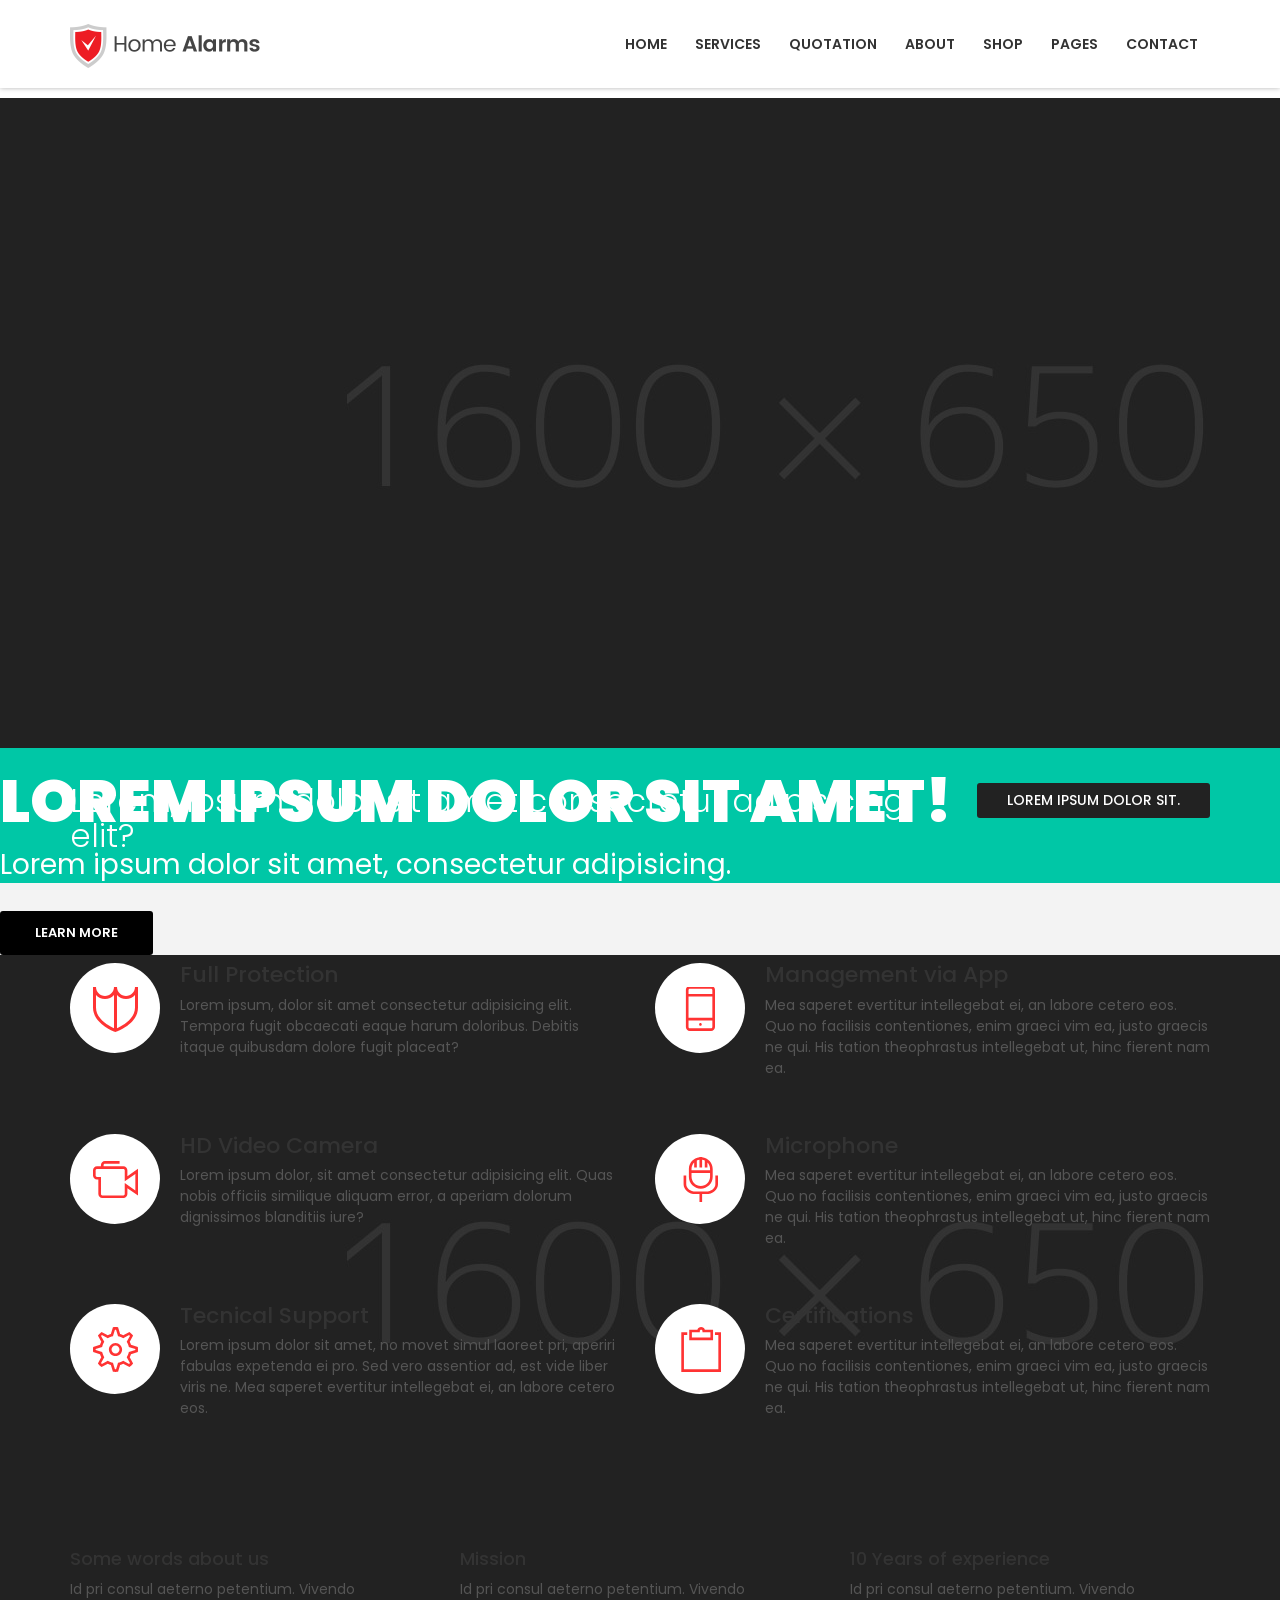
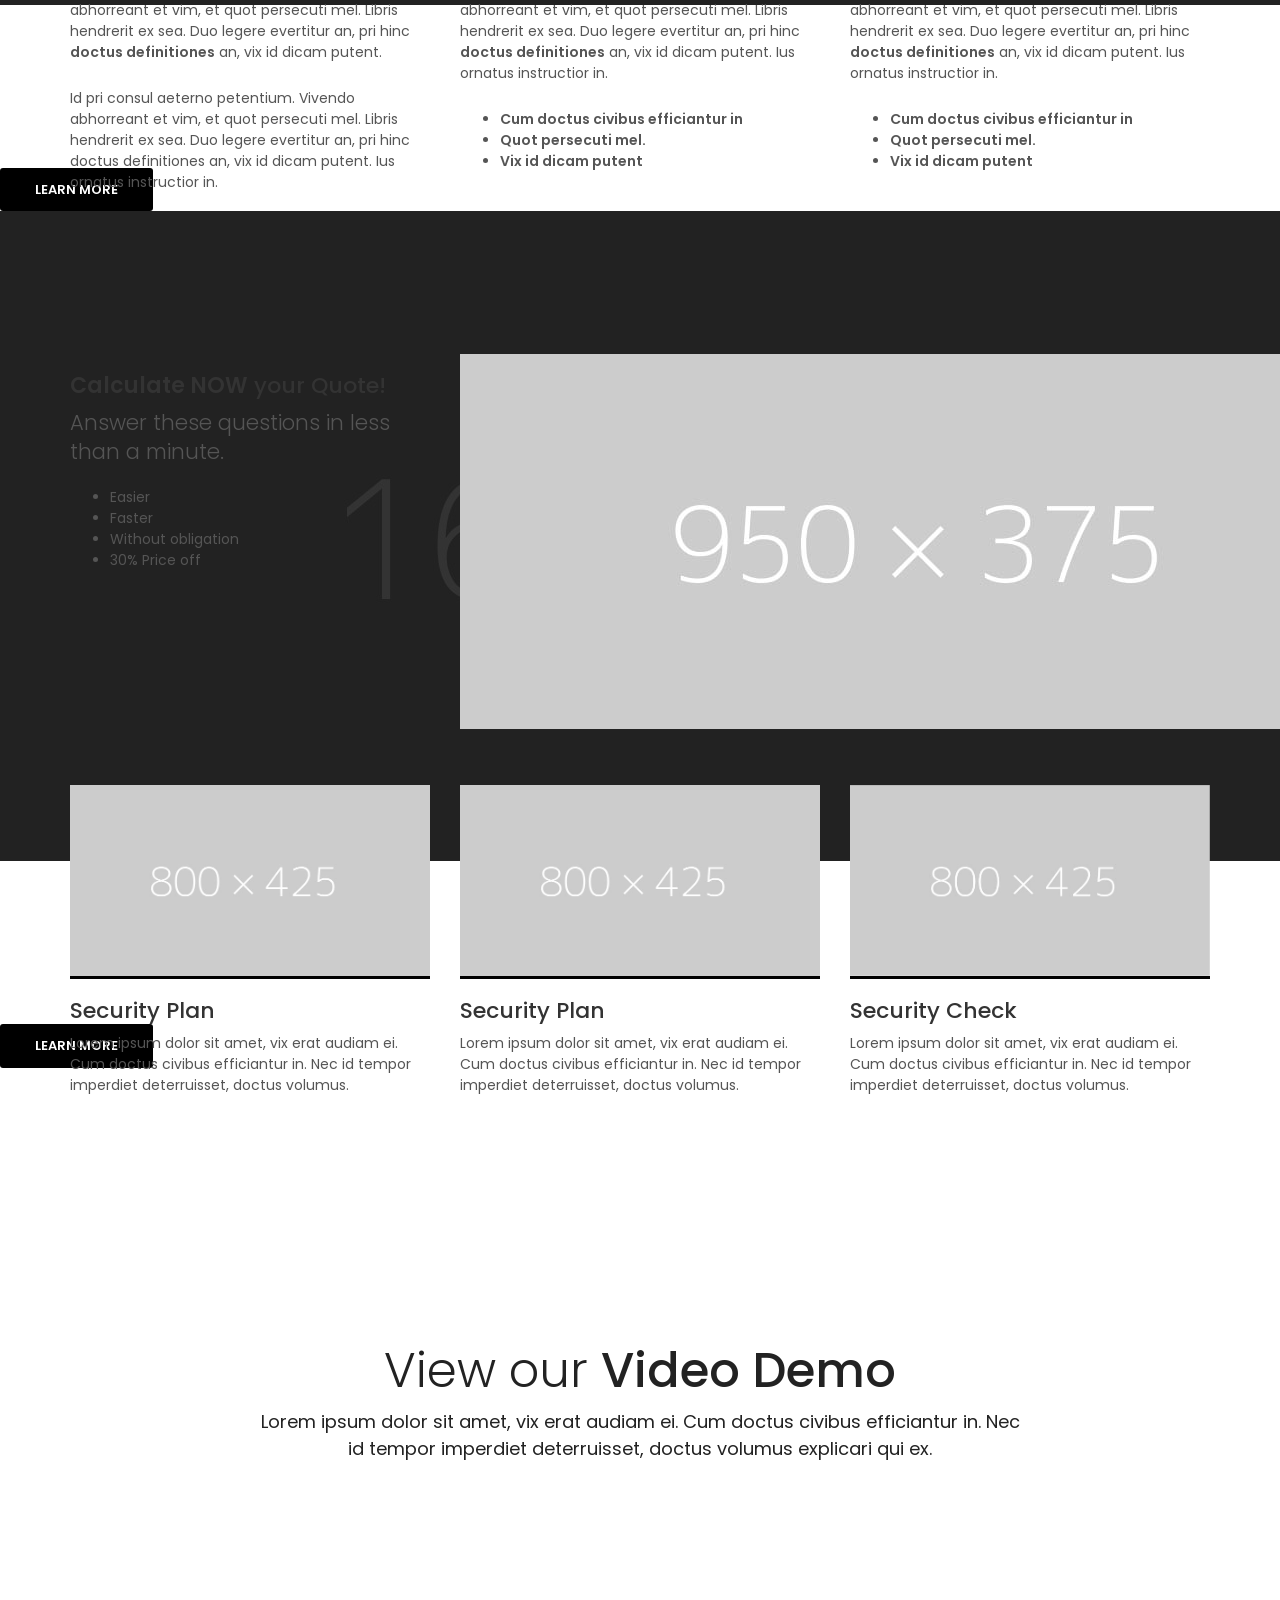
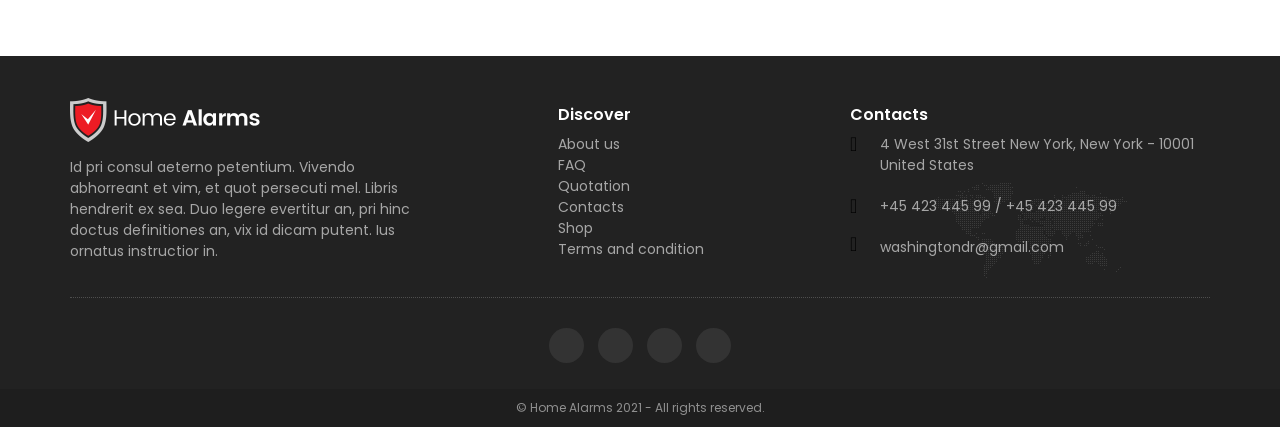
==== index.html @ 34faf4ab "commit" ====
<!DOCTYPE html>
<html lang="en">

<head>
	<meta charset="utf-8">
	<meta http-equiv="X-UA-Compatible" content="IE=edge">
	<meta name="viewport" content="width=device-width, initial-scale=1">
	<meta name="description" content="Washington Driving School">
	<meta name="author" content="washington">
	<title>Washington Driving School</title>

	<!-- GOOGLE FONT -->
	<link href="https://fonts.googleapis.com/css?family=Poppins:300,400,500,600,700" rel="stylesheet">

	<!-- CSS Files-->
	<link href="css/bootstrap.min.css" rel="stylesheet">
	<link href="css/style.css" rel="stylesheet">
	<link href="css/menu.css" rel="stylesheet">
	<link href="css/responsive.css" rel="stylesheet">
	<link href="css/magnific-popup.min.css" rel="stylesheet">
	<link href="layerslider/css/layerslider.css" rel="stylesheet">

</head>

<body>

	<div class="layer"></div><!-- Mobile menu overlay mask -->

	<!-- Header -->
	<header>

		<div class="container">
			<div class="row">
				<div class="col-xs-3">
					<div id="logo">
						<a href="index.html"><img src="img/logo.png" width="190" height="44" alt="Home Alarms"></a>
					</div>
				</div>

				<nav class="col-xs-9">
					<a class="cmn-toggle-switch cmn-toggle-switch__htx open_close" href="javascript:void(0);"><span>Menu mobile</span></a>
					<div class="main-menu">
						<div id="header_menu">
							<img src="img/logo.png" width="190" height="44" alt="Home Alarms">
						</div>
						<a href="#" class="open_close" id="close_in"><i class="icon_close"></i></a>

						<ul>
							<li class="submenu">
								<a href="javascript:void(0);" class="show-submenu">Home <i class="icon-down-open-mini"></i></a>
								<ul>
                                	<li><a href="index.html">Home Layerslider</a></li>
                                    <li><a href="index_2.html">Home with Contact form</a></li>
                                	<li><a href="index_3.html">Home Video Background</a></li>
								</ul>
							</li>

							<li class="submenu">
								<a href="javascript:void(0);" class="show-submenu">Services <i class="icon-down-open-mini"></i></a>
								<ul>
									<li><a href="service_layout_1.html">Service layout 1</a></li>
									<li><a href="services_layout_2.html">Service layout 2</a></li>
									<li><a href="services_layout_3.html">Service layout 3</a></li>
								</ul>
							</li>

							<li class="submenu">
								<a href="javascript:void(0);" class="show-submenu">Quotation <i class="icon-down-open-mini"></i></a>
								<ul>
									<li><a href="quotation.html">Working quotation</a></li>
									<li><a href="quotation_wizard.html">Working quotation wizard</a></li>
								</ul>
							</li>

							<li><a href="about.html">About</a></li>
                            <li class="submenu">
								<a href="javascript:void(0);" class="show-submenu">Shop <i class="icon-down-open-mini"></i></a>
								<ul>
									<li><a href="shop.html">Shop list</a></li>
									<li><a href="shop-single.html">Shop products</a></li>
									<li><a href="cart.html">Shop cart</a></li>
									<li><a href="checkout.html">Shop checkout</a></li>
								</ul>
							</li>

							<li class="submenu">
								<a href="javascript:void(0);" class="show-submenu">Pages <i class="icon-down-open-mini"></i></a>
								<ul>
									<li><a href="tips.html">Tips and Faq</a></li>
									<li><a href="accessories.html">Accessories</a></li>
									<li><a href="blog.html">Blog</a></li>
									<li><a href="blog_post.html">Blog post</a></li>
									<li><a href="coming_soon/index.html">Coming soon</a></li>
									<li><a href="shortcodes.html">Shortcodes</a></li>
									<li><a href="icon_pack_1.html">Icon Pack-1</a></li>
									<li><a href="icon_pack_2.html">Icon Pack-2</a></li>
								</ul>
							</li>
							
							<li><a href="contacts.html">Contact</a></li>
						</ul>
					</div>
				</nav>
			</div>
		</div>
	</header>
	
	<main>
		<div id="full-slider-wrapper">
			<div id="layerslider" style="width:100%;height:650px;">

				<!-- first slide -->
				<div class="ls-slide" data-ls="slidedelay: 5000; transition2d:5;">
					<img src="img/slides/slide_1.jpg" class="ls-bg" alt="Slide background">
					<h3 class="ls-l" style="top: 45%; left: 60px; font-size: 60px; white-space:nowrap; color:#fff; text-transform:uppercase; font-weight:900;" data-ls="offsetxin:0;durationin:2000;delayin:1000;easingin:easeOutElastic;rotatexin:90;transformoriginin:50% bottom 0;offsetxout:0;rotatexout:90;transformoriginout:50% bottom 0;">Lorem ipsum dolor sit amet!</h3>
					<p class="ls-l" style="top:53%; left:60px; color:#fff; font-size:28px; white-space:nowrap;" data-ls="durationin:2000;delayin:1000;easingin:easeOutElastic;">Lorem ipsum dolor sit amet, consectetur adipisicing.</p>
					<a class="ls-l button_intro " style="top:65%; left:60px;white-space: nowrap;" data-ls="durationin:2000;delayin:1300;easingin:easeOutElastic;" href="#">Learn more</a>
				</div>

				<!-- second slide -->
				<div class="ls-slide" data-ls="slidedelay:5000; transition2d:5;">
					<img src="img/slides/slide_3.jpg" class="ls-bg" alt="Slide background">
					<h3 class="ls-l" style="top:45%; left:50%; font-size: 60px; white-space:nowrap; color:#fff; text-transform:uppercase;font-weight:900;" data-ls="offsetxin:0;durationin:2000;delayin:1000;easingin:easeOutElastic;rotatexin:90;transformoriginin:50% bottom 0;offsetxout:0;rotatexout:90;transformoriginout:50% bottom 0;">Lorem ipsum dolor sit amet!</h3>
					<p class="ls-l" style="top:53%; left:50%; color:#fff; font-size:28px; white-space:nowrap;" data-ls="durationin:2000;delayin:1000;easingin:easeOutElastic;">Lorem ipsum dolor sit amet consectetur adipisicing.</p>
					<a class="ls-l button_intro " style="top:65%; left:50%;white-space: nowrap;" data-ls="durationin:2000;delayin:1300;easingin:easeOutElastic;" href="#">Learn more</a>
				</div>

				<!-- third slide -->
				<div class="ls-slide" data-ls="slidedelay: 5000; transition2d:5;">
					<img src="img/slides/slide_2.jpg" class="ls-bg" alt="Slide background">
					<h3 class="ls-l" style="top:45%; left:50%; text-align:right; font-size: 60px; white-space:nowrap; color:#fff; text-transform:uppercase;font-weight:900;" data-ls="offsetxin:0;durationin:2000;delayin:1000;easingin:easeOutElastic;rotatexin:90;transformoriginin:50% bottom 0;offsetxout:0;rotatexout:90;transformoriginout:50% bottom 0;">Lorem ipsum dolor sit!</h3>
					<p class="ls-l" style="top:53%; left:50%; color:#fff; font-size:28px; white-space:nowrap;" data-ls="durationin:2000;delayin:1000;easingin:easeOutElastic;">Lorem ipsum dolor sit, amet adipisicing.</p>
					<a class="ls-l button_intro " style="top:65%; left:50%;white-space: nowrap;" data-ls="durationin:2000;delayin:1300;easingin:easeOutElastic;" href="#">Learn more</a>
				</div>

			</div>
		</div><!-- End layerslider -->
	
		<div id="get_quote">
			<div class="container">
				<div class="row">
					<div class="col-md-9">
						<h3>Lorem, ipsum dolor sit amet consectetur adipisicing elit? </h3>
					</div>
					<div class="col-md-3">
						<a href="quotation_wizard.html" class="btn_quote">Lorem ipsum dolor sit.</a>
					</div>
				</div>
			</div>
		</div>

		<div id="feat_home">
			<div class="container margin_60_25">
				<div class="row">

					<div class="col-md-6">
                        <div class="box_feat">
                            <span><img src="img/svg_icons/shield.svg" alt=""></span>
                            <h3>Full Protection</h3>
                            <p>Lorem ipsum, dolor sit amet consectetur adipisicing elit. Tempora fugit obcaecati eaque harum doloribus. Debitis itaque quibusdam dolore fugit placeat?</p>
                        </div>
					</div>

					<div class="col-md-6">
						<div class="box_feat">
                            <span><img src="img/svg_icons/mobile.svg" alt=""></span>
                            <h3>Management via App</h3>
                            <p>Mea saperet evertitur intellegebat ei, an labore cetero eos. Quo no facilisis contentiones, enim graeci vim ea, justo graecis ne qui. His tation theophrastus intellegebat ut, hinc fierent nam ea.</p>
                        </div>
					</div>
				</div>
				
				<div class="row">
					<div class="col-md-6">
                        <div class="box_feat">
                            <span><img src="img/svg_icons/video-camera.svg" alt=""></span>
                            <h3>HD Video Camera</h3>
                            <p>Lorem ipsum dolor, sit amet consectetur adipisicing elit. Quas nobis officiis similique aliquam error, a aperiam dolorum dignissimos blanditiis iure?</p>
                        </div>
					</div>

					<div class="col-md-6">
						<div class="box_feat">
                            <span><img src="img/svg_icons/microphone.svg" alt=""></span>
                            <h3>Microphone</h3>
                            <p>Mea saperet evertitur intellegebat ei, an labore cetero eos. Quo no facilisis contentiones, enim graeci vim ea, justo graecis ne qui. His tation theophrastus intellegebat ut, hinc fierent nam ea.</p>
                        </div>
					</div>
				</div>
				
				<div class="row">
					<div class="col-md-6">
                        <div class="box_feat">
                            <span><img src="img/svg_icons/settings.svg" alt=""></span>
                            <h3>Tecnical Support</h3>
                            <p>Lorem ipsum dolor sit amet, no movet simul laoreet pri, aperiri fabulas expetenda ei pro. Sed vero assentior ad, est vide liber viris ne. Mea saperet evertitur intellegebat ei, an labore cetero eos.</p>
                        </div>
					</div>

					<div class="col-md-6">
						<div class="box_feat">
                            <span><img src="img/svg_icons/clipboard.svg" alt=""></span>
                            <h3>Certifications</h3>
                            <p>Mea saperet evertitur intellegebat ei, an labore cetero eos. Quo no facilisis contentiones, enim graeci vim ea, justo graecis ne qui. His tation theophrastus intellegebat ut, hinc fierent nam ea.</p>
                        </div>
					</div>
				</div>
				
			</div>
		</div>

		<div class="container margin_60_25">
	
				<div class="row">
					<div class="col-md-4">
						<h4>Some words about us</h4>
						<p>
							Id pri consul aeterno petentium. Vivendo abhorreant et vim, et quot persecuti mel. Libris hendrerit ex sea. Duo legere evertitur an, pri hinc <strong>doctus definitiones</strong> an, vix id dicam putent.
						</p>
						<p>
							Id pri consul aeterno petentium. Vivendo abhorreant et vim, et quot persecuti mel. Libris hendrerit ex sea. Duo legere evertitur an, pri hinc doctus definitiones an, vix id dicam putent. Ius ornatus instructior in.
						</p>
					</div>
					<div class="col-md-4">
						<h4>Mission</h4>
						<p>
							Id pri consul aeterno petentium. Vivendo abhorreant et vim, et quot persecuti mel. Libris hendrerit ex sea. Duo legere evertitur an, pri hinc <strong>doctus definitiones</strong> an, vix id dicam putent. Ius ornatus instructior in.
						</p>
						<ul class="list_2">
							<li><strong> Cum doctus civibus efficiantur in</strong></li>
							<li><strong>Quot persecuti mel.</strong></li>
							<li><strong>Vix id dicam putent</strong></li>
						</ul>
					</div>
					<div class="col-md-4">
						<h4>10 Years of experience</h4>
						<p>
							Id pri consul aeterno petentium. Vivendo abhorreant et vim, et quot persecuti mel. Libris hendrerit ex sea. Duo legere evertitur an, pri hinc <strong>doctus definitiones</strong> an, vix id dicam putent. Ius ornatus instructior in.
						</p>
						<ul class=" list_ok">
							<li><strong> Cum doctus civibus efficiantur in</strong></li>
							<li><strong>Quot persecuti mel.</strong></li>
							<li><strong>Vix id dicam putent</strong></li>
						</ul>
					</div>
				</div>

			<hr class="add_bottom_30">
			</div>

		<div class="container margin_60_35">
			<div class="row add_bottom_30">
				<div class="col-md-4">
					<div class="box_quote">
						<h3><strong>Calculate NOW</strong> your Quote!</h3>
						<p class="lead">Answer these questions in less than a minute.</p>
						<ul>
							<li><i class="icon_check_alt2"></i>Easier</li>
							<li><i class="icon_check_alt2"></i>Faster</li>
							<li><i class="icon_check_alt2"></i>Without obligation</li>
							<li><i class="icon_check_alt2"></i>30% Price off</li>
						</ul>
					</div>
				</div>

				<div class="col-md-8">
					<img src="./img/blog-3.jpg" alt="">
				</div>
			</div>

			<hr>

			<div class="row">
				<div class="col-sm-4">
					<figure class="animated"><a href="service_2.html"><img src="img/service_home_2.jpg" alt="" class="img-responsive"></a></figure>
					<h3>Security Plan</h3>
					<p>
						Lorem ipsum dolor sit amet, vix erat audiam ei. Cum doctus civibus efficiantur in. Nec id tempor imperdiet deterruisset, doctus volumus.
					</p>
				</div>

				<div class="col-sm-4">
					<figure class="animated"><a href="service_2.html"><img src="img/service_home_2.jpg" alt="" class="img-responsive"></a></figure>
					<h3>Security Plan</h3>
					<p>
						Lorem ipsum dolor sit amet, vix erat audiam ei. Cum doctus civibus efficiantur in. Nec id tempor imperdiet deterruisset, doctus volumus.
					</p>
				</div>

				<div class="col-sm-4">
					<figure class="animated"><a href="service_3.html"><img src="img/service_home_3.jpg" alt="" class="img-responsive"></a></figure>
					<h3>Security Check</h3>
					<p>
						Lorem ipsum dolor sit amet, vix erat audiam ei. Cum doctus civibus efficiantur in. Nec id tempor imperdiet deterruisset, doctus volumus.
					</p>
				</div>
			</div>
		</div>

		<div class="bg_content magnific">
			<div>
				<h3>View our <strong>Video Demo</strong></h3>
				<p>
					Lorem ipsum dolor sit amet, vix erat audiam ei. Cum doctus civibus efficiantur in. Nec id tempor imperdiet deterruisset, doctus volumus explicari qui ex.
				</p>
				<a href="https://www.youtube.com/watch?v=X02tZiqC1uk" class="video"><i class="icon-play-circled2-1"></i></a>
			</div>
		</div>

	</main>

	<footer>
		<div class="container">
			<div class="row ">
				<div class="col-md-4 col-sm-8">
					<img src="img/logo-footer.png" width="190" height="44" alt="Home Alarms" id="logo_footer">
					<p>Id pri consul aeterno petentium. Vivendo abhorreant et vim, et quot persecuti mel. Libris hendrerit ex sea. Duo legere evertitur an, pri hinc doctus definitiones an, vix id dicam putent. Ius ornatus instructior in.</p>
				</div>
				<div class="col-md-3 col-md-offset-1 col-sm-4">
					<h3>Discover</h3>
					<ul>
						<li><a href="#0">About us</a></li>
						<li><a href="#0">FAQ</a></li>
						<li><a href="#0">Quotation</a></li>
						<li><a href="#0">Contacts</a></li>
						<li><a href="#0">Shop</a></li>
						<li><a href="#0">Terms and condition</a></li>
					</ul>
				</div>
				<div class="col-md-4 col-sm-12" id="contact_bg">
					<h3>Contacts</h3>
					<ul id="contact_details_footer">
						<li id="address_footer">4 West 31st Street New York, New York - 10001<br>United States</li>
						<li id="phone_footer"><a href="tel://004542344599">+45 423 445 99</a> / <a href="tel://004542344599">+45 423 445 99</a></li>
						<li id="email_footer"><a href="#0">washingtondr@gmail.com</a></li>
					</ul>
				</div>
			</div>	

			<div id="social_footer">
				<ul>
					<li><a href="#0"><i class="icon-facebook"></i></a></li>
					<li><a href="#0"><i class="icon-twitter"></i></a></li>
					<li><a href="#0"><i class="icon-google"></i></a></li>
					<li><a href="#0"><i class="icon-vimeo"></i></a></li>
				</ul>
			</div>
		</div>
		
		<div id="copy">
			<div class="container">
				© Home Alarms 2021 - All rights reserved.
			</div>
		</div>
	</footer>

	<div id="toTop"></div><!-- Back to top button -->

	<!-- Common scripts -->
	<script src="js/jquery-3.6.0.min.js"></script>
	<script src="js/common_scripts_min.js"></script>
	<script src="js/functions.js"></script>

	<!-- LayerSlider script files -->
	<script src="js/jquery-migrate.min.js"></script>
	<script src="layerslider/js/greensock.js"></script>
	<script src="layerslider/js/layerslider.transitions.js"></script>
	<script src="layerslider/js/layerslider.kreaturamedia.jquery.js"></script>
	<script src="js/slider_func.js"></script>
	
	<!-- Specific scripts -->
	<script src="js/jquery.validate.js"></script>
	<script src="js/jquery.stepy.min.js"></script>
	<script src="js/quotation-validate.js"></script>

</body>
</html>
---- css/style.css ----
/* Typography */
body {
	background:#fff; 
	font-size:14px; 
	line-height:1.5; 
	font-family:'Poppins', Arial, sans-serif; 
	color:#555;
	-webkit-font-smoothing: antialiased;
}

h1, h2, h3, h4, h5, h6{
	-webkit-font-smoothing:antialiased; 
	color:#333;
}

h3{ font-size:22px;}

label{font-weight: 500;}

/*General links color*/
a {
	color: rgb(0, 199, 166);
	text-decoration: none;
	-webkit-transition: all 0.2s ease;
	transition: all 0.2s ease;
	outline:none;
}

a:hover,a:focus {
	color: #111;
	text-decoration: none; 
	outline:none;
}

a.link_normal{
	position:relative;
	font-weight:500;
}

a.link_normal:after{
	font-style: normal;
 	font-weight: normal;
 	font-family: 'ElegantIcons';
	content: "\24";
	top:3px;
	position:relative;
	margin-left:3px;
}

p {
	margin: 0 0 25px 0;
}

strong {
	font-weight: 600;
}

.main_title {
	background-color:rgba(0, 37, 74, 0.8); 
	display:inline-block; 
	padding:15px 15px 0 15px;
	position:absolute;
	margin-left:15px;
	left:0;
	bottom:0;
	z-index:9;
}

hr {
  margin-top: 20px;
  margin-bottom: 25px;
  border: 0;
  border-top: 1px dotted #ddd;
}

/* Buttons */
a.button_intro, .button_intro  {
	border: none;
	font-family: inherit;
	font-size: inherit;
	color:#fff !important;
	background:#000000;
	cursor: pointer;
	padding: 12px 35px;
	display: inline-block;
	outline: none;
	font-size:13px;
	text-align:center;
	-webkit-border-radius: 3px;
	-moz-border-radius: 3px;
	border-radius: 3px;
	text-transform:uppercase;
	font-weight:600;
	-webkit-transition: none;
	transition:none; 
	-webkit-transition: all 0.5s;
	-moz-transition: all 0.5s;
	transition: all 0.5s;
}
a.button_intro:hover, .button_intro:hover {
	background: rgb(0, 199, 166);
}
a.btn_1, .btn_1{
	border: none;
	font-family: inherit;
	font-size: inherit;
	color:#fff;
	background: rgb(0, 199, 166);
	cursor: pointer;
	padding: 7px 20px;
	display: inline-block;
	outline: none;
	font-size:12px;
	-webkit-transition: all 0.3s;
	-moz-transition: all 0.3s;
	transition: all 0.3s;
	-webkit-border-radius: 3px;
	-moz-border-radius: 3px;
	border-radius: 3px;
	text-transform:uppercase;
	font-weight:600;
}

a.btn_1.outline,.btn_1.outiline, input .btn_1.outiline{
	color:#555;
	background: none;
	border:2px solid #555;
	padding: 5px 18px;
}
a.btn_1.outline:hover,.btn_1.outiline:hover, input .btn_1.outiline:hover{
	color:#fff;
	background:rgb(0, 199, 166);
	border:2px solid rgb(0, 199, 166);
}
a.btn_1.medium, .btn_1.medium  {
	padding: 10px 25px;
	font-size:14px;
}
a.btn_1:hover, .btn_1:hover {
	background: #000000;
}
a.btn_quote{
	border: none;
	font-family: inherit;
	font-size: inherit;
	color:#fff;
	background:none;
	cursor: pointer;
	padding: 7px 30px;
	display: inline-block;
	outline: none;
	font-size:14px;
	-webkit-transition: all 0.3s;
	-moz-transition: all 0.3s;
	transition: all 0.3s;
	-webkit-border-radius: 3px;
	-moz-border-radius: 3px;
	border-radius: 3px;
	text-transform:uppercase;
	font-weight:500;
	background-color:#222;
	float:right;
	white-space:nowrap;
	text-shadow:none;
	margin-top:5px;
}
a.btn_quote:hover{
	color:#222;
	background:#fff;
}
a.btn_full, .btn_full{
	border: none;
	font-family: inherit;
	font-size: inherit;
	color:#fff;
	width:100%;
	background: rgb(0, 199, 166);
	cursor: pointer;
	padding: 12px 20px;
	display: inline-block;
	outline: none;
	font-size:14px;
	-webkit-transition: all 0.3s;
	-moz-transition: all 0.3s;
	transition: all 0.3s;
	-webkit-border-radius: 3px;
	-moz-border-radius: 3px;
	border-radius: 3px;
	text-transform:uppercase;
	font-weight:600;
	display:block;
	text-align:center;
	margin-bottom:10px;
}
a.btn_full:hover, .btn_full:hover{
	background: #000000;
}
a.btn_contact, .btn_contact{
	border: none;
	font-family: inherit;
	font-size: inherit;
	color:#fff;
	width:100%;
	background: #000000;
	cursor: pointer;
	padding: 12px 20px;
	display: inline-block;
	outline: none;
	font-size:14px;
	-webkit-transition: all 0.3s;
	-moz-transition: all 0.3s;
	transition: all 0.3s;
	-webkit-border-radius: 3px;
	-moz-border-radius: 3px;
	border-radius: 3px;
	text-transform:uppercase;
	font-weight:600;
	display:block;
	text-align:center;
	margin-bottom:10px;
}
a.btn_contact:hover, .btn_contact:hover{
	background: rgb(0, 199, 166);
}

/* Header */
#logo {
	margin-top:10px;
}
header{
	width:100%;
	padding:14px;
	background-color:white;
	z-index:99999;
	position:fixed;
	left:0;
	top:0;
	-moz-box-shadow: 0 0 5px rgba(0, 0, 0, 0.3);
	-webkit-box-shadow: 0 0 5px rgba(0, 0, 0, 0.3);
	box-shadow: 0 0 5px rgba(0, 0, 0, 0.3);
}

nav {
	margin-top:20px
}
/* Main area */
main {
	background: #fff;
	z-index:2;
	position:relative;
}

/* Footer */
footer {
	background:#222;
	color:rgba(255,255,255,0.6);
	padding:30px 0 0 0;
}

footer h3{
	font-size:16px;
	font-weight:600;
	color:#fff;
}

footer a{
	color:rgba(255,255,255,0.6);
}

footer a:hover{
	color:rgba(255,255,255,1);
}

#logo_footer{
	margin:12px 0 15px 0;
}

footer ul{
	margin:0;
	padding: 0 0 20px 0;
	list-style:none;
}

#social_footer{
	text-align:center;
	border-top:1px dotted rgba(255,255,255,0.2);
	padding-top:30px;
	margin-top:10px;
}

#social_footer p{
	font-size:12px;
	color:#8c8c8c;
}

#social_footer ul{
	margin:0;
	padding:0 0 10px 0;
	text-align:center;
}

#social_footer ul li{
	display:inline-block;
	margin:0 5px 10px 5px;
}

#social_footer ul li a{
	color:#fff;
	text-align:center;
	line-height:36px;
	display:block;
	font-size:16px;
	width:35px;
	height:35px;
    background-color: #333;
	-webkit-border-radius: 50%;
	-moz-border-radius: 50%;
	border-radius: 50%;
}

#social_footer ul li a:hover{
	background:#fff;
	color:#000000;
}

#contact_bg{
	background:url(../img/map_footer.png) no-repeat bottom center;
}

ul#contact_details_footer{
	list-style:none;
	margin:0 0 20px 0;
	padding:0;
}

ul#contact_details_footer li{
	margin-bottom:20px;
}

ul#contact_details_footer li#address_footer, ul#contact_details_footer li#phone_footer, ul#contact_details_footer li#email_footer{
	position:relative;
	padding-left:30px;
}

#address_footer:before, #phone_footer:before, #email_footer:before{
	font-style: normal;
 	font-weight: normal;
 	font-family: 'ElegantIcons';
    position:absolute;
	 font-size:20px;
  	left:0;
  	top:-5px;
	color:#000000;
}

#address_footer:before{
	content: "\e009";
}

#phone_footer:before{
	content: "\e00b";
}

#email_footer:before{
	content: "\e010";
	top:-8px
}

#copy{
	background-color:#1e1e1e;
	padding:10px 0;
	text-align:center;
	color:rgba(255,255,255,0.5);;
	font-size:12px;
}

/* Home */
#full-slider-wrapper{
	margin-top: 98px;
}

#get_quote {
	background:rgb(0, 199, 166);
	padding:30px 0;
	color:#fff;
}
#get_quote h3{
	color:#fff;
	margin:5px 0 0 0;
	font-size:32px;
    font-weight: 300;
}

#feat_home{
	background-color: #f3f3f3;
}

.box_feat{
	position:relative;
	margin-bottom:35px;
    padding-left: 110px;
    color: #555;
}
.box_feat h3{
	margin-bottom: 7px;
}
.box_feat span {
    width: 90px;
    height: 90px;
    top: 0;
    left: 0;
    position: absolute;
    background-color: #fff;
    border-radius: 50px;
    text-align: center;
    line-height: 90px;
}

#feat_home h2{
	font-size:24px;
	font-weight:300;
	margin-bottom:0;
}

.header-video {
	position: relative;
	overflow: hidden;
	background: #000;
}
#hero_video {
	position: relative;
	background-size: cover;
	color: #fff;
	width: 100%;
	font-size: 16px;
	display: table;
	height: 100%;
	z-index: 99;
	text-align: center;
}
#hero_video > div {
	display: table-cell;
	vertical-align: middle;
	text-align: center;
	padding: 0 10%;
}
#hero_video > div h3{
	font-size:56px;
	font-weight:700;
	text-transform:uppercase;
	margin:90px 0 5px 0;
	color:#fff;
}
#hero_video > div p{
	font-size:28px;
	margin-bottom: 45px;
}
video {
	position: absolute;
	top: 0;
	bottom: 0;
	left: 0;
	right: 0;
	opacity: 0.4;
}
iframe {
	height: 100%;
	width: 100%;
}
video {
	width: 100%;
}
.teaser-video {
	width: 100%;
	height: auto;
}
.header-video--media {
	width: 100%;
	height: auto;
}

/* About us */
#intro{
	text-align:center;
} 
#intro h2{
	text-transform:uppercase;
	font-weight:700;
	margin-top:0;
}

/* Services */
.box_style_1 {
	padding:10px;
	position:relative;
	background:#f9f9f9;
	margin-bottom:20px;
}
.box_style_3 {
	background:#619979 url(../img/pattern_green.png) repeat;
	padding:30px 20px 10px 20px;
	color:#fff;
}
.box_style_3 h4{
	color:#fff;
	text-transform:uppercase;
	font-size:16px;
}
.box_style_3 h4:before,.box_style_3 h4:after {
	display: inline-block;
    width: 20px;
    height: 1px;
    content: '';
    vertical-align: middle;
    background: rgba(255,255,255,0.5);
}
.box_style_3 h4:before{
    margin-right: 10px;
}
.box_style_3 h4:after {
    margin-left: 10px;
}
ul#cat_nav{
	list-style:none;
	margin:0 0 0 0;
	padding:0;
	font-weight:500;
}
ul#cat_nav li a{
	background-color:#fff;
	-webkit-box-shadow: 0px 0px 5px 0px rgba(0,0,0,0.1);
	-moz-box-shadow: 0px 0px 5px 0px rgba(0,0,0,0.1);
	box-shadow: 0px 0px 5px 0px rgba(0,0,0,0.1);
	padding:10px;
	display:block;
	margin-bottom:7px;
	position:relative;
}
ul#cat_nav li a#active{
	background-color:#629976;
	color:#fff;
}
ul#cat_nav li:last-child a{
	margin-bottom:0;
}
ul#cat_nav li a:before{
	position:relative;
	font-style: normal;
 	font-weight: normal;
 	font-family: 'ElegantIcons';
    position:absolute;
	 font-size:20px;
  	right:5px;
  	top:5px;
	content: "\35";
}
img.img-responsive.border{
	border-bottom:3px solid #000000;
}

/* Contacts */
#map {
	width:100%; 
	height:350px; 
	border:3px solid #ededed;
}

/* Scroll to top button */      
#toTop {
	width:40px; 
	height:40px;
	background-color:rgba(0, 0, 0, 0.6);
	text-align:center;
	padding:10px;
	line-height:20px;
	position:fixed;
	bottom:10px;
	right:10px;
	cursor:pointer;
	display:none;
	color:#fff;
	font-size:20px;
}
#toTop:before{
	font-style: normal;
  font-weight: normal;
  content: "\e899";
}

/*Spacing*/
.nopadding {
	margin: 0 !important;
	padding: 0 !important;
}
.nomargin {
	margin:0 !important
}
.add_bottom_15 {
	margin-bottom:15px;
}
.add_bottom_30 {
	margin-bottom:30px;
}
.add_bottom_45 {
	margin-bottom:45px;
}
.add_bottom_60 {
	margin-bottom:60px;
}

/* Margin tools */
.margin_60 {
	padding-top:60px; 
	padding-bottom:60px;
}
.margin_60_35 {
	padding-top:60px; 
	padding-bottom:35px;
}
.margin_60_25 {
	padding-top:60px; 
	padding-bottom:25px;
}
.margin_30 {margin-top:30px; 
	margin-bottom:30px;
}

/* Bg Content */
.bg_content{
   display: table;
   width:100%;
   height:500px;
   background: url(../img/bg_parallax.jpg) no-repeat center center; 
   background-attachment: fixed;
	background-size: cover;
	-webkit-background-size: cover;
	-moz-background-size: cover;
	-o-background-size: cover;
}
.bg_content > div{
  display: table-cell;
  padding:0 20%;
   vertical-align: middle;
	text-align:center;
	color:#222;
	font-size:18px;
	font-weight:400;
    background: rgba(255, 255, 255, 0.5);
}
.bg_content div h3{
	font-size:48px;
	font-weight:300;
	color:#222;
}
.bg_content div h3 strong{
	font-weight:500;
}
.bg_content div a i{
	color:#000000;
	font-size:60px;
	-webkit-transition: all 0.5s ease;
	transition: all 0.5s ease;
}
.bg_content div a:hover i{
    color: #222;
}

/* Collapse */
.loader { margin-left:5px; position:absolute;}

/* Blockquote */   
blockquote.styled{
	font-style: italic;
	font-size: 16px;
	 line-height: 1.7;
}

/* tabs */   
.tab-content{
	padding:30px; 
	background-color:#fff; 
	border:1px solid #ddd; 
	border-top:none; 
	margin-bottom:25px;
	-webkit-border-bottom-right-radius: 3px;
	-webkit-border-bottom-left-radius: 3px;
	-moz-border-radius-bottomright: 3px;
	-moz-border-radius-bottomleft: 3px;
	border-bottom-right-radius: 3px;
	border-bottom-left-radius: 3px;
}

.owl-carousel {
  display: none;
  width: 100%;
  -webkit-tap-highlight-color: transparent;
  position: relative;
  z-index: 1; 
}
  .owl-carousel .owl-stage {
    position: relative;
    -ms-touch-action: pan-Y;
    touch-action: manipulation;
 }
  .owl-carousel .owl-stage:after {
    content: ".";
    display: block;
    clear: both;
    visibility: hidden;
    line-height: 0;
    height: 0; }
  .owl-carousel .owl-stage-outer {
    position: relative;
    overflow: hidden;
}
  .owl-carousel .owl-item {
    position: relative;
    min-height: 1px;
    float: left;
    -webkit-tap-highlight-color: transparent;
    -webkit-touch-callout: none; 
}
  .owl-carousel .owl-item img {
    display: block;
    width: 100%; }
  .owl-carousel .owl-nav.disabled,
  .owl-carousel .owl-dots.disabled {
    display: none; }
  .owl-carousel .owl-nav .owl-prev,
  .owl-carousel .owl-nav .owl-next,
  .owl-carousel .owl-dot {
    cursor: pointer;
    -webkit-user-select: none;
    -khtml-user-select: none;
    -moz-user-select: none;
    -ms-user-select: none;
    user-select: none; }
  .owl-carousel .owl-nav button.owl-prev,
  .owl-carousel .owl-nav button.owl-next,
  .owl-carousel button.owl-dot {
    background: none;
    color: inherit;
    border: none;
    padding: 0 !important;
    font: inherit; }
  .owl-carousel.owl-loaded {
    display: block; }
  .owl-carousel.owl-loading {
    opacity: 0;
    display: block; }
  .owl-carousel.owl-hidden {
    opacity: 0; }
  .owl-carousel.owl-refresh .owl-item {
    visibility: hidden; }
  .owl-carousel.owl-drag .owl-item {
    -ms-touch-action: pan-y;
        touch-action: pan-y;
    -webkit-user-select: none;
    -moz-user-select: none;
    -ms-user-select: none;
    user-select: none; }
  .owl-carousel.owl-grab {
    cursor: move;
    cursor: grab; }
  .owl-carousel.owl-rtl {
    direction: rtl; }
  .owl-carousel.owl-rtl .owl-item {
    float: right; }

/* No Js */
.no-js .owl-carousel {
  display: block; }

/*  Owl Carousel - Animate Plugin */
.owl-carousel .animated {
  animation-duration: 1000ms;
  animation-fill-mode: both; }

.owl-carousel .owl-animated-in {
  z-index: 0; }

.owl-carousel .owl-animated-out {
  z-index: 1; }

.owl-carousel .fadeOut {
  animation-name: fadeOut; }

@keyframes fadeOut {
  0% {
    opacity: 1; }
  100% {
    opacity: 0; } }

/* Owl Carousel - Auto Height Plugin */
.owl-height {
  transition: height 500ms ease-in-out; }

/* Owl Carousel - Lazy Load Plugin */
  .owl-carousel .owl-item .owl-lazy {
    opacity: 0;
    transition: opacity 400ms ease; }
  .owl-carousel .owl-item .owl-lazy[src^=""], .owl-carousel .owl-item .owl-lazy:not([src]) {
    max-height: 0; }
  .owl-carousel .owl-item img.owl-lazy {
    transform-style: preserve-3d; }

/* Owl Carousel - Video Plugin */
.owl-carousel .owl-video-wrapper {
  position: relative;
  height: 100%;
  background: #000; }

.owl-carousel .owl-video-play-icon {
  position: absolute;
  height: 80px;
  width: 80px;
  left: 50%;
  top: 50%;
  margin-left: -40px;
  margin-top: -40px;
  background: url("owl.video.play.png") no-repeat;
  cursor: pointer;
  z-index: 1;
  transition: transform 100ms ease; }

.owl-carousel .owl-video-play-icon:hover {
  -ms-transform: scale(1.3, 1.3);
      transform: scale(1.3, 1.3); }

.owl-carousel .owl-video-playing .owl-video-tn,
.owl-carousel .owl-video-playing .owl-video-play-icon {
  display: none; }

.owl-carousel .owl-video-tn {
  opacity: 0;
  height: 100%;
  background-position: center center;
  background-repeat: no-repeat;
  background-size: contain;
  transition: opacity 400ms ease; }

.owl-carousel .owl-video-frame {
  position: relative;
  z-index: 1;
  height: 100%;
  width: 100%; }

/* Default theme - Owl Carousel CSS File */
.owl-theme .owl-nav {
  margin-top: 10px;
  text-align: center;
  -webkit-tap-highlight-color: transparent; }
  .owl-theme .owl-nav [class*='owl-'] {
    color: #FFF;
    font-size: 14px;
    margin: 5px;
    padding: 4px 7px;
    background: #D6D6D6;
    display: inline-block;
    cursor: pointer;
    border-radius: 3px; }
    .owl-theme .owl-nav [class*='owl-']:hover {
      background: #869791;
      color: #FFF;
      text-decoration: none; }
  .owl-theme .owl-nav .disabled {
    opacity: 0.5;
    cursor: default; }

.owl-theme .owl-nav.disabled + .owl-dots {
  margin-top: 10px; }

.owl-theme .owl-dots {
  text-align: center;
  -webkit-tap-highlight-color: transparent; }
  .owl-theme .owl-dots .owl-dot {
    display: inline-block;
    zoom: 1;
    *display: inline; }
    .owl-theme .owl-dots .owl-dot span {
      width: 10px;
      height: 10px;
      margin: 5px 7px;
      background: #D6D6D6;
      display: block;
      -webkit-backface-visibility: visible;
      transition: opacity 200ms ease;
      border-radius: 30px; }
    .owl-theme .owl-dots .owl-dot.active span, .owl-theme .owl-dots .owl-dot:hover span {
      background: rgb(0, 199, 166); }

figure.animated {
	overflow: hidden;
	border-bottom: 3px solid #000000;
}
figure.animated a img{
	-webkit-transform: scale(1);
  -moz-transform: scale(1);
  -ms-transform: scale(1);
  -o-transform: scale(1);
  transform: scale(1);
  -moz-transition: all 0.3s ease-in-out;
  -o-transition: all 0.3s ease-in-out;
  -webkit-transition: all 0.3s ease-in-out;
  -ms-transition: all 0.3s ease-in-out;
  transition: all 0.3s ease-in-out;
  -webkit-backface-visibility: hidden;
  -moz-backface-visibility: hidden;
  -ms-backface-visibility: hidden;
  -o-backface-visibility: hidden;
  backface-visibility: hidden;
}
figure.animated a:hover img{
	-webkit-transform: scale(1.1);
  -moz-transform: scale(1.1);
  -ms-transform: scale(1.1);
  -o-transform: scale(1.1);
  transform: scale(1.1);
}
---- css/menu.css ----
/* ====================================================================================================
  CSS3 MENU
==================================================================================================== */

.main-menu {position: relative;z-index:9;width:auto; float:right; font-weight:500; }
.main-menu a {-webkit-transition:all 0.3s;-moz-transition:all 0.3s;transition:all 0.3s;}
.main-menu ul,
.main-menu ul li,
.main-menu ul li a {position: relative; margin-bottom:0; margin: 0;padding: 0;}

/* Submenu styles */
.main-menu ul li a {display: block; line-height: 20px;padding:10px;}
			
/*First level styles */			
.main-menu > ul > li > a {color: #333;padding: 0 12px 20px  12px; font-size:14px; text-transform:uppercase; font-weight: 600;}
.main-menu > ul > li:hover > a {color: #FF3333;}


/* Opacity mask when left open */
.layer {
    position: fixed;
    top: 0;
    left: 0;
    width: 100%;
    min-width: 100%;
    z-index: 100;
    min-height: 100%;
    background-color: #000;
    z-index: 99;
    background-color: rgba(0, 0, 0, 0.8);
    -webkit-transition: transform 0.3s ease 0s, opacity 0.3s ease 0s, visibility 0s ease 0.3s;
    -moz-transition: transform 0.3s ease 0s, opacity 0.3s ease 0s, visibility 0s ease 0.3s;
    -ms-transition: transform 0.3s ease 0s, opacity 0.3s ease 0s, visibility 0s ease 0.3s;
    -o-transition: transform 0.3s ease 0s, opacity 0.3s ease 0s, visibility 0s ease 0.3s;
    transition: transform 0.3s ease 0s, opacity 0.3s ease 0s, visibility 0s ease 0.3s;
    opacity: 0;
    visibility: hidden;
}
.layer-is-visible {
    opacity: 1;
    visibility: visible;
    -webkit-transition: opacity 0.3s ease 0s, transform 0.3s ease 0s;
    -moz-transition: opacity 0.3s ease 0s, transform 0.3s ease 0s;
    -ms-transition: opacity 0.3s ease 0s, transform 0.3s ease 0s;
    -o-transition: opacity 0.3s ease 0s, transform 0.3s ease 0s;
    transition: opacity 0.3s ease 0s, transform 0.3s ease 0s;
}

#close_in,#header_menu, .cmn-toggle-switch{display:none;}	



/* All styles for screen size between 992px and 1200px
================================================== */
@media (min-width: 992px) and (max-width: 1200px) {
	
/*First level styles */			
.main-menu > ul > li > a {padding: 0 5px 15px  5px;}

}
		
/* All styles for screen size over 992px
================================================== */
@media only screen and (min-width: 992px) {
	
.main-menu {width: auto;}
.main-menu a {white-space: nowrap;}	
.main-menu ul li {display: inline-block;}

.main-menu ul li.submenu:hover > a:before,
.main-menu ul li.submenu:hover > a:after {bottom: -20px;opacity: 0;}
		
/* Submenu + megamenu*/
.main-menu ul ul, .main-menu ul li .menu-wrapper {
	position: absolute;
	border-top: 2px solid #FF3333;
	z-index: 1;
	visibility: hidden;
	left: 3px;
	top: 100%;
	margin: 0;
	display:block;
	padding: 0;
	background: #fff;
	min-width:210px;
	-webkit-box-shadow: 0 6px 12px rgba(0, 0, 0, .175);
	box-shadow: 0 6px 12px rgba(0, 0, 0, .175);
	-webkit-transform: translateY(20px);
    -ms-transform: translateY(20px);
    transform: translateY(20px);
    opacity: 0;
    -webkit-transition: all 0.3s ease;
    transition: all 0.3s ease;
    font-weight:400; 
	}
.main-menu ul li .menu-wrapper {
	padding:10px 15px !important;
	-moz-box-sizing: border-box;
	-webkit-box-sizing: border-box;
	box-sizing: border-box;
	}
.main-menu ul li:hover > ul, .main-menu ul li:hover .menu-wrapper{
	padding: 0;
	visibility:visible;
	-webkit-transform: translateY(0);
    -ms-transform: translateY(0);
    transform: translateY(0);
    opacity: 1;
	}
.main-menu ul .menu-wrapper ul {
	-webkit-box-shadow:none;
	-moz-box-shadow:none;
	box-shadow:none;
	border-top: none; 
	margin:0; 
	position:static; 
	-webkit-transform: translateY(0);
    -ms-transform: translateY(0);
    transform: translateY(0);
	}
.main-menu ul .menu-wrapper ul:before{border:0;}

.main-menu ul ul li {display: block;height: auto;padding: 0;}		
.main-menu ul ul li a {font-size: 13px;color: #555;border-bottom:1px solid #ededed;display: block;}
.main-menu ul ul li:last-child a {border-bottom:none;}

.main-menu ul ul li:hover > a {background-color:#f3f3f3;color:#FF3333; padding-left:15px;}

/* Megamenu */
.main-menu ul li.megamenu {position:static;}
.main-menu ul li.megamenu .menu-wrapper {width:1140px;float:left;left:auto;right:0;}
.main-menu ul li:hover.megamenu .menu-wrapper {visibility:visible; opacity:1;}
.main-menu ul li:hover.megamenu .menu-wrapper ul{visibility:visible; opacity:1;}

.main-menu ul .menu-wrapper h3 {font-size: 13px;text-transform:uppercase;border-bottom:2px solid #ededed;padding-bottom:10px;margin-bottom:0;}

/* Submenu 3rd level */
.main-menu ul ul ul{position: absolute;border-top: 0;z-index: 1;height: auto;left: 100%;top: 0;margin: 0;padding: 0;background: #fff;min-width:190px;-webkit-box-shadow: 0 6px 12px rgba(0, 0, 0, .175);box-shadow: 0 6px 12px rgba(0, 0, 0, .175);}	

/* Arrows top */
.main-menu ul ul:before{bottom: 100%;left: 15%;border: solid transparent;content: " ";height: 0;width: 0;position: absolute;pointer-events: none;border-bottom-color: #FF3333;border-width: 7px;margin-left: -7px;}

/* Arrows top 3rd level*/
.main-menu ul ul ul:before{border-width: 0;margin-left: 0;}
	
}

@media only screen and (max-width: 991px) {
	
#header_menu{text-align:center;padding:25px 15px 10px 15px;position:relative;display:block;}

.main-menu ul li a:hover,
a.show-submenu:hover,
a.show-submenu:focus,
a.show-submenu-mega:hover,
a.show-submenu-mega:focus{color:#e04f67 !important;background-color:#f3f3f3;}	
	
.main-menu ul li  {border-top: none;border-bottom: 1px solid #ededed;color: #fff;}

/* Menu mobile first level */	
.main-menu ul li a  {padding:10px 15px !important;}

.main-menu h3 {font-size: 12px; line-height:14px;margin: 0;padding: 0 0 15px 15px;color: #333;text-transform:uppercase;}
.megamenu .menu-wrapper > div {padding:0;}	
	
.main-menu li,
.main-menu a {display: block;color:#333 !important;}
.main-menu li {position: relative;}
	
.main-menu a:hover {color:#FF3333 !important;}
	
.main-menu ul > li {padding-bottom: 0;}
.main-menu ul > li i{float:right;}

/* Menu mobile second level */	
.main-menu ul li.submenu ul{font-size: 13px;border-left:1px solid #ededed;margin:0 0 15px 25px;}
.main-menu ul li.submenu ul li{font-size: 13px;border:0; font-weight: 400;}

/* Menu mobile 3rd level */	
.main-menu ul li.submenu ul ul{border-left:none;margin:0 0 0 15px;}


/* Menu mobile left panel */	
.main-menu {
	overflow: auto;
	transform: translateX(-105%);
	top:0;
	left:0;
	bottom: 0;
	width: 55%;
	height: 100%;
	position:fixed;
	background-color:#fff;
	z-index:999999;
	-webkit-box-shadow: 1px 0px 5px 0px rgba(50, 50, 50, 0.55);
	-moz-box-shadow:    1px 0px 5px 0px rgba(50, 50, 50, 0.55);
	box-shadow:         1px 0px 5px 0px rgba(50, 50, 50, 0.55);
	-webkit-transition: all 0.5s cubic-bezier(0.77, 0, 0.175, 1);
    -moz-transition: all 0.5s cubic-bezier(0.77, 0, 0.175, 1);
    -ms-transition: all 0.5s cubic-bezier(0.77, 0, 0.175, 1);
    -o-transition: all 0.5s cubic-bezier(0.77, 0, 0.175, 1);
    transition: all 0.5s cubic-bezier(0.77, 0, 0.175, 1);
}
.main-menu.show {transform: translateX(0);}

.main-menu .show-submenu + ul,
a.show-submenu-mega + .menu-wrapper{display: none;visibility: hidden;}
a.show-submenu-mega + .menu-wrapper.show_mega,
.main-menu a.show-submenu + ul.show_normal  {display: block;visibility: visible;}
	
/* Hamburger menu button*/
.cmn-toggle-switch {
  position: relative;
  display:block;
  overflow: visible;
  position:absolute; 
  top:0;
  right:20px;
  margin: 0;
  padding: 0;
  width: 30px;
  height: 30px;
  font-size: 0;
  text-indent: -9999px;
  -webkit-appearance: none;
  -moz-appearance: none;
  appearance: none;
  box-shadow: none;
  border: none;
  cursor: pointer;
}

.cmn-toggle-switch:focus {outline: none;}
.cmn-toggle-switch span {display: block;position: absolute;top: 10px;left: 0;right: 0;height: 2px;background: #555;}

.cmn-toggle-switch span::before,
.cmn-toggle-switch span::after {position: absolute;display: block;left: 0;width: 100%;height:2px;background-color: #555; content: "";}

.sticky .cmn-toggle-switch span::before,
.sticky .cmn-toggle-switch span::after,
.sticky .cmn-toggle-switch span {background-color: #555;}


.cmn-toggle-switch span::before {top: -10px;}
.cmn-toggle-switch span::after {bottom: -10px;}

.cmn-toggle-switch__htx span::before,
.cmn-toggle-switch__htx span::after { -webkit-transition-duration: 0.3s, 0.3s;transition-duration: 0.3s, 0.3s;-webkit-transition-delay: 0.3s, 0;transition-delay: 0.3s, 0;}
.cmn-toggle-switch__htx span::before { -webkit-transition-property: top, -webkit-transform;transition-property: top, transform;}
.cmn-toggle-switch__htx span::after {-webkit-transition-property: bottom, -webkit-transform;transition-property: bottom, transform;}

/* active state, i.e. menu open */
.cmn-toggle-switch__htx.active span{background:none !important;}
.cmn-toggle-switch__htx.active span::before {top: 0; -webkit-transform: rotate(45deg);-ms-transform: rotate(45deg);transform: rotate(45deg);}
.cmn-toggle-switch__htx.active span::after {bottom: 0;-webkit-transform: rotate(-45deg); -ms-transform: rotate(-45deg);transform: rotate(-45deg);}
.cmn-toggle-switch__htx.active span::before,
.cmn-toggle-switch__htx.active span::after {-webkit-transition-delay: 0, 0.3s;transition-delay: 0, 0.3s;}

}

@media only screen and (max-width: 480px) {
	
.main-menu {width: 100%;}
a#close_in {display:block;position:absolute;right:15px;top:10px;width:20px;height:20px;}
#close_in i{color:#555 !important;font-size:16px;}

}
---- css/responsive.css ----
/*============================================================================================*/
/* Repsonsive  */
/*============================================================================================*/

@media (min-width: 768px) and (max-width: 1200px) {
.main-menu ul li.megamenu .menu-wrapper {width:940px;}
}
@media (max-width: 1024px) {
	.promo_full, .bg_content{
		background-attachment: scroll;
	}
	#hero_video {
		background: #333 url(../img/video_fallback.jpg);
		background-size: cover;
		background-position: center center;
	}
	.header-video {
		background: none;
	}
}
@media (max-width: 991px) {
	nav{ margin-top:15px; }
	header{ padding-bottom:10px;}
	#logo {margin-top:5px;}
	#hero_video > div h3{font-size:42px;}
}
@media (max-width: 991px) {
.main-menu ul li.megamenu .menu-wrapper {width:auto; margin-top:20px;}
a.btn_quote{
	float:none;
	margin:auto;
	margin-top:10px;
	display:block;
	text-align:center;
	width:230px;
}
#get_quote h3{
	text-align:center;
	margin-top: 0;
}
#layerslider  {margin-top:87px;}
.box_quote {padding-right: 0;}
.intro_title_booking h2 {
	padding-top: 20px;
}
}
@media (min-width: 769px) and (max-width: 990px) {
.intro_title_booking {margin-top:0;text-align:center;}
#booking_container {height: auto;padding:110px 0 70px 0;}
#book {margin-top:40px;}
}
@media (max-width: 768px) {
.bg_content div{padding:0 10%;}
.bg_content div h3{font-size:24px;}
.step{padding:20px 31px 20px 31px;}
.intro_title_booking {margin-top:0;text-align:center;}
#booking_container {height: auto;padding:110px 0 70px 0;}
#book {margin-top:40px;}
}	

/* Mobile Landscape */
@media (max-width: 767px) {

.header-video {height: 400px !important;}
	#hero_video > div {padding: 0 30px;}
#hero_video > div h3{font-size:32px;}
#hero_video > div p{font-size:18px;}
ul#top_links {text-align:center; width:100%; float:none;}
.main_title{font-size:14px;}
.main_title h2{  font-size:24px; }
.main_title p{font-size:16px}

#sub_content_in h1 {font-size: 32px;}
#sub_content_in p {font-size: 18px;}

#book {margin-top:20px;}
#booking_container {
	padding:0 0 60px 0;
	height: auto;
}
.intro_title_booking {
	margin-top:130px;
	text-align:center;
}
.intro_title_booking h2 {
    font-size: 36px;
	padding-top: 20px;
}
.intro_title_booking p {
    font-size: 14px;
}

/* Margin tools */
.margin_30 {margin-top:15px; margin-bottom:15px;}

.bg_content{
   height:380px;
}
.bg_content > div{
  padding:0 5%;
	padding-top:20px;
	font-size:16px;
}
.bg_content div h3{
	font-size:28px;
}
.bg_content div h3:before,.bg_content div h3:after {
	display:none;
}
.bg_content div h3:before{
    margin-right: 0;
}
.bg_content div h3:after {
    margin-left: 0;
}
/* Banners */
.banner p{
	padding-right:0;
}
.banner a{
	position:relative;
	top:15px;
	right:0;
	left:0;
	margin-bottom:20px;
}
.banner h4{
	font-size:24px;
}
#position{display:none;}
ul.stepy-titles {display: none;}
.stepy-titles li {margin-left:0;}
#sub_header .main_title p{font-size:12px;}
.promo_full_wp div h3 {font-size: 28px;}
.promo_full_wp div h3 span {font-size: 16px;}
.promo_full_wp,.promo_full_wp > div {display: block;}
.box_overlay {padding: 25px;text-align: center;}
.pic {position: static;margin-bottom: 25px;width: 100%;display: block;}
.pic h4 {position: static;}
.pic figure {margin: auto;}
.comment {border-left: none;padding-left: 0;padding-top: 30px;}
}
/* Mobile Landscape */
@media (max-width: 480px) {
#sub_header{padding-top:40px;}
.header-video {height: 400px !important;}
#hero_video > div {padding: 0 30px;}
#hero_video > div h3{font-size:24px;}
#hero_video > div p{font-size:16px;margin-bottom: 25px;}
.intro_title_booking h2 {font-size: 24px;}
.box_style_1{padding:15px;}
.intro_title h1, .intro_title p{ display:none;}
#get_quote h3{ font-size:21px;}
.box_feat {text-align: center; padding-left:0;}
.box_feat span{position: static;margin: auto; display: block;}
.form-group.options label.pull-right{float: left!important; margin: 15px 0 0 0;}
.form-group.options strong{display: block;}
}
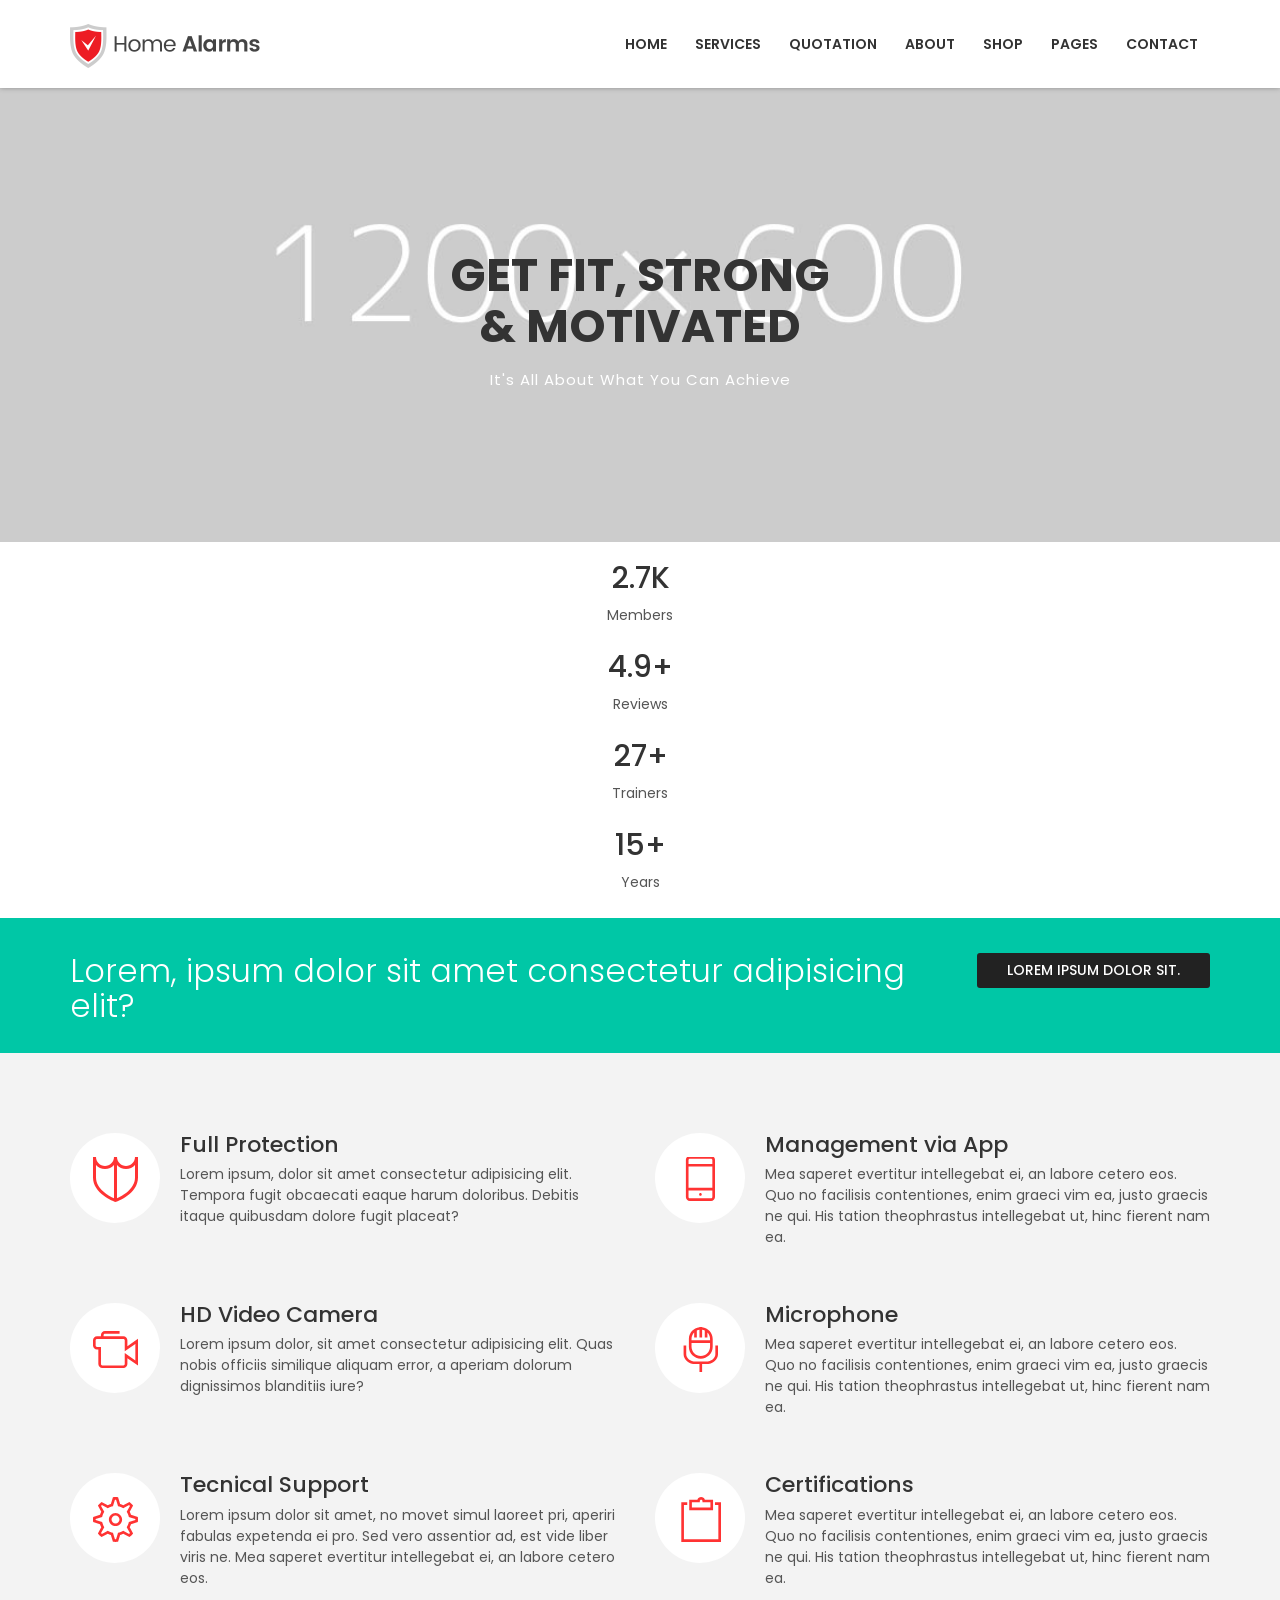
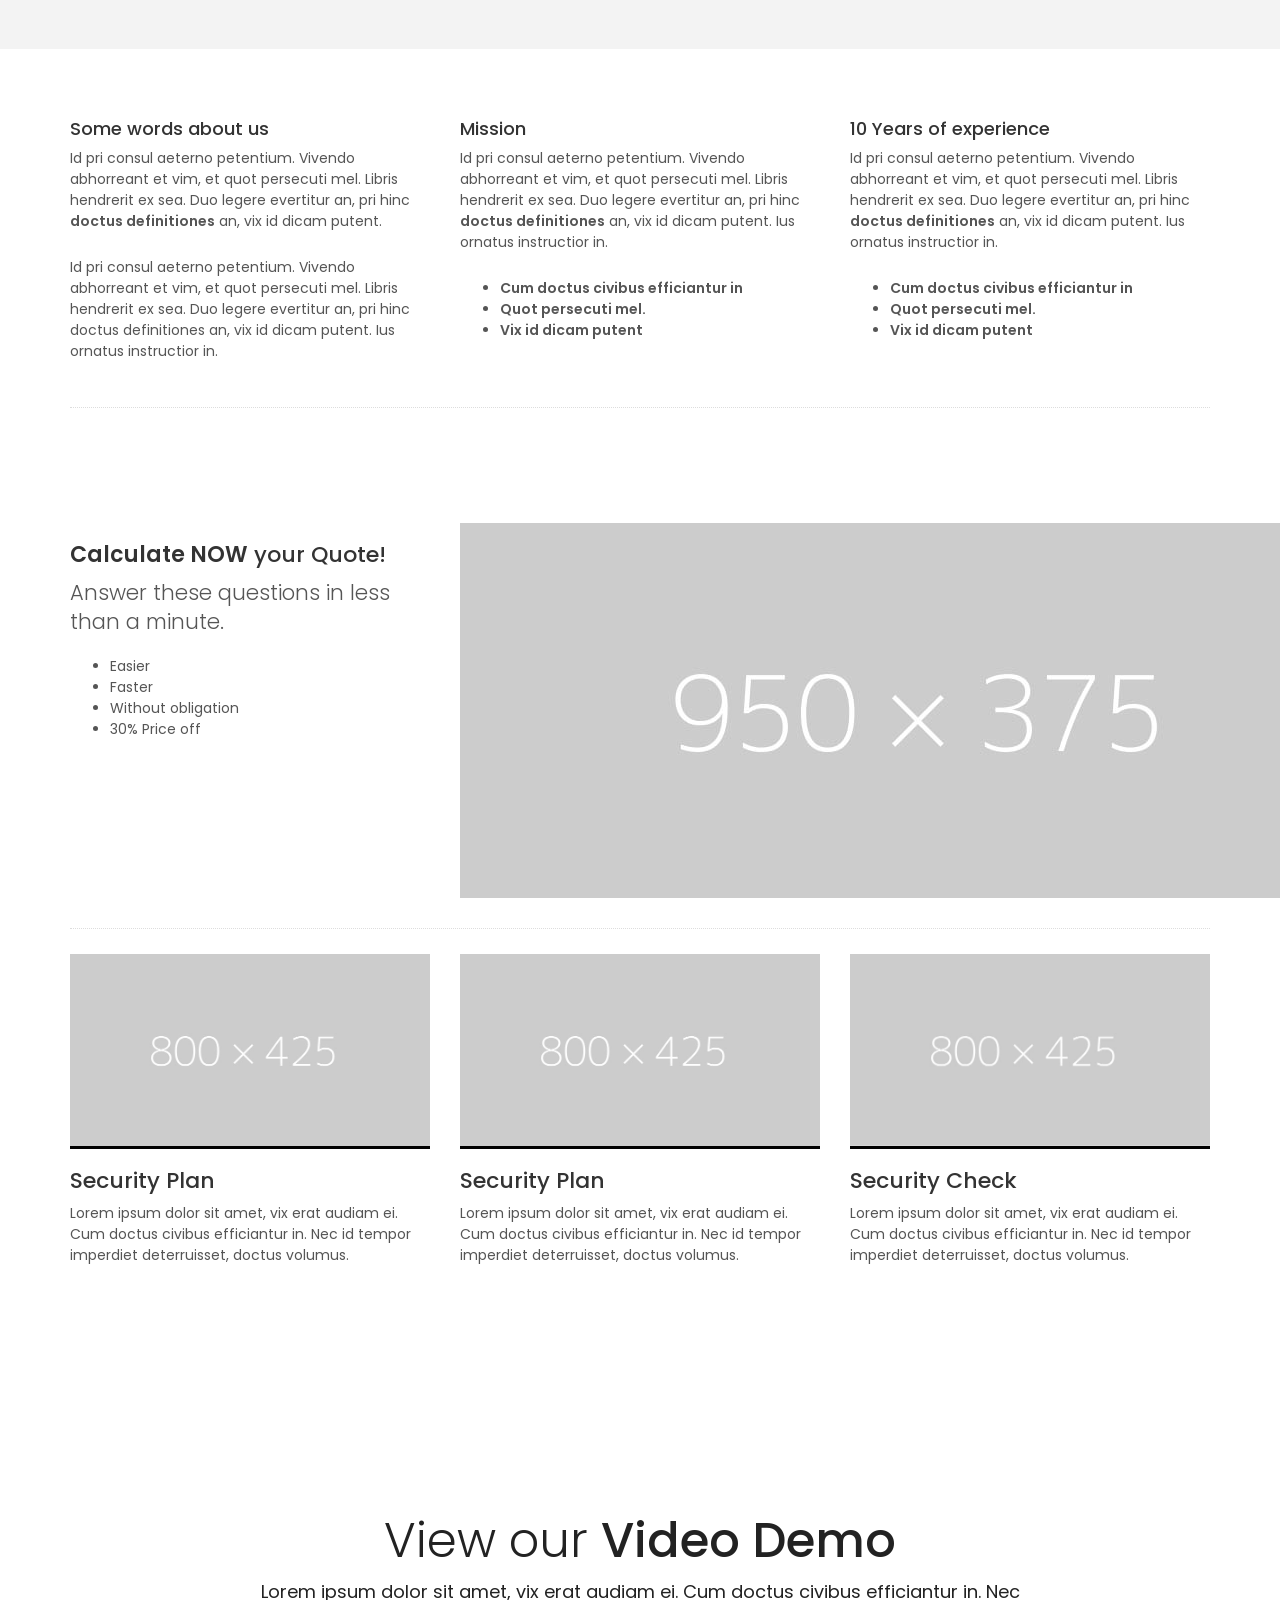
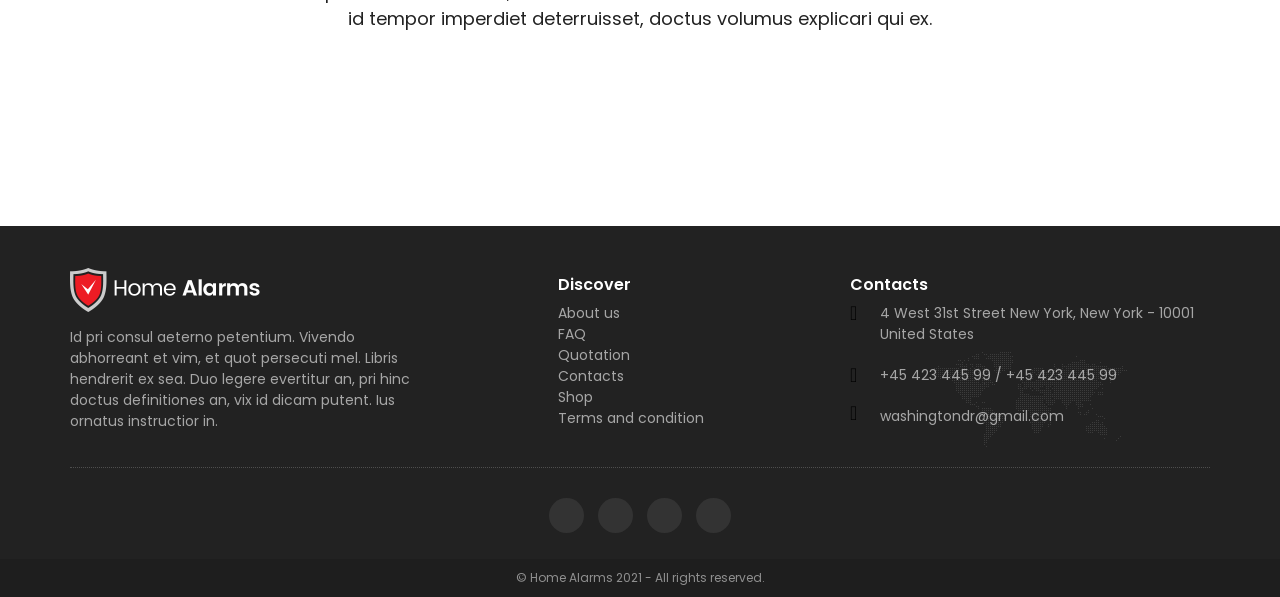
==== commit b9fa19d7: "commit" ====
--- a/index.html
+++ b/index.html
@@ -15,10 +15,6 @@
 	<!-- CSS Files-->
 	<link href="css/bootstrap.min.css" rel="stylesheet">
 	<link href="css/style.css" rel="stylesheet">
-	<link href="css/menu.css" rel="stylesheet">
-	<link href="css/responsive.css" rel="stylesheet">
-	<link href="css/magnific-popup.min.css" rel="stylesheet">
-	<link href="layerslider/css/layerslider.css" rel="stylesheet">
 
 </head>
 
@@ -105,28 +101,29 @@
 		</div>
 	</header>
 	
+	
 	<main>
-		<div id="full-slider-wrapper">
-			<div id="layerslider" style="width:100%;height:650px;">
+		<!-- <div id="full-slider-wrapper">
+			<div id="layerslider" style="width:100%;height:650px;"> -->
 
 				<!-- first slide -->
-				<div class="ls-slide" data-ls="slidedelay: 5000; transition2d:5;">
+				<!-- <div class="ls-slide" data-ls="slidedelay: 5000; transition2d:5;">
 					<img src="img/slides/slide_1.jpg" class="ls-bg" alt="Slide background">
 					<h3 class="ls-l" style="top: 45%; left: 60px; font-size: 60px; white-space:nowrap; color:#fff; text-transform:uppercase; font-weight:900;" data-ls="offsetxin:0;durationin:2000;delayin:1000;easingin:easeOutElastic;rotatexin:90;transformoriginin:50% bottom 0;offsetxout:0;rotatexout:90;transformoriginout:50% bottom 0;">Lorem ipsum dolor sit amet!</h3>
 					<p class="ls-l" style="top:53%; left:60px; color:#fff; font-size:28px; white-space:nowrap;" data-ls="durationin:2000;delayin:1000;easingin:easeOutElastic;">Lorem ipsum dolor sit amet, consectetur adipisicing.</p>
 					<a class="ls-l button_intro " style="top:65%; left:60px;white-space: nowrap;" data-ls="durationin:2000;delayin:1300;easingin:easeOutElastic;" href="#">Learn more</a>
-				</div>
+				</div> -->
 
 				<!-- second slide -->
-				<div class="ls-slide" data-ls="slidedelay:5000; transition2d:5;">
+				<!-- <div class="ls-slide" data-ls="slidedelay:5000; transition2d:5;">
 					<img src="img/slides/slide_3.jpg" class="ls-bg" alt="Slide background">
 					<h3 class="ls-l" style="top:45%; left:50%; font-size: 60px; white-space:nowrap; color:#fff; text-transform:uppercase;font-weight:900;" data-ls="offsetxin:0;durationin:2000;delayin:1000;easingin:easeOutElastic;rotatexin:90;transformoriginin:50% bottom 0;offsetxout:0;rotatexout:90;transformoriginout:50% bottom 0;">Lorem ipsum dolor sit amet!</h3>
 					<p class="ls-l" style="top:53%; left:50%; color:#fff; font-size:28px; white-space:nowrap;" data-ls="durationin:2000;delayin:1000;easingin:easeOutElastic;">Lorem ipsum dolor sit amet consectetur adipisicing.</p>
 					<a class="ls-l button_intro " style="top:65%; left:50%;white-space: nowrap;" data-ls="durationin:2000;delayin:1300;easingin:easeOutElastic;" href="#">Learn more</a>
-				</div>
+				</div> -->
 
 				<!-- third slide -->
-				<div class="ls-slide" data-ls="slidedelay: 5000; transition2d:5;">
+				<!-- <div class="ls-slide" data-ls="slidedelay: 5000; transition2d:5;">
 					<img src="img/slides/slide_2.jpg" class="ls-bg" alt="Slide background">
 					<h3 class="ls-l" style="top:45%; left:50%; text-align:right; font-size: 60px; white-space:nowrap; color:#fff; text-transform:uppercase;font-weight:900;" data-ls="offsetxin:0;durationin:2000;delayin:1000;easingin:easeOutElastic;rotatexin:90;transformoriginin:50% bottom 0;offsetxout:0;rotatexout:90;transformoriginout:50% bottom 0;">Lorem ipsum dolor sit!</h3>
 					<p class="ls-l" style="top:53%; left:50%; color:#fff; font-size:28px; white-space:nowrap;" data-ls="durationin:2000;delayin:1000;easingin:easeOutElastic;">Lorem ipsum dolor sit, amet adipisicing.</p>
@@ -134,7 +131,48 @@
 				</div>
 
 			</div>
-		</div><!-- End layerslider -->
+		</div> -->
+
+		<!-- Hero section -->
+		<div class="hero header-text" id="hero">
+			<div class="container">
+			  <div class="row">
+				<div class="col-md-12">
+				  <h1>GET FIT, STRONG<br>& MOTIVATED</h1>
+				  <span>It's All About What You Can Achieve</span>
+				</div>
+			  </div>
+			</div>
+		  </div>
+		
+		  <!-- statistic section -->
+		  <section class="statstics">
+			<div class="container px-5 py-16 mx-auto">
+			  <div class="flex flex-wrap -m-4 text-center">
+		
+				<div class="p-4 sm:w-1/4 w-1/2 counter-div">
+				  <h2>2.7K</h2>
+				  <p>Members</p>
+				</div>
+		
+				<div class="p-4 sm:w-1/4 w-1/2 counter-div">
+				  <h2>4.9+</h2>
+				  <p>Reviews</p>
+				</div>
+		
+				<div class="p-4 sm:w-1/4 w-1/2 counter-div">
+				  <h2>27+</h2>
+				  <p>Trainers</p>
+				</div>
+		
+				<div class="p-4 sm:w-1/4 w-1/2 counter-div">
+				  <h2>15+</h2>
+				  <p>Years</p>
+				</div>
+		
+			  </div>
+			</div>
+		  </section>
 	
 		<div id="get_quote">
 			<div class="container">
--- a/css/style.css
+++ b/css/style.css
@@ -71,6 +71,267 @@
   margin-bottom: 25px;
   border: 0;
   border-top: 1px dotted #ddd;
+}
+
+.main-menu {position: relative;z-index:9;width:auto; float:right; font-weight:500; }
+.main-menu a {-webkit-transition:all 0.3s;-moz-transition:all 0.3s;transition:all 0.3s;}
+.main-menu ul,
+.main-menu ul li,
+.main-menu ul li a {position: relative; margin-bottom:0; margin: 0;padding: 0;}
+
+/* Submenu styles */
+.main-menu ul li a {display: block; line-height: 20px;padding:10px;}
+			
+/*First level styles */			
+.main-menu > ul > li > a {color: #333;padding: 0 12px 20px  12px; font-size:14px; text-transform:uppercase; font-weight: 600;}
+.main-menu > ul > li:hover > a {color: #FF3333;}
+
+
+/* Opacity mask when left open */
+.layer {
+    position: fixed;
+    top: 0;
+    left: 0;
+    width: 100%;
+    min-width: 100%;
+    z-index: 100;
+    min-height: 100%;
+    background-color: #000;
+    z-index: 99;
+    background-color: rgba(0, 0, 0, 0.8);
+    -webkit-transition: transform 0.3s ease 0s, opacity 0.3s ease 0s, visibility 0s ease 0.3s;
+    -moz-transition: transform 0.3s ease 0s, opacity 0.3s ease 0s, visibility 0s ease 0.3s;
+    -ms-transition: transform 0.3s ease 0s, opacity 0.3s ease 0s, visibility 0s ease 0.3s;
+    -o-transition: transform 0.3s ease 0s, opacity 0.3s ease 0s, visibility 0s ease 0.3s;
+    transition: transform 0.3s ease 0s, opacity 0.3s ease 0s, visibility 0s ease 0.3s;
+    opacity: 0;
+    visibility: hidden;
+}
+.layer-is-visible {
+    opacity: 1;
+    visibility: visible;
+    -webkit-transition: opacity 0.3s ease 0s, transform 0.3s ease 0s;
+    -moz-transition: opacity 0.3s ease 0s, transform 0.3s ease 0s;
+    -ms-transition: opacity 0.3s ease 0s, transform 0.3s ease 0s;
+    -o-transition: opacity 0.3s ease 0s, transform 0.3s ease 0s;
+    transition: opacity 0.3s ease 0s, transform 0.3s ease 0s;
+}
+
+#close_in,#header_menu, .cmn-toggle-switch{display:none;}
+/* All styles for screen size between 992px and 1200px
+================================================== */
+@media (min-width: 992px) and (max-width: 1200px) {
+	
+/*First level styles */			
+.main-menu > ul > li > a {padding: 0 5px 15px  5px;}
+
+}
+		
+/* All styles for screen size over 992px
+================================================== */
+@media only screen and (min-width: 992px) {
+	
+.main-menu {width: auto;}
+.main-menu a {white-space: nowrap;}	
+.main-menu ul li {display: inline-block;}
+
+.main-menu ul li.submenu:hover > a:before,
+.main-menu ul li.submenu:hover > a:after {bottom: -20px;opacity: 0;}
+		
+/* Submenu + megamenu*/
+.main-menu ul ul, .main-menu ul li .menu-wrapper {
+	position: absolute;
+	border-top: 2px solid #FF3333;
+	z-index: 1;
+	visibility: hidden;
+	left: 3px;
+	top: 100%;
+	margin: 0;
+	display:block;
+	padding: 0;
+	background: #fff;
+	min-width:210px;
+	-webkit-box-shadow: 0 6px 12px rgba(0, 0, 0, .175);
+	box-shadow: 0 6px 12px rgba(0, 0, 0, .175);
+	-webkit-transform: translateY(20px);
+    -ms-transform: translateY(20px);
+    transform: translateY(20px);
+    opacity: 0;
+    -webkit-transition: all 0.3s ease;
+    transition: all 0.3s ease;
+    font-weight:400; 
+	}
+.main-menu ul li .menu-wrapper {
+	padding:10px 15px !important;
+	-moz-box-sizing: border-box;
+	-webkit-box-sizing: border-box;
+	box-sizing: border-box;
+	}
+.main-menu ul li:hover > ul, .main-menu ul li:hover .menu-wrapper{
+	padding: 0;
+	visibility:visible;
+	-webkit-transform: translateY(0);
+    -ms-transform: translateY(0);
+    transform: translateY(0);
+    opacity: 1;
+	}
+.main-menu ul .menu-wrapper ul {
+	-webkit-box-shadow:none;
+	-moz-box-shadow:none;
+	box-shadow:none;
+	border-top: none; 
+	margin:0; 
+	position:static; 
+	-webkit-transform: translateY(0);
+    -ms-transform: translateY(0);
+    transform: translateY(0);
+	}
+.main-menu ul .menu-wrapper ul:before{border:0;}
+
+.main-menu ul ul li {display: block;height: auto;padding: 0;}		
+.main-menu ul ul li a {font-size: 13px;color: #555;border-bottom:1px solid #ededed;display: block;}
+.main-menu ul ul li:last-child a {border-bottom:none;}
+
+.main-menu ul ul li:hover > a {background-color:#f3f3f3;color:#FF3333; padding-left:15px;}
+
+/* Megamenu */
+.main-menu ul li.megamenu {position:static;}
+.main-menu ul li.megamenu .menu-wrapper {width:1140px;float:left;left:auto;right:0;}
+.main-menu ul li:hover.megamenu .menu-wrapper {visibility:visible; opacity:1;}
+.main-menu ul li:hover.megamenu .menu-wrapper ul{visibility:visible; opacity:1;}
+
+.main-menu ul .menu-wrapper h3 {font-size: 13px;text-transform:uppercase;border-bottom:2px solid #ededed;padding-bottom:10px;margin-bottom:0;}
+
+/* Submenu 3rd level */
+.main-menu ul ul ul{position: absolute;border-top: 0;z-index: 1;height: auto;left: 100%;top: 0;margin: 0;padding: 0;background: #fff;min-width:190px;-webkit-box-shadow: 0 6px 12px rgba(0, 0, 0, .175);box-shadow: 0 6px 12px rgba(0, 0, 0, .175);}	
+
+/* Arrows top */
+.main-menu ul ul:before{bottom: 100%;left: 15%;border: solid transparent;content: " ";height: 0;width: 0;position: absolute;pointer-events: none;border-bottom-color: #FF3333;border-width: 7px;margin-left: -7px;}
+
+/* Arrows top 3rd level*/
+.main-menu ul ul ul:before{border-width: 0;margin-left: 0;}
+	
+}
+
+@media only screen and (max-width: 991px) {
+	
+#header_menu{text-align:center;padding:25px 15px 10px 15px;position:relative;display:block;}
+
+.main-menu ul li a:hover,
+a.show-submenu:hover,
+a.show-submenu:focus,
+a.show-submenu-mega:hover,
+a.show-submenu-mega:focus{color:#e04f67 !important;background-color:#f3f3f3;}	
+	
+.main-menu ul li  {border-top: none;border-bottom: 1px solid #ededed;color: #fff;}
+
+/* Menu mobile first level */	
+.main-menu ul li a  {padding:10px 15px !important;}
+
+.main-menu h3 {font-size: 12px; line-height:14px;margin: 0;padding: 0 0 15px 15px;color: #333;text-transform:uppercase;}
+.megamenu .menu-wrapper > div {padding:0;}	
+	
+.main-menu li,
+.main-menu a {display: block;color:#333 !important;}
+.main-menu li {position: relative;}
+	
+.main-menu a:hover {color:#FF3333 !important;}
+	
+.main-menu ul > li {padding-bottom: 0;}
+.main-menu ul > li i{float:right;}
+
+/* Menu mobile second level */	
+.main-menu ul li.submenu ul{font-size: 13px;border-left:1px solid #ededed;margin:0 0 15px 25px;}
+.main-menu ul li.submenu ul li{font-size: 13px;border:0; font-weight: 400;}
+
+/* Menu mobile 3rd level */	
+.main-menu ul li.submenu ul ul{border-left:none;margin:0 0 0 15px;}
+
+
+/* Menu mobile left panel */	
+.main-menu {
+	overflow: auto;
+	transform: translateX(-105%);
+	top:0;
+	left:0;
+	bottom: 0;
+	width: 55%;
+	height: 100%;
+	position:fixed;
+	background-color:#fff;
+	z-index:999999;
+	-webkit-box-shadow: 1px 0px 5px 0px rgba(50, 50, 50, 0.55);
+	-moz-box-shadow:    1px 0px 5px 0px rgba(50, 50, 50, 0.55);
+	box-shadow:         1px 0px 5px 0px rgba(50, 50, 50, 0.55);
+	-webkit-transition: all 0.5s cubic-bezier(0.77, 0, 0.175, 1);
+    -moz-transition: all 0.5s cubic-bezier(0.77, 0, 0.175, 1);
+    -ms-transition: all 0.5s cubic-bezier(0.77, 0, 0.175, 1);
+    -o-transition: all 0.5s cubic-bezier(0.77, 0, 0.175, 1);
+    transition: all 0.5s cubic-bezier(0.77, 0, 0.175, 1);
+}
+.main-menu.show {transform: translateX(0);}
+
+.main-menu .show-submenu + ul,
+a.show-submenu-mega + .menu-wrapper{display: none;visibility: hidden;}
+a.show-submenu-mega + .menu-wrapper.show_mega,
+.main-menu a.show-submenu + ul.show_normal  {display: block;visibility: visible;}
+	
+/* Hamburger menu button*/
+.cmn-toggle-switch {
+  position: relative;
+  display:block;
+  overflow: visible;
+  position:absolute; 
+  top:0;
+  right:20px;
+  margin: 0;
+  padding: 0;
+  width: 30px;
+  height: 30px;
+  font-size: 0;
+  text-indent: -9999px;
+  -webkit-appearance: none;
+  -moz-appearance: none;
+  appearance: none;
+  box-shadow: none;
+  border: none;
+  cursor: pointer;
+}
+
+.cmn-toggle-switch:focus {outline: none;}
+.cmn-toggle-switch span {display: block;position: absolute;top: 10px;left: 0;right: 0;height: 2px;background: #555;}
+
+.cmn-toggle-switch span::before,
+.cmn-toggle-switch span::after {position: absolute;display: block;left: 0;width: 100%;height:2px;background-color: #555; content: "";}
+
+.sticky .cmn-toggle-switch span::before,
+.sticky .cmn-toggle-switch span::after,
+.sticky .cmn-toggle-switch span {background-color: #555;}
+
+
+.cmn-toggle-switch span::before {top: -10px;}
+.cmn-toggle-switch span::after {bottom: -10px;}
+
+.cmn-toggle-switch__htx span::before,
+.cmn-toggle-switch__htx span::after { -webkit-transition-duration: 0.3s, 0.3s;transition-duration: 0.3s, 0.3s;-webkit-transition-delay: 0.3s, 0;transition-delay: 0.3s, 0;}
+.cmn-toggle-switch__htx span::before { -webkit-transition-property: top, -webkit-transform;transition-property: top, transform;}
+.cmn-toggle-switch__htx span::after {-webkit-transition-property: bottom, -webkit-transform;transition-property: bottom, transform;}
+
+/* active state, i.e. menu open */
+.cmn-toggle-switch__htx.active span{background:none !important;}
+.cmn-toggle-switch__htx.active span::before {top: 0; -webkit-transform: rotate(45deg);-ms-transform: rotate(45deg);transform: rotate(45deg);}
+.cmn-toggle-switch__htx.active span::after {bottom: 0;-webkit-transform: rotate(-45deg); -ms-transform: rotate(-45deg);transform: rotate(-45deg);}
+.cmn-toggle-switch__htx.active span::before,
+.cmn-toggle-switch__htx.active span::after {-webkit-transition-delay: 0, 0.3s;transition-delay: 0, 0.3s;}
+
+}
+
+@media only screen and (max-width: 480px) {
+	
+.main-menu {width: 100%;}
+a#close_in {display:block;position:absolute;right:15px;top:10px;width:20px;height:20px;}
+#close_in i{color:#555 !important;font-size:16px;}
+
 }
 
 /* Buttons */
@@ -243,6 +504,31 @@
 nav {
 	margin-top:20px
 }
+
+/* Hero */
+.hero {
+	text-align: center;
+	background-image: url(../img/about_1.jpg);
+	background-position: center center;
+	background-repeat: no-repeat;
+	background-size: cover;
+	padding: 230px 0px 150px 0px;
+	color: white;
+  }
+  
+  .hero h1 {
+	font-size: 46px;
+	font-weight: 700;
+	margin-bottom: 18px;
+  }
+  
+  .hero span {
+	font-size: 15px;
+	letter-spacing: 1px;
+	color: white;
+	display: block;
+  }
+
 /* Main area */
 main {
 	background: #fff;
@@ -916,4 +1202,162 @@
   -ms-transform: scale(1.1);
   -o-transform: scale(1.1);
   transform: scale(1.1);
-}+}
+
+/* Responsive */
+@media (min-width: 768px) and (max-width: 1200px) {
+	.main-menu ul li.megamenu .menu-wrapper {width:940px;}
+	}
+	@media (max-width: 1024px) {
+		.promo_full, .bg_content{
+			background-attachment: scroll;
+		}
+		#hero_video {
+			background: #333 url(../img/video_fallback.jpg);
+			background-size: cover;
+			background-position: center center;
+		}
+		.header-video {
+			background: none;
+		}
+	}
+	@media (max-width: 991px) {
+		nav{ margin-top:15px; }
+		header{ padding-bottom:10px;}
+		#logo {margin-top:5px;}
+		#hero_video > div h3{font-size:42px;}
+	}
+	@media (max-width: 991px) {
+	.main-menu ul li.megamenu .menu-wrapper {width:auto; margin-top:20px;}
+	a.btn_quote{
+		float:none;
+		margin:auto;
+		margin-top:10px;
+		display:block;
+		text-align:center;
+		width:230px;
+	}
+	#get_quote h3{
+		text-align:center;
+		margin-top: 0;
+	}
+	#layerslider  {margin-top:87px;}
+	.box_quote {padding-right: 0;}
+	.intro_title_booking h2 {
+		padding-top: 20px;
+	}
+	}
+	@media (min-width: 769px) and (max-width: 990px) {
+	.intro_title_booking {margin-top:0;text-align:center;}
+	#booking_container {height: auto;padding:110px 0 70px 0;}
+	#book {margin-top:40px;}
+	}
+	@media (max-width: 768px) {
+	.bg_content div{padding:0 10%;}
+	.bg_content div h3{font-size:24px;}
+	.step{padding:20px 31px 20px 31px;}
+	.intro_title_booking {margin-top:0;text-align:center;}
+	#booking_container {height: auto;padding:110px 0 70px 0;}
+	#book {margin-top:40px;}
+	}	
+	
+	/* Mobile Landscape */
+	@media (max-width: 767px) {
+	
+	.header-video {height: 400px !important;}
+		#hero_video > div {padding: 0 30px;}
+	#hero_video > div h3{font-size:32px;}
+	#hero_video > div p{font-size:18px;}
+	ul#top_links {text-align:center; width:100%; float:none;}
+	.main_title{font-size:14px;}
+	.main_title h2{  font-size:24px; }
+	.main_title p{font-size:16px}
+	
+	#sub_content_in h1 {font-size: 32px;}
+	#sub_content_in p {font-size: 18px;}
+	
+	#book {margin-top:20px;}
+	#booking_container {
+		padding:0 0 60px 0;
+		height: auto;
+	}
+	.intro_title_booking {
+		margin-top:130px;
+		text-align:center;
+	}
+	.intro_title_booking h2 {
+		font-size: 36px;
+		padding-top: 20px;
+	}
+	.intro_title_booking p {
+		font-size: 14px;
+	}
+	
+	/* Margin tools */
+	.margin_30 {margin-top:15px; margin-bottom:15px;}
+	
+	.bg_content{
+	   height:380px;
+	}
+	.bg_content > div{
+	  padding:0 5%;
+		padding-top:20px;
+		font-size:16px;
+	}
+	.bg_content div h3{
+		font-size:28px;
+	}
+	.bg_content div h3:before,.bg_content div h3:after {
+		display:none;
+	}
+	.bg_content div h3:before{
+		margin-right: 0;
+	}
+	.bg_content div h3:after {
+		margin-left: 0;
+	}
+
+	/* Banners */
+	.banner p{
+		padding-right:0;
+	}
+	.banner a{
+		position:relative;
+		top:15px;
+		right:0;
+		left:0;
+		margin-bottom:20px;
+	}
+	.banner h4{
+		font-size:24px;
+	}
+	#position{display:none;}
+	ul.stepy-titles {display: none;}
+	.stepy-titles li {margin-left:0;}
+	#sub_header .main_title p{font-size:12px;}
+	.promo_full_wp div h3 {font-size: 28px;}
+	.promo_full_wp div h3 span {font-size: 16px;}
+	.promo_full_wp,.promo_full_wp > div {display: block;}
+	.box_overlay {padding: 25px;text-align: center;}
+	.pic {position: static;margin-bottom: 25px;width: 100%;display: block;}
+	.pic h4 {position: static;}
+	.pic figure {margin: auto;}
+	.comment {border-left: none;padding-left: 0;padding-top: 30px;}
+	}
+
+	/* Mobile Landscape */
+	@media (max-width: 480px) {
+	#sub_header{padding-top:40px;}
+	.header-video {height: 400px !important;}
+	#hero_video > div {padding: 0 30px;}
+	#hero_video > div h3{font-size:24px;}
+	#hero_video > div p{font-size:16px;margin-bottom: 25px;}
+	.intro_title_booking h2 {font-size: 24px;}
+	.box_style_1{padding:15px;}
+	.intro_title h1, .intro_title p{ display:none;}
+	#get_quote h3{ font-size:21px;}
+	.box_feat {text-align: center; padding-left:0;}
+	.box_feat span{position: static;margin: auto; display: block;}
+	.form-group.options label.pull-right{float: left!important; margin: 15px 0 0 0;}
+	.form-group.options strong{display: block;}
+	}
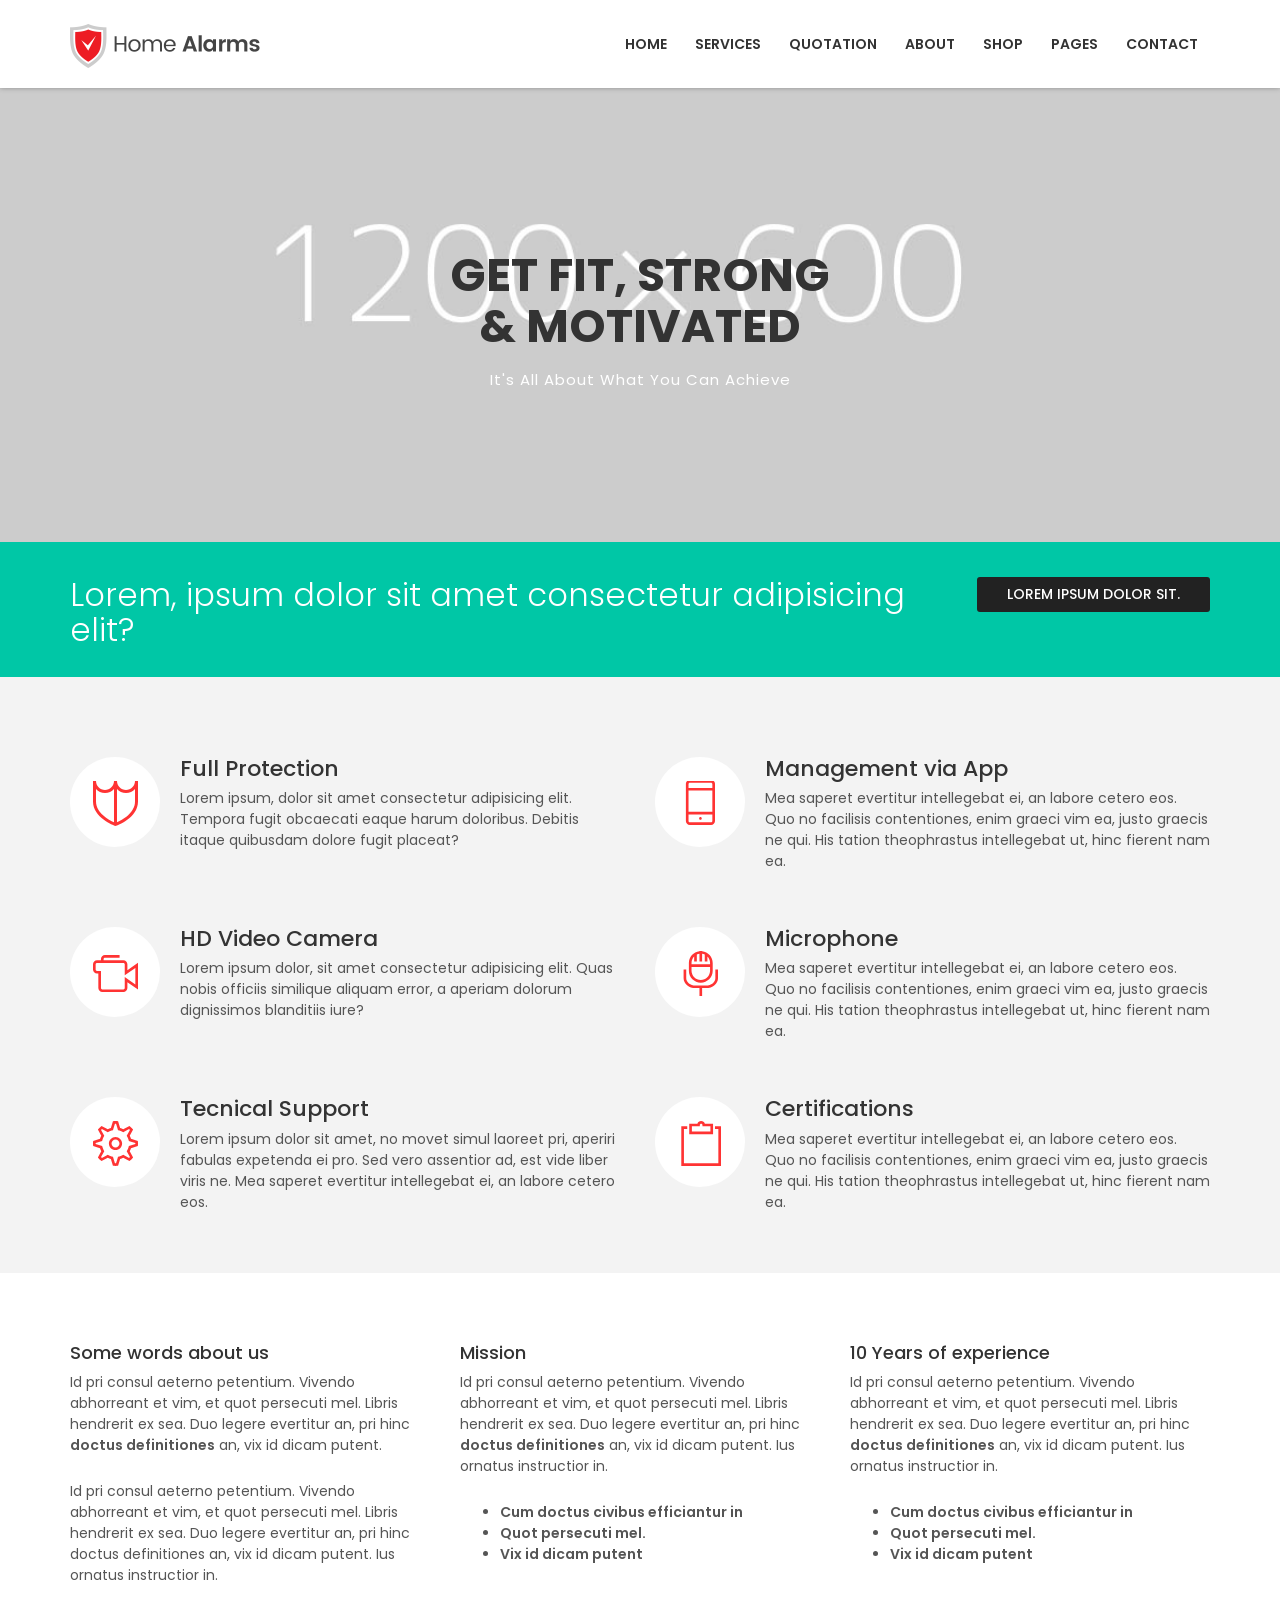
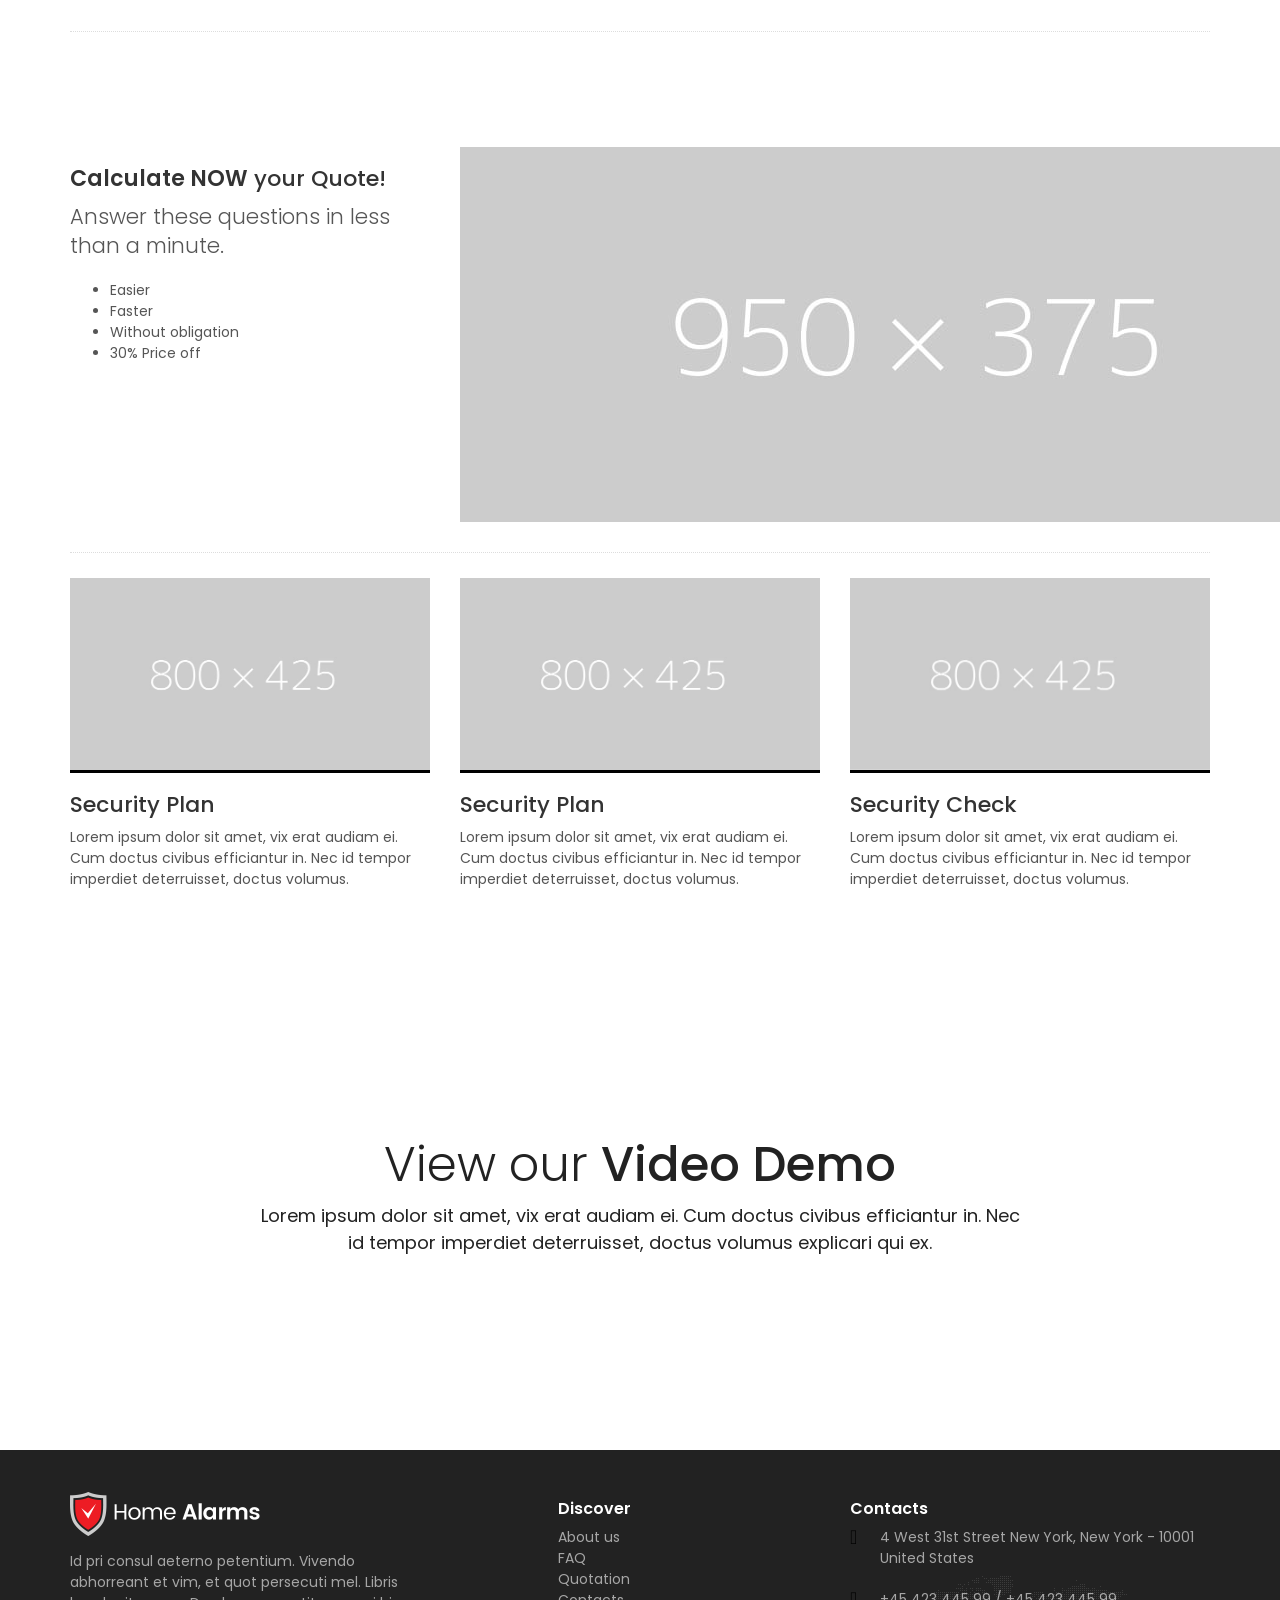
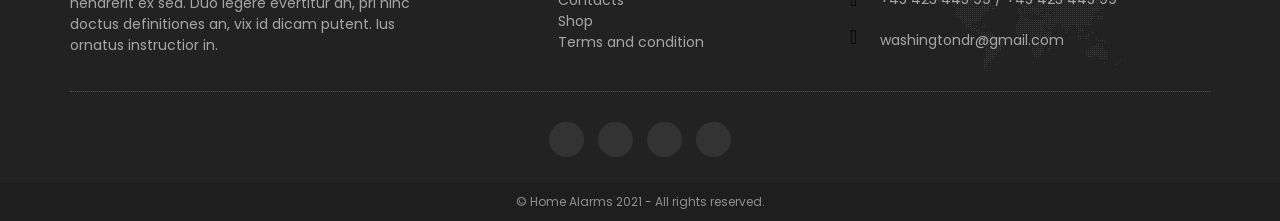
==== commit 7c4e35bf: "commit" ====
--- a/index.html
+++ b/index.html
@@ -101,38 +101,7 @@
 		</div>
 	</header>
 	
-	
 	<main>
-		<!-- <div id="full-slider-wrapper">
-			<div id="layerslider" style="width:100%;height:650px;"> -->
-
-				<!-- first slide -->
-				<!-- <div class="ls-slide" data-ls="slidedelay: 5000; transition2d:5;">
-					<img src="img/slides/slide_1.jpg" class="ls-bg" alt="Slide background">
-					<h3 class="ls-l" style="top: 45%; left: 60px; font-size: 60px; white-space:nowrap; color:#fff; text-transform:uppercase; font-weight:900;" data-ls="offsetxin:0;durationin:2000;delayin:1000;easingin:easeOutElastic;rotatexin:90;transformoriginin:50% bottom 0;offsetxout:0;rotatexout:90;transformoriginout:50% bottom 0;">Lorem ipsum dolor sit amet!</h3>
-					<p class="ls-l" style="top:53%; left:60px; color:#fff; font-size:28px; white-space:nowrap;" data-ls="durationin:2000;delayin:1000;easingin:easeOutElastic;">Lorem ipsum dolor sit amet, consectetur adipisicing.</p>
-					<a class="ls-l button_intro " style="top:65%; left:60px;white-space: nowrap;" data-ls="durationin:2000;delayin:1300;easingin:easeOutElastic;" href="#">Learn more</a>
-				</div> -->
-
-				<!-- second slide -->
-				<!-- <div class="ls-slide" data-ls="slidedelay:5000; transition2d:5;">
-					<img src="img/slides/slide_3.jpg" class="ls-bg" alt="Slide background">
-					<h3 class="ls-l" style="top:45%; left:50%; font-size: 60px; white-space:nowrap; color:#fff; text-transform:uppercase;font-weight:900;" data-ls="offsetxin:0;durationin:2000;delayin:1000;easingin:easeOutElastic;rotatexin:90;transformoriginin:50% bottom 0;offsetxout:0;rotatexout:90;transformoriginout:50% bottom 0;">Lorem ipsum dolor sit amet!</h3>
-					<p class="ls-l" style="top:53%; left:50%; color:#fff; font-size:28px; white-space:nowrap;" data-ls="durationin:2000;delayin:1000;easingin:easeOutElastic;">Lorem ipsum dolor sit amet consectetur adipisicing.</p>
-					<a class="ls-l button_intro " style="top:65%; left:50%;white-space: nowrap;" data-ls="durationin:2000;delayin:1300;easingin:easeOutElastic;" href="#">Learn more</a>
-				</div> -->
-
-				<!-- third slide -->
-				<!-- <div class="ls-slide" data-ls="slidedelay: 5000; transition2d:5;">
-					<img src="img/slides/slide_2.jpg" class="ls-bg" alt="Slide background">
-					<h3 class="ls-l" style="top:45%; left:50%; text-align:right; font-size: 60px; white-space:nowrap; color:#fff; text-transform:uppercase;font-weight:900;" data-ls="offsetxin:0;durationin:2000;delayin:1000;easingin:easeOutElastic;rotatexin:90;transformoriginin:50% bottom 0;offsetxout:0;rotatexout:90;transformoriginout:50% bottom 0;">Lorem ipsum dolor sit!</h3>
-					<p class="ls-l" style="top:53%; left:50%; color:#fff; font-size:28px; white-space:nowrap;" data-ls="durationin:2000;delayin:1000;easingin:easeOutElastic;">Lorem ipsum dolor sit, amet adipisicing.</p>
-					<a class="ls-l button_intro " style="top:65%; left:50%;white-space: nowrap;" data-ls="durationin:2000;delayin:1300;easingin:easeOutElastic;" href="#">Learn more</a>
-				</div>
-
-			</div>
-		</div> -->
-
 		<!-- Hero section -->
 		<div class="hero header-text" id="hero">
 			<div class="container">
@@ -144,35 +113,6 @@
 			  </div>
 			</div>
 		  </div>
-		
-		  <!-- statistic section -->
-		  <section class="statstics">
-			<div class="container px-5 py-16 mx-auto">
-			  <div class="flex flex-wrap -m-4 text-center">
-		
-				<div class="p-4 sm:w-1/4 w-1/2 counter-div">
-				  <h2>2.7K</h2>
-				  <p>Members</p>
-				</div>
-		
-				<div class="p-4 sm:w-1/4 w-1/2 counter-div">
-				  <h2>4.9+</h2>
-				  <p>Reviews</p>
-				</div>
-		
-				<div class="p-4 sm:w-1/4 w-1/2 counter-div">
-				  <h2>27+</h2>
-				  <p>Trainers</p>
-				</div>
-		
-				<div class="p-4 sm:w-1/4 w-1/2 counter-div">
-				  <h2>15+</h2>
-				  <p>Years</p>
-				</div>
-		
-			  </div>
-			</div>
-		  </section>
 	
 		<div id="get_quote">
 			<div class="container">
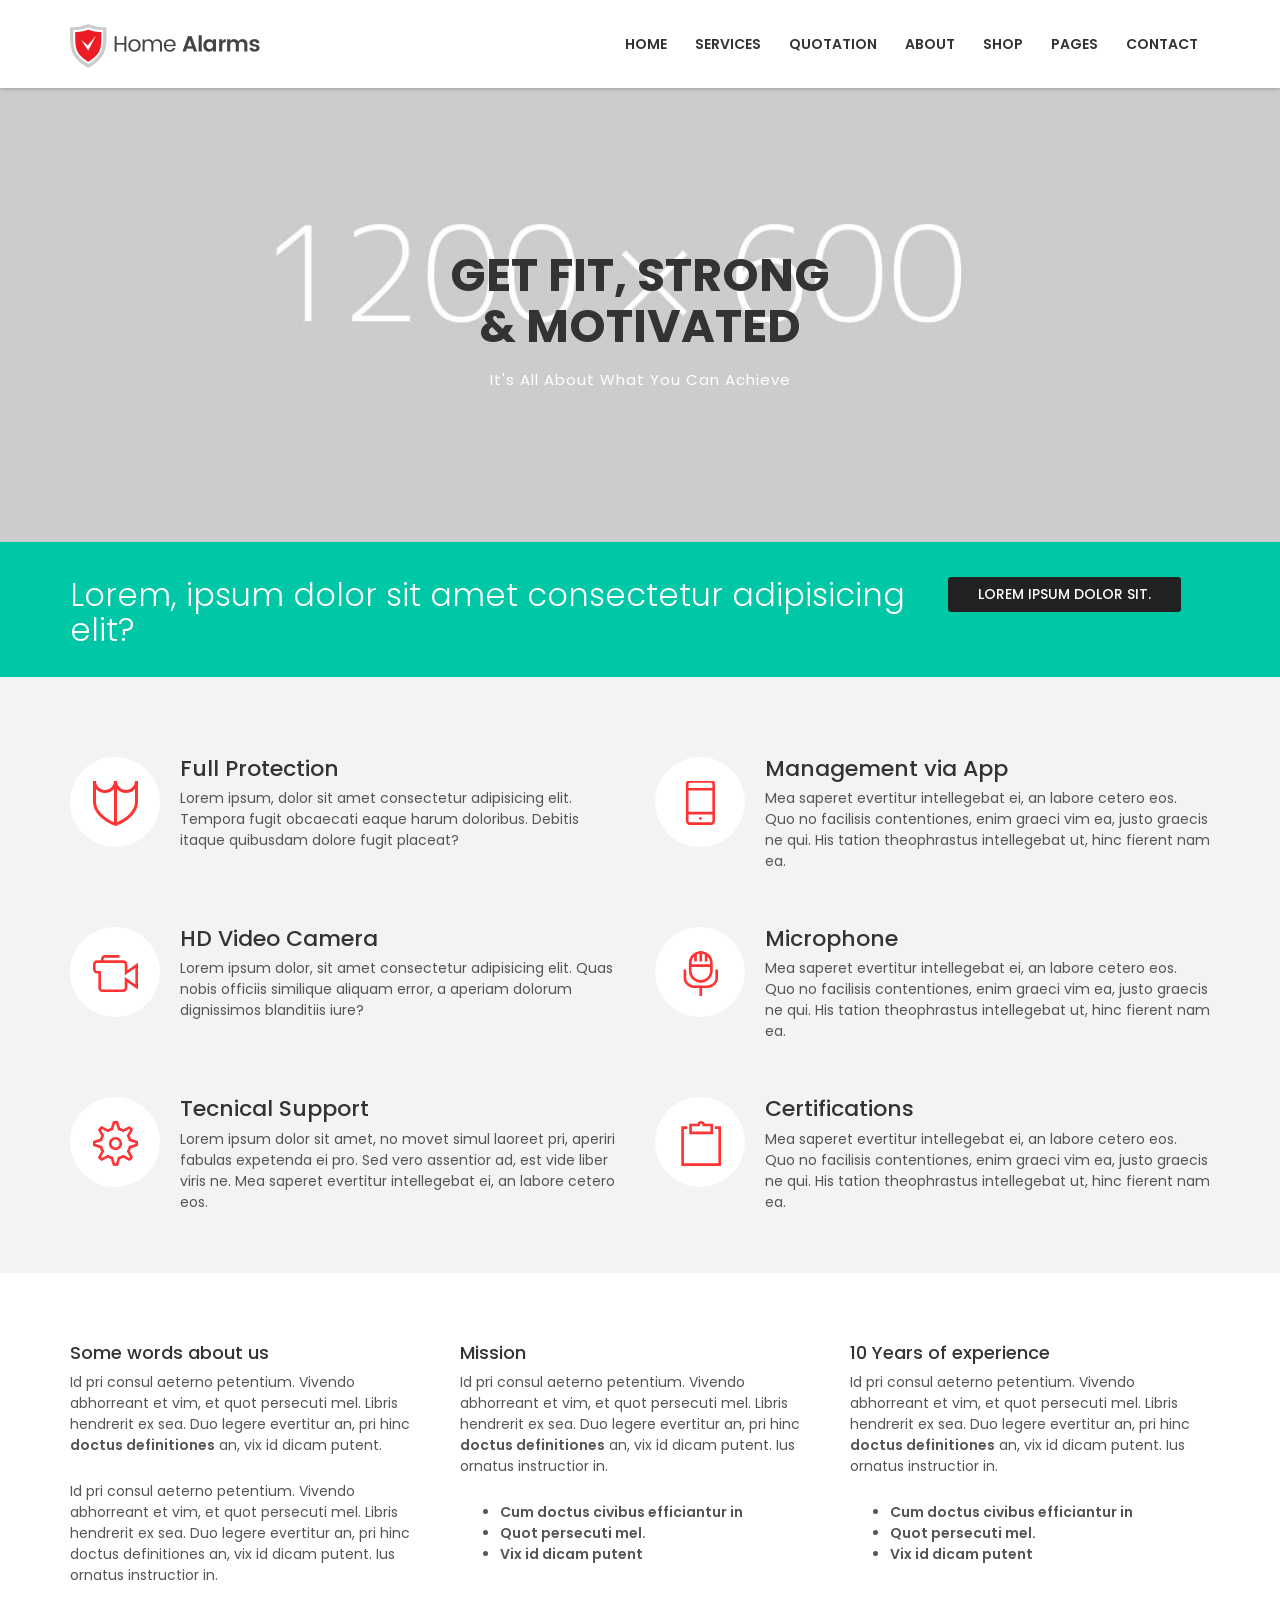
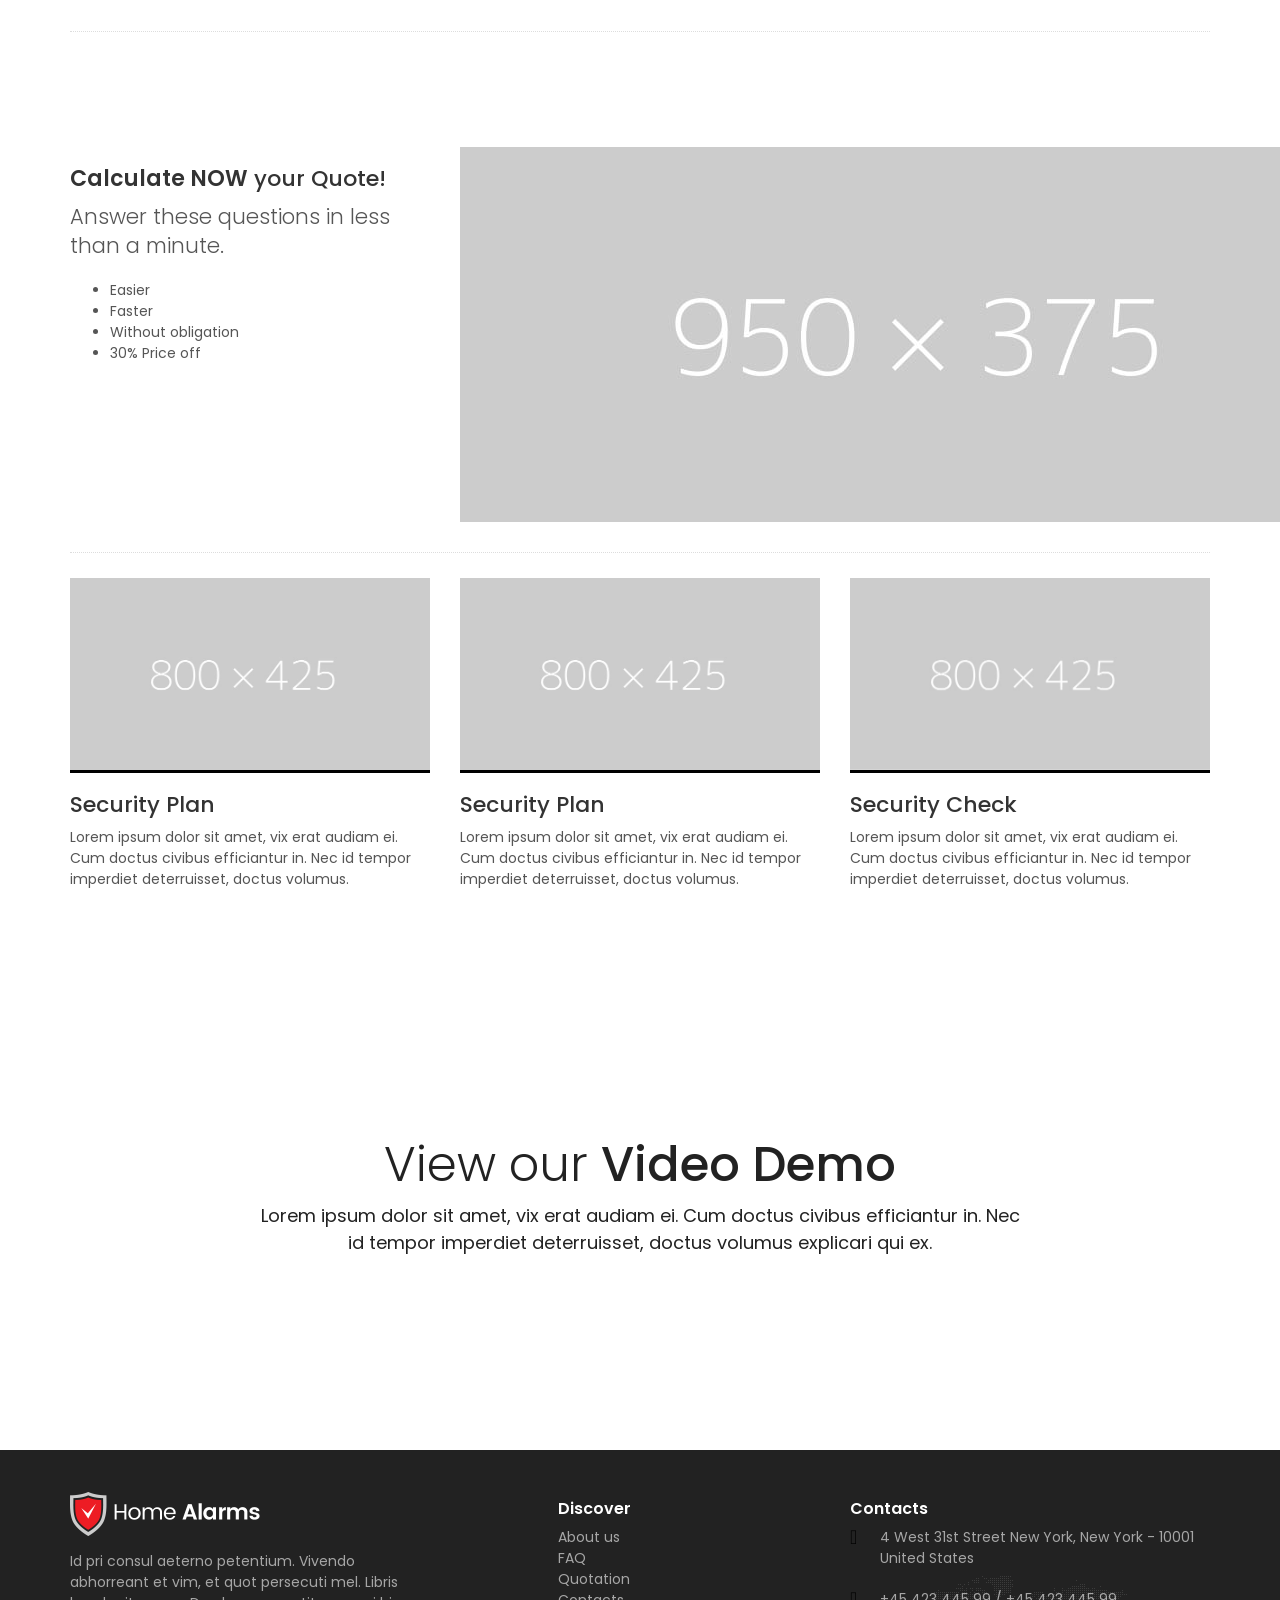
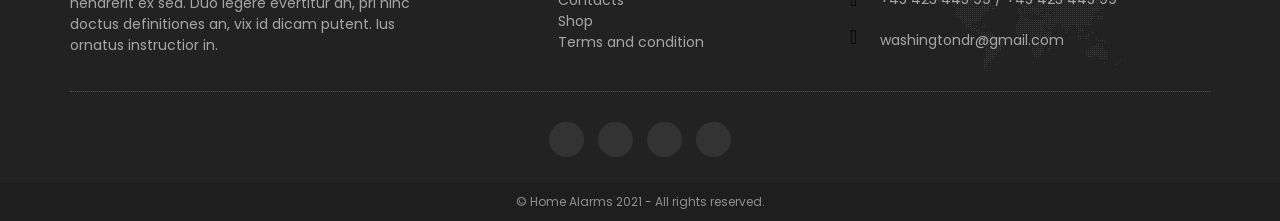
==== commit b65a4d08: "commit" ====
--- a/index.html
+++ b/index.html
@@ -332,24 +332,8 @@
 		</div>
 	</footer>
 
-	<div id="toTop"></div><!-- Back to top button -->
-
-	<!-- Common scripts -->
+	<!-- scripts -->
 	<script src="js/jquery-3.6.0.min.js"></script>
-	<script src="js/common_scripts_min.js"></script>
-	<script src="js/functions.js"></script>
-
-	<!-- LayerSlider script files -->
-	<script src="js/jquery-migrate.min.js"></script>
-	<script src="layerslider/js/greensock.js"></script>
-	<script src="layerslider/js/layerslider.transitions.js"></script>
-	<script src="layerslider/js/layerslider.kreaturamedia.jquery.js"></script>
-	<script src="js/slider_func.js"></script>
-	
-	<!-- Specific scripts -->
-	<script src="js/jquery.validate.js"></script>
-	<script src="js/jquery.stepy.min.js"></script>
-	<script src="js/quotation-validate.js"></script>
 
 </body>
 </html>
--- a/css/style.css
+++ b/css/style.css
@@ -84,8 +84,7 @@
 			
 /*First level styles */			
 .main-menu > ul > li > a {color: #333;padding: 0 12px 20px  12px; font-size:14px; text-transform:uppercase; font-weight: 600;}
-.main-menu > ul > li:hover > a {color: #FF3333;}
-
+.main-menu > ul > li:hover > a {color: rgb(0, 199, 166);}
 
 /* Opacity mask when left open */
 .layer {
@@ -118,8 +117,7 @@
 }
 
 #close_in,#header_menu, .cmn-toggle-switch{display:none;}
-/* All styles for screen size between 992px and 1200px
-================================================== */
+/* All styles for screen size between 992px and 1200px */
 @media (min-width: 992px) and (max-width: 1200px) {
 	
 /*First level styles */			
@@ -127,8 +125,7 @@
 
 }
 		
-/* All styles for screen size over 992px
-================================================== */
+/* All styles for screen size over 992px */
 @media only screen and (min-width: 992px) {
 	
 .main-menu {width: auto;}
@@ -138,10 +135,10 @@
 .main-menu ul li.submenu:hover > a:before,
 .main-menu ul li.submenu:hover > a:after {bottom: -20px;opacity: 0;}
 		
-/* Submenu + megamenu*/
+/* Submenu + megamenu */
 .main-menu ul ul, .main-menu ul li .menu-wrapper {
 	position: absolute;
-	border-top: 2px solid #FF3333;
+	border-top: 2px solid rgb(0, 199, 166);
 	z-index: 1;
 	visibility: hidden;
 	left: 3px;
@@ -192,7 +189,7 @@
 .main-menu ul ul li a {font-size: 13px;color: #555;border-bottom:1px solid #ededed;display: block;}
 .main-menu ul ul li:last-child a {border-bottom:none;}
 
-.main-menu ul ul li:hover > a {background-color:#f3f3f3;color:#FF3333; padding-left:15px;}
+.main-menu ul ul li:hover > a {background-color:#f3f3f3;color:rgb(0, 199, 166); padding-left:15px;}
 
 /* Megamenu */
 .main-menu ul li.megamenu {position:static;}
@@ -206,7 +203,7 @@
 .main-menu ul ul ul{position: absolute;border-top: 0;z-index: 1;height: auto;left: 100%;top: 0;margin: 0;padding: 0;background: #fff;min-width:190px;-webkit-box-shadow: 0 6px 12px rgba(0, 0, 0, .175);box-shadow: 0 6px 12px rgba(0, 0, 0, .175);}	
 
 /* Arrows top */
-.main-menu ul ul:before{bottom: 100%;left: 15%;border: solid transparent;content: " ";height: 0;width: 0;position: absolute;pointer-events: none;border-bottom-color: #FF3333;border-width: 7px;margin-left: -7px;}
+.main-menu ul ul:before{bottom: 100%;left: 15%;border: solid transparent;content: " ";height: 0;width: 0;position: absolute;pointer-events: none;border-bottom-color: rgb(0, 199, 166);border-width: 7px;margin-left: -7px;}
 
 /* Arrows top 3rd level*/
 .main-menu ul ul ul:before{border-width: 0;margin-left: 0;}
@@ -221,7 +218,7 @@
 a.show-submenu:hover,
 a.show-submenu:focus,
 a.show-submenu-mega:hover,
-a.show-submenu-mega:focus{color:#e04f67 !important;background-color:#f3f3f3;}	
+a.show-submenu-mega:focus{color: rgb(0, 199, 166) !important;background-color:#f3f3f3;}	
 	
 .main-menu ul li  {border-top: none;border-bottom: 1px solid #ededed;color: #fff;}
 
@@ -235,7 +232,7 @@
 .main-menu a {display: block;color:#333 !important;}
 .main-menu li {position: relative;}
 	
-.main-menu a:hover {color:#FF3333 !important;}
+.main-menu a:hover {color:rgb(0, 199, 166) !important;}
 	
 .main-menu ul > li {padding-bottom: 0;}
 .main-menu ul > li i{float:right;}
@@ -246,7 +243,6 @@
 
 /* Menu mobile 3rd level */	
 .main-menu ul li.submenu ul ul{border-left:none;margin:0 0 0 15px;}
-
 
 /* Menu mobile left panel */	
 .main-menu {
@@ -420,7 +416,7 @@
 	text-transform:uppercase;
 	font-weight:500;
 	background-color:#222;
-	float:right;
+	/* float:right; */
 	white-space:nowrap;
 	text-shadow:none;
 	margin-top:5px;
@@ -1169,7 +1165,7 @@
       margin: 5px 7px;
       background: #D6D6D6;
       display: block;
-      -webkit-backface-visibility: visible;
+      /* -webkit-backface-visibility: visible; */
       transition: opacity 200ms ease;
       border-radius: 30px; }
     .owl-theme .owl-dots .owl-dot.active span, .owl-theme .owl-dots .owl-dot:hover span {
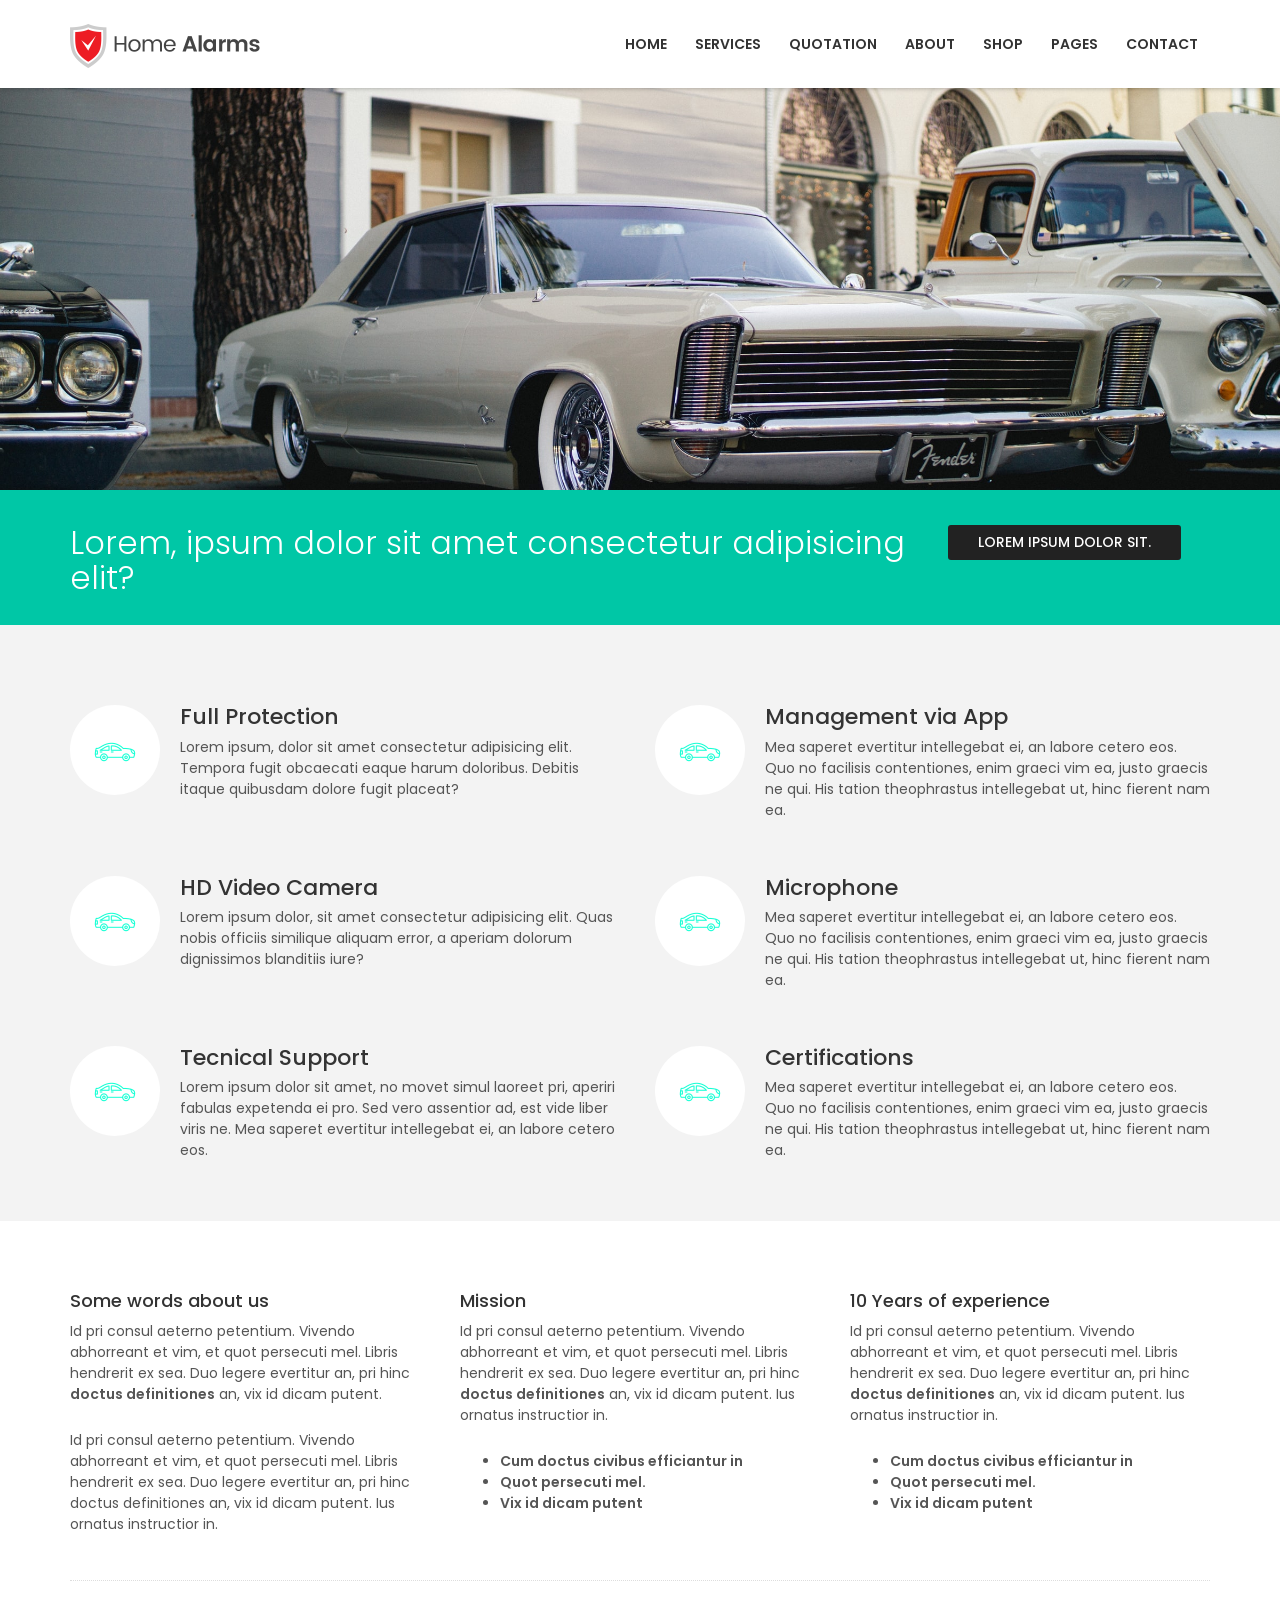
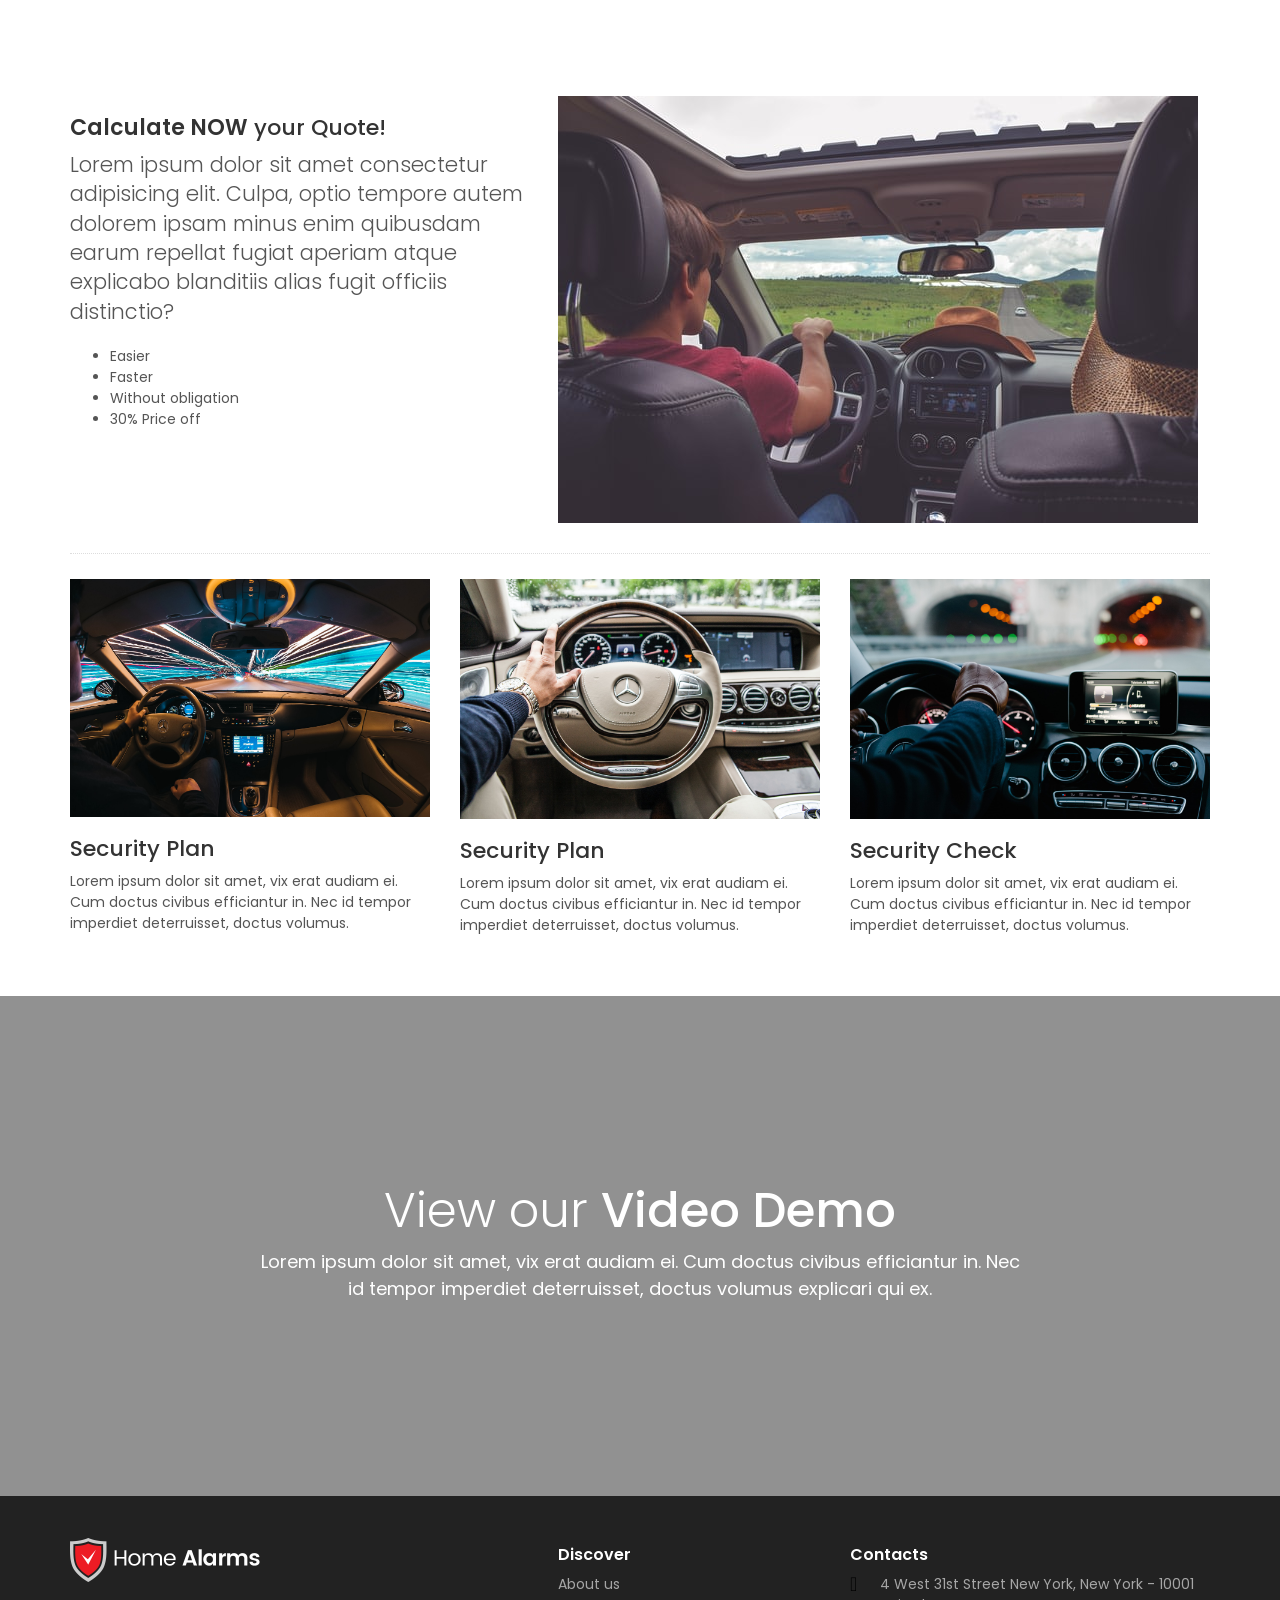
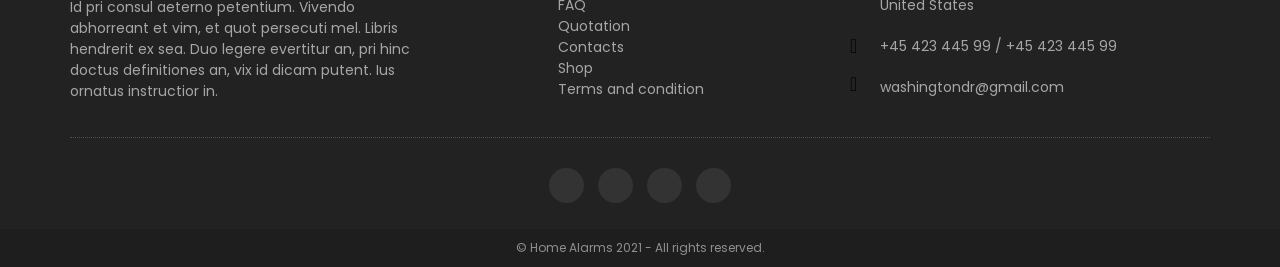
==== commit 28afb45d: "commit" ====
--- a/index.html
+++ b/index.html
@@ -1,339 +1,455 @@
 <!DOCTYPE html>
 <html lang="en">
-
-<head>
-	<meta charset="utf-8">
-	<meta http-equiv="X-UA-Compatible" content="IE=edge">
-	<meta name="viewport" content="width=device-width, initial-scale=1">
-	<meta name="description" content="Washington Driving School">
-	<meta name="author" content="washington">
-	<title>Washington Driving School</title>
-
-	<!-- GOOGLE FONT -->
-	<link href="https://fonts.googleapis.com/css?family=Poppins:300,400,500,600,700" rel="stylesheet">
-
-	<!-- CSS Files-->
-	<link href="css/bootstrap.min.css" rel="stylesheet">
-	<link href="css/style.css" rel="stylesheet">
-
-</head>
-
-<body>
-
-	<div class="layer"></div><!-- Mobile menu overlay mask -->
-
-	<!-- Header -->
-	<header>
-
-		<div class="container">
-			<div class="row">
-				<div class="col-xs-3">
-					<div id="logo">
-						<a href="index.html"><img src="img/logo.png" width="190" height="44" alt="Home Alarms"></a>
-					</div>
-				</div>
-
-				<nav class="col-xs-9">
-					<a class="cmn-toggle-switch cmn-toggle-switch__htx open_close" href="javascript:void(0);"><span>Menu mobile</span></a>
-					<div class="main-menu">
-						<div id="header_menu">
-							<img src="img/logo.png" width="190" height="44" alt="Home Alarms">
-						</div>
-						<a href="#" class="open_close" id="close_in"><i class="icon_close"></i></a>
-
-						<ul>
-							<li class="submenu">
-								<a href="javascript:void(0);" class="show-submenu">Home <i class="icon-down-open-mini"></i></a>
-								<ul>
-                                	<li><a href="index.html">Home Layerslider</a></li>
-                                    <li><a href="index_2.html">Home with Contact form</a></li>
-                                	<li><a href="index_3.html">Home Video Background</a></li>
-								</ul>
-							</li>
-
-							<li class="submenu">
-								<a href="javascript:void(0);" class="show-submenu">Services <i class="icon-down-open-mini"></i></a>
-								<ul>
-									<li><a href="service_layout_1.html">Service layout 1</a></li>
-									<li><a href="services_layout_2.html">Service layout 2</a></li>
-									<li><a href="services_layout_3.html">Service layout 3</a></li>
-								</ul>
-							</li>
-
-							<li class="submenu">
-								<a href="javascript:void(0);" class="show-submenu">Quotation <i class="icon-down-open-mini"></i></a>
-								<ul>
-									<li><a href="quotation.html">Working quotation</a></li>
-									<li><a href="quotation_wizard.html">Working quotation wizard</a></li>
-								</ul>
-							</li>
-
-							<li><a href="about.html">About</a></li>
-                            <li class="submenu">
-								<a href="javascript:void(0);" class="show-submenu">Shop <i class="icon-down-open-mini"></i></a>
-								<ul>
-									<li><a href="shop.html">Shop list</a></li>
-									<li><a href="shop-single.html">Shop products</a></li>
-									<li><a href="cart.html">Shop cart</a></li>
-									<li><a href="checkout.html">Shop checkout</a></li>
-								</ul>
-							</li>
-
-							<li class="submenu">
-								<a href="javascript:void(0);" class="show-submenu">Pages <i class="icon-down-open-mini"></i></a>
-								<ul>
-									<li><a href="tips.html">Tips and Faq</a></li>
-									<li><a href="accessories.html">Accessories</a></li>
-									<li><a href="blog.html">Blog</a></li>
-									<li><a href="blog_post.html">Blog post</a></li>
-									<li><a href="coming_soon/index.html">Coming soon</a></li>
-									<li><a href="shortcodes.html">Shortcodes</a></li>
-									<li><a href="icon_pack_1.html">Icon Pack-1</a></li>
-									<li><a href="icon_pack_2.html">Icon Pack-2</a></li>
-								</ul>
-							</li>
-							
-							<li><a href="contacts.html">Contact</a></li>
-						</ul>
-					</div>
-				</nav>
-			</div>
-		</div>
-	</header>
-	
-	<main>
-		<!-- Hero section -->
-		<div class="hero header-text" id="hero">
-			<div class="container">
-			  <div class="row">
-				<div class="col-md-12">
-				  <h1>GET FIT, STRONG<br>& MOTIVATED</h1>
-				  <span>It's All About What You Can Achieve</span>
-				</div>
-			  </div>
-			</div>
-		  </div>
-	
-		<div id="get_quote">
-			<div class="container">
-				<div class="row">
-					<div class="col-md-9">
-						<h3>Lorem, ipsum dolor sit amet consectetur adipisicing elit? </h3>
-					</div>
-					<div class="col-md-3">
-						<a href="quotation_wizard.html" class="btn_quote">Lorem ipsum dolor sit.</a>
-					</div>
-				</div>
-			</div>
-		</div>
-
-		<div id="feat_home">
-			<div class="container margin_60_25">
-				<div class="row">
-
-					<div class="col-md-6">
-                        <div class="box_feat">
-                            <span><img src="img/svg_icons/shield.svg" alt=""></span>
-                            <h3>Full Protection</h3>
-                            <p>Lorem ipsum, dolor sit amet consectetur adipisicing elit. Tempora fugit obcaecati eaque harum doloribus. Debitis itaque quibusdam dolore fugit placeat?</p>
-                        </div>
-					</div>
-
-					<div class="col-md-6">
-						<div class="box_feat">
-                            <span><img src="img/svg_icons/mobile.svg" alt=""></span>
-                            <h3>Management via App</h3>
-                            <p>Mea saperet evertitur intellegebat ei, an labore cetero eos. Quo no facilisis contentiones, enim graeci vim ea, justo graecis ne qui. His tation theophrastus intellegebat ut, hinc fierent nam ea.</p>
-                        </div>
-					</div>
-				</div>
-				
-				<div class="row">
-					<div class="col-md-6">
-                        <div class="box_feat">
-                            <span><img src="img/svg_icons/video-camera.svg" alt=""></span>
-                            <h3>HD Video Camera</h3>
-                            <p>Lorem ipsum dolor, sit amet consectetur adipisicing elit. Quas nobis officiis similique aliquam error, a aperiam dolorum dignissimos blanditiis iure?</p>
-                        </div>
-					</div>
-
-					<div class="col-md-6">
-						<div class="box_feat">
-                            <span><img src="img/svg_icons/microphone.svg" alt=""></span>
-                            <h3>Microphone</h3>
-                            <p>Mea saperet evertitur intellegebat ei, an labore cetero eos. Quo no facilisis contentiones, enim graeci vim ea, justo graecis ne qui. His tation theophrastus intellegebat ut, hinc fierent nam ea.</p>
-                        </div>
-					</div>
-				</div>
-				
-				<div class="row">
-					<div class="col-md-6">
-                        <div class="box_feat">
-                            <span><img src="img/svg_icons/settings.svg" alt=""></span>
-                            <h3>Tecnical Support</h3>
-                            <p>Lorem ipsum dolor sit amet, no movet simul laoreet pri, aperiri fabulas expetenda ei pro. Sed vero assentior ad, est vide liber viris ne. Mea saperet evertitur intellegebat ei, an labore cetero eos.</p>
-                        </div>
-					</div>
-
-					<div class="col-md-6">
-						<div class="box_feat">
-                            <span><img src="img/svg_icons/clipboard.svg" alt=""></span>
-                            <h3>Certifications</h3>
-                            <p>Mea saperet evertitur intellegebat ei, an labore cetero eos. Quo no facilisis contentiones, enim graeci vim ea, justo graecis ne qui. His tation theophrastus intellegebat ut, hinc fierent nam ea.</p>
-                        </div>
-					</div>
-				</div>
-				
-			</div>
-		</div>
-
-		<div class="container margin_60_25">
-	
-				<div class="row">
-					<div class="col-md-4">
-						<h4>Some words about us</h4>
-						<p>
-							Id pri consul aeterno petentium. Vivendo abhorreant et vim, et quot persecuti mel. Libris hendrerit ex sea. Duo legere evertitur an, pri hinc <strong>doctus definitiones</strong> an, vix id dicam putent.
-						</p>
-						<p>
-							Id pri consul aeterno petentium. Vivendo abhorreant et vim, et quot persecuti mel. Libris hendrerit ex sea. Duo legere evertitur an, pri hinc doctus definitiones an, vix id dicam putent. Ius ornatus instructior in.
-						</p>
-					</div>
-					<div class="col-md-4">
-						<h4>Mission</h4>
-						<p>
-							Id pri consul aeterno petentium. Vivendo abhorreant et vim, et quot persecuti mel. Libris hendrerit ex sea. Duo legere evertitur an, pri hinc <strong>doctus definitiones</strong> an, vix id dicam putent. Ius ornatus instructior in.
-						</p>
-						<ul class="list_2">
-							<li><strong> Cum doctus civibus efficiantur in</strong></li>
-							<li><strong>Quot persecuti mel.</strong></li>
-							<li><strong>Vix id dicam putent</strong></li>
-						</ul>
-					</div>
-					<div class="col-md-4">
-						<h4>10 Years of experience</h4>
-						<p>
-							Id pri consul aeterno petentium. Vivendo abhorreant et vim, et quot persecuti mel. Libris hendrerit ex sea. Duo legere evertitur an, pri hinc <strong>doctus definitiones</strong> an, vix id dicam putent. Ius ornatus instructior in.
-						</p>
-						<ul class=" list_ok">
-							<li><strong> Cum doctus civibus efficiantur in</strong></li>
-							<li><strong>Quot persecuti mel.</strong></li>
-							<li><strong>Vix id dicam putent</strong></li>
-						</ul>
-					</div>
-				</div>
-
-			<hr class="add_bottom_30">
-			</div>
-
-		<div class="container margin_60_35">
-			<div class="row add_bottom_30">
-				<div class="col-md-4">
-					<div class="box_quote">
-						<h3><strong>Calculate NOW</strong> your Quote!</h3>
-						<p class="lead">Answer these questions in less than a minute.</p>
-						<ul>
-							<li><i class="icon_check_alt2"></i>Easier</li>
-							<li><i class="icon_check_alt2"></i>Faster</li>
-							<li><i class="icon_check_alt2"></i>Without obligation</li>
-							<li><i class="icon_check_alt2"></i>30% Price off</li>
-						</ul>
-					</div>
-				</div>
-
-				<div class="col-md-8">
-					<img src="./img/blog-3.jpg" alt="">
-				</div>
-			</div>
-
-			<hr>
-
-			<div class="row">
-				<div class="col-sm-4">
-					<figure class="animated"><a href="service_2.html"><img src="img/service_home_2.jpg" alt="" class="img-responsive"></a></figure>
-					<h3>Security Plan</h3>
-					<p>
-						Lorem ipsum dolor sit amet, vix erat audiam ei. Cum doctus civibus efficiantur in. Nec id tempor imperdiet deterruisset, doctus volumus.
-					</p>
-				</div>
-
-				<div class="col-sm-4">
-					<figure class="animated"><a href="service_2.html"><img src="img/service_home_2.jpg" alt="" class="img-responsive"></a></figure>
-					<h3>Security Plan</h3>
-					<p>
-						Lorem ipsum dolor sit amet, vix erat audiam ei. Cum doctus civibus efficiantur in. Nec id tempor imperdiet deterruisset, doctus volumus.
-					</p>
-				</div>
-
-				<div class="col-sm-4">
-					<figure class="animated"><a href="service_3.html"><img src="img/service_home_3.jpg" alt="" class="img-responsive"></a></figure>
-					<h3>Security Check</h3>
-					<p>
-						Lorem ipsum dolor sit amet, vix erat audiam ei. Cum doctus civibus efficiantur in. Nec id tempor imperdiet deterruisset, doctus volumus.
-					</p>
-				</div>
-			</div>
-		</div>
-
-		<div class="bg_content magnific">
-			<div>
-				<h3>View our <strong>Video Demo</strong></h3>
-				<p>
-					Lorem ipsum dolor sit amet, vix erat audiam ei. Cum doctus civibus efficiantur in. Nec id tempor imperdiet deterruisset, doctus volumus explicari qui ex.
-				</p>
-				<a href="https://www.youtube.com/watch?v=X02tZiqC1uk" class="video"><i class="icon-play-circled2-1"></i></a>
-			</div>
-		</div>
-
-	</main>
-
-	<footer>
-		<div class="container">
-			<div class="row ">
-				<div class="col-md-4 col-sm-8">
-					<img src="img/logo-footer.png" width="190" height="44" alt="Home Alarms" id="logo_footer">
-					<p>Id pri consul aeterno petentium. Vivendo abhorreant et vim, et quot persecuti mel. Libris hendrerit ex sea. Duo legere evertitur an, pri hinc doctus definitiones an, vix id dicam putent. Ius ornatus instructior in.</p>
-				</div>
-				<div class="col-md-3 col-md-offset-1 col-sm-4">
-					<h3>Discover</h3>
-					<ul>
-						<li><a href="#0">About us</a></li>
-						<li><a href="#0">FAQ</a></li>
-						<li><a href="#0">Quotation</a></li>
-						<li><a href="#0">Contacts</a></li>
-						<li><a href="#0">Shop</a></li>
-						<li><a href="#0">Terms and condition</a></li>
-					</ul>
-				</div>
-				<div class="col-md-4 col-sm-12" id="contact_bg">
-					<h3>Contacts</h3>
-					<ul id="contact_details_footer">
-						<li id="address_footer">4 West 31st Street New York, New York - 10001<br>United States</li>
-						<li id="phone_footer"><a href="tel://004542344599">+45 423 445 99</a> / <a href="tel://004542344599">+45 423 445 99</a></li>
-						<li id="email_footer"><a href="#0">washingtondr@gmail.com</a></li>
-					</ul>
-				</div>
-			</div>	
-
-			<div id="social_footer">
-				<ul>
-					<li><a href="#0"><i class="icon-facebook"></i></a></li>
-					<li><a href="#0"><i class="icon-twitter"></i></a></li>
-					<li><a href="#0"><i class="icon-google"></i></a></li>
-					<li><a href="#0"><i class="icon-vimeo"></i></a></li>
-				</ul>
-			</div>
-		</div>
-		
-		<div id="copy">
-			<div class="container">
-				© Home Alarms 2021 - All rights reserved.
-			</div>
-		</div>
-	</footer>
-
-	<!-- scripts -->
-	<script src="js/jquery-3.6.0.min.js"></script>
-
-</body>
-</html>+  <head>
+    <meta charset="utf-8" />
+    <meta http-equiv="X-UA-Compatible" content="IE=edge" />
+    <meta name="viewport" content="width=device-width, initial-scale=1" />
+    <meta name="description" content="Washington Driving School" />
+    <meta name="author" content="washington" />
+    <title>Washington Driving School</title>
+
+    <!-- GOOGLE FONT -->
+    <link
+      href="https://fonts.googleapis.com/css?family=Poppins:300,400,500,600,700"
+      rel="stylesheet"
+    />
+
+    <!-- CSS Files-->
+    <link href="css/bootstrap.min.css" rel="stylesheet" />
+    <link href="css/style.css" rel="stylesheet" />
+  </head>
+
+  <body>
+    <div class="layer"></div>
+    <!-- Mobile menu overlay mask -->
+
+    <!-- Header -->
+    <header>
+      <div class="container">
+        <div class="row">
+          <div class="col-xs-3">
+            <div id="logo">
+              <a href="index.html"
+                ><img
+                  src="img/logo.png"
+                  width="190"
+                  height="44"
+                  alt="Home Alarms"
+              /></a>
+            </div>
+          </div>
+
+          <nav class="col-xs-9">
+            <a
+              class="cmn-toggle-switch cmn-toggle-switch__htx open_close"
+              href="javascript:void(0);"
+              ><span>Menu mobile</span></a
+            >
+            <div class="main-menu">
+              <div id="header_menu">
+                <img
+                  src="img/logo.png"
+                  width="190"
+                  height="44"
+                  alt="Home Alarms"
+                />
+              </div>
+              <a href="#" class="open_close" id="close_in"
+                ><i class="icon_close"></i
+              ></a>
+
+              <ul>
+                <li class="submenu">
+                  <a href="javascript:void(0);" class="show-submenu"
+                    >Home <i class="icon-down-open-mini"></i
+                  ></a>
+                  <ul>
+                    <li><a href="index.html">Home Layerslider</a></li>
+                    <li><a href="index_2.html">Home with Contact form</a></li>
+                    <li><a href="index_3.html">Home Video Background</a></li>
+                  </ul>
+                </li>
+
+                <li class="submenu">
+                  <a href="javascript:void(0);" class="show-submenu"
+                    >Services <i class="icon-down-open-mini"></i
+                  ></a>
+                  <ul>
+                    <li>
+                      <a href="service_layout_1.html">Service layout 1</a>
+                    </li>
+                    <li>
+                      <a href="services_layout_2.html">Service layout 2</a>
+                    </li>
+                    <li>
+                      <a href="services_layout_3.html">Service layout 3</a>
+                    </li>
+                  </ul>
+                </li>
+
+                <li class="submenu">
+                  <a href="javascript:void(0);" class="show-submenu"
+                    >Quotation <i class="icon-down-open-mini"></i
+                  ></a>
+                  <ul>
+                    <li><a href="quotation.html">Working quotation</a></li>
+                    <li>
+                      <a href="quotation_wizard.html"
+                        >Working quotation wizard</a
+                      >
+                    </li>
+                  </ul>
+                </li>
+
+                <li><a href="about.html">About</a></li>
+                <li class="submenu">
+                  <a href="javascript:void(0);" class="show-submenu"
+                    >Shop <i class="icon-down-open-mini"></i
+                  ></a>
+                  <ul>
+                    <li><a href="shop.html">Shop list</a></li>
+                    <li><a href="shop-single.html">Shop products</a></li>
+                    <li><a href="cart.html">Shop cart</a></li>
+                    <li><a href="checkout.html">Shop checkout</a></li>
+                  </ul>
+                </li>
+
+                <li class="submenu">
+                  <a href="javascript:void(0);" class="show-submenu"
+                    >Pages <i class="icon-down-open-mini"></i
+                  ></a>
+                  <ul>
+                    <li><a href="tips.html">Tips and Faq</a></li>
+                    <li><a href="accessories.html">Accessories</a></li>
+                    <li><a href="blog.html">Blog</a></li>
+                    <li><a href="blog_post.html">Blog post</a></li>
+                    <li><a href="coming_soon/index.html">Coming soon</a></li>
+                    <li><a href="shortcodes.html">Shortcodes</a></li>
+                    <li><a href="icon_pack_1.html">Icon Pack-1</a></li>
+                    <li><a href="icon_pack_2.html">Icon Pack-2</a></li>
+                  </ul>
+                </li>
+
+                <li><a href="contacts.html">Contact</a></li>
+              </ul>
+            </div>
+          </nav>
+        </div>
+      </div>
+    </header>
+
+    <main>
+      <!-- Hero section -->
+      <div class="hero header-text" id="hero">
+        <div class="container"></div>
+      </div>
+
+      <div id="get_quote">
+        <div class="container">
+          <div class="row">
+            <div class="col-md-9">
+              <h3>Lorem, ipsum dolor sit amet consectetur adipisicing elit?</h3>
+            </div>
+            <div class="col-md-3">
+              <a href="quotation_wizard.html" class="btn_quote"
+                >Lorem ipsum dolor sit.</a
+              >
+            </div>
+          </div>
+        </div>
+      </div>
+
+      <div id="feat_home">
+        <div class="container margin_60_25">
+          <div class="row">
+            <div class="col-md-6">
+              <div class="box_feat">
+                <span><img src="./img/car.png" alt="" /></span>
+                <h3>Full Protection</h3>
+                <p>
+                  Lorem ipsum, dolor sit amet consectetur adipisicing elit.
+                  Tempora fugit obcaecati eaque harum doloribus. Debitis itaque
+                  quibusdam dolore fugit placeat?
+                </p>
+              </div>
+            </div>
+
+            <div class="col-md-6">
+              <div class="box_feat">
+                <span><img src="./img/car.png" alt="" /></span>
+                <h3>Management via App</h3>
+                <p>
+                  Mea saperet evertitur intellegebat ei, an labore cetero eos.
+                  Quo no facilisis contentiones, enim graeci vim ea, justo
+                  graecis ne qui. His tation theophrastus intellegebat ut, hinc
+                  fierent nam ea.
+                </p>
+              </div>
+            </div>
+          </div>
+
+          <div class="row">
+            <div class="col-md-6">
+              <div class="box_feat">
+                <span><img src="./img/car.png" alt="" /></span>
+                <h3>HD Video Camera</h3>
+                <p>
+                  Lorem ipsum dolor, sit amet consectetur adipisicing elit. Quas
+                  nobis officiis similique aliquam error, a aperiam dolorum
+                  dignissimos blanditiis iure?
+                </p>
+              </div>
+            </div>
+
+            <div class="col-md-6">
+              <div class="box_feat">
+                <span><img src="./img/car.png" alt="" /></span>
+                <h3>Microphone</h3>
+                <p>
+                  Mea saperet evertitur intellegebat ei, an labore cetero eos.
+                  Quo no facilisis contentiones, enim graeci vim ea, justo
+                  graecis ne qui. His tation theophrastus intellegebat ut, hinc
+                  fierent nam ea.
+                </p>
+              </div>
+            </div>
+          </div>
+
+          <div class="row">
+            <div class="col-md-6">
+              <div class="box_feat">
+                <span><img src="./img/car.png" alt="" /></span>
+                <h3>Tecnical Support</h3>
+                <p>
+                  Lorem ipsum dolor sit amet, no movet simul laoreet pri,
+                  aperiri fabulas expetenda ei pro. Sed vero assentior ad, est
+                  vide liber viris ne. Mea saperet evertitur intellegebat ei, an
+                  labore cetero eos.
+                </p>
+              </div>
+            </div>
+
+            <div class="col-md-6">
+              <div class="box_feat">
+                <span><img src="./img/car.png" alt="" /></span>
+                <h3>Certifications</h3>
+                <p>
+                  Mea saperet evertitur intellegebat ei, an labore cetero eos.
+                  Quo no facilisis contentiones, enim graeci vim ea, justo
+                  graecis ne qui. His tation theophrastus intellegebat ut, hinc
+                  fierent nam ea.
+                </p>
+              </div>
+            </div>
+          </div>
+        </div>
+      </div>
+
+      <div class="container margin_60_25">
+        <div class="row">
+          <div class="col-md-4">
+            <h4>Some words about us</h4>
+            <p>
+              Id pri consul aeterno petentium. Vivendo abhorreant et vim, et
+              quot persecuti mel. Libris hendrerit ex sea. Duo legere evertitur
+              an, pri hinc <strong>doctus definitiones</strong> an, vix id dicam
+              putent.
+            </p>
+            <p>
+              Id pri consul aeterno petentium. Vivendo abhorreant et vim, et
+              quot persecuti mel. Libris hendrerit ex sea. Duo legere evertitur
+              an, pri hinc doctus definitiones an, vix id dicam putent. Ius
+              ornatus instructior in.
+            </p>
+          </div>
+          <div class="col-md-4">
+            <h4>Mission</h4>
+            <p>
+              Id pri consul aeterno petentium. Vivendo abhorreant et vim, et
+              quot persecuti mel. Libris hendrerit ex sea. Duo legere evertitur
+              an, pri hinc <strong>doctus definitiones</strong> an, vix id dicam
+              putent. Ius ornatus instructior in.
+            </p>
+            <ul class="list_2">
+              <li><strong> Cum doctus civibus efficiantur in</strong></li>
+              <li><strong>Quot persecuti mel.</strong></li>
+              <li><strong>Vix id dicam putent</strong></li>
+            </ul>
+          </div>
+          <div class="col-md-4">
+            <h4>10 Years of experience</h4>
+            <p>
+              Id pri consul aeterno petentium. Vivendo abhorreant et vim, et
+              quot persecuti mel. Libris hendrerit ex sea. Duo legere evertitur
+              an, pri hinc <strong>doctus definitiones</strong> an, vix id dicam
+              putent. Ius ornatus instructior in.
+            </p>
+            <ul class="list_ok">
+              <li><strong> Cum doctus civibus efficiantur in</strong></li>
+              <li><strong>Quot persecuti mel.</strong></li>
+              <li><strong>Vix id dicam putent</strong></li>
+            </ul>
+          </div>
+        </div>
+
+        <hr class="add_bottom_30" />
+      </div>
+
+      <div class="container margin_60_35">
+        <div class="row add_bottom_30">
+          <div class="col-md-5">
+            <div class="box_quote">
+              <h3><strong>Calculate NOW</strong> your Quote!</h3>
+              <p class="lead">
+                Lorem ipsum dolor sit amet consectetur adipisicing elit. Culpa,
+                optio tempore autem dolorem ipsam minus enim quibusdam earum
+                repellat fugiat aperiam atque explicabo blanditiis alias fugit
+                officiis distinctio?
+              </p>
+              <ul>
+                <li><i class="icon_check_alt2"></i>Easier</li>
+                <li><i class="icon_check_alt2"></i>Faster</li>
+                <li><i class="icon_check_alt2"></i>Without obligation</li>
+                <li><i class="icon_check_alt2"></i>30% Price off</li>
+              </ul>
+            </div>
+          </div>
+
+          <div class="col-md-7">
+            <img src="./img/img-7.jpg" alt="" />
+          </div>
+        </div>
+
+        <hr />
+
+        <div class="row">
+          <div class="col-sm-4">
+            <figure class="animated">
+              <a href="service_2.html"
+                ><img src="img/img-5.jpg" alt="" class="img-responsive"
+              /></a>
+            </figure>
+            <h3>Security Plan</h3>
+            <p>
+              Lorem ipsum dolor sit amet, vix erat audiam ei. Cum doctus civibus
+              efficiantur in. Nec id tempor imperdiet deterruisset, doctus
+              volumus.
+            </p>
+          </div>
+
+          <div class="col-sm-4">
+            <figure class="animated">
+              <a href="service_2.html"
+                ><img src="img/img-8.jpg" alt="" class="img-responsive"
+              /></a>
+            </figure>
+            <h3>Security Plan</h3>
+            <p>
+              Lorem ipsum dolor sit amet, vix erat audiam ei. Cum doctus civibus
+              efficiantur in. Nec id tempor imperdiet deterruisset, doctus
+              volumus.
+            </p>
+          </div>
+
+          <div class="col-sm-4">
+            <figure class="animated">
+              <a href="service_3.html"
+                ><img src="img/img-4.jpg" alt="" class="img-responsive"
+              /></a>
+            </figure>
+            <h3>Security Check</h3>
+            <p>
+              Lorem ipsum dolor sit amet, vix erat audiam ei. Cum doctus civibus
+              efficiantur in. Nec id tempor imperdiet deterruisset, doctus
+              volumus.
+            </p>
+          </div>
+        </div>
+      </div>
+
+      <div class="bg_content magnific">
+        <div>
+          <h3>View our <strong>Video Demo</strong></h3>
+          <p>
+            Lorem ipsum dolor sit amet, vix erat audiam ei. Cum doctus civibus
+            efficiantur in. Nec id tempor imperdiet deterruisset, doctus volumus
+            explicari qui ex.
+          </p>
+          <a href="https://www.youtube.com/watch?v=X02tZiqC1uk" class="video"
+            ><i class="icon-play-circled2-1"></i
+          ></a>
+        </div>
+      </div>
+    </main>
+
+    <footer>
+      <div class="container">
+        <div class="row">
+          <div class="col-md-4 col-sm-8">
+            <img
+              src="img/logo-footer.png"
+              width="190"
+              height="44"
+              alt="Home Alarms"
+              id="logo_footer"
+            />
+            <p>
+              Id pri consul aeterno petentium. Vivendo abhorreant et vim, et
+              quot persecuti mel. Libris hendrerit ex sea. Duo legere evertitur
+              an, pri hinc doctus definitiones an, vix id dicam putent. Ius
+              ornatus instructior in.
+            </p>
+          </div>
+          <div class="col-md-3 col-md-offset-1 col-sm-4">
+            <h3>Discover</h3>
+            <ul>
+              <li><a href="#0">About us</a></li>
+              <li><a href="#0">FAQ</a></li>
+              <li><a href="#0">Quotation</a></li>
+              <li><a href="#0">Contacts</a></li>
+              <li><a href="#0">Shop</a></li>
+              <li><a href="#0">Terms and condition</a></li>
+            </ul>
+          </div>
+          <div class="col-md-4 col-sm-12" id="contact_bg">
+            <h3>Contacts</h3>
+            <ul id="contact_details_footer">
+              <li id="address_footer">
+                4 West 31st Street New York, New York - 10001<br />United States
+              </li>
+              <li id="phone_footer">
+                <a href="tel://004542344599">+45 423 445 99</a> /
+                <a href="tel://004542344599">+45 423 445 99</a>
+              </li>
+              <li id="email_footer"><a href="#0">washingtondr@gmail.com</a></li>
+            </ul>
+          </div>
+        </div>
+
+        <div id="social_footer">
+          <ul>
+            <li>
+              <a href="#0"><i class="icon-facebook"></i></a>
+            </li>
+            <li>
+              <a href="#0"><i class="icon-twitter"></i></a>
+            </li>
+            <li>
+              <a href="#0"><i class="icon-google"></i></a>
+            </li>
+            <li>
+              <a href="#0"><i class="icon-vimeo"></i></a>
+            </li>
+          </ul>
+        </div>
+      </div>
+
+      <div id="copy">
+        <div class="container">© Home Alarms 2021 - All rights reserved.</div>
+      </div>
+    </footer>
+
+    <!-- scripts -->
+    <script src="js/jquery-3.6.0.min.js"></script>
+  </body>
+</html>
--- a/css/style.css
+++ b/css/style.css
@@ -1,69 +1,77 @@
 /* Typography */
 body {
-	background:#fff; 
-	font-size:14px; 
-	line-height:1.5; 
-	font-family:'Poppins', Arial, sans-serif; 
-	color:#555;
-	-webkit-font-smoothing: antialiased;
-}
-
-h1, h2, h3, h4, h5, h6{
-	-webkit-font-smoothing:antialiased; 
-	color:#333;
-}
-
-h3{ font-size:22px;}
-
-label{font-weight: 500;}
+  background: #fff;
+  font-size: 14px;
+  line-height: 1.5;
+  font-family: "Poppins", Arial, sans-serif;
+  color: #555;
+}
+
+h1,
+h2,
+h3,
+h4,
+h5,
+h6 {
+  color: #333;
+}
+
+h3 {
+  font-size: 22px;
+}
+
+label {
+  font-weight: 500;
+}
 
 /*General links color*/
 a {
-	color: rgb(0, 199, 166);
-	text-decoration: none;
-	-webkit-transition: all 0.2s ease;
-	transition: all 0.2s ease;
-	outline:none;
-}
-
-a:hover,a:focus {
-	color: #111;
-	text-decoration: none; 
-	outline:none;
-}
-
-a.link_normal{
-	position:relative;
-	font-weight:500;
-}
-
-a.link_normal:after{
-	font-style: normal;
- 	font-weight: normal;
- 	font-family: 'ElegantIcons';
-	content: "\24";
-	top:3px;
-	position:relative;
-	margin-left:3px;
+  color: rgb(0, 199, 166);
+  text-decoration: none;
+  -webkit-transition: all 0.2s ease;
+  transition: all 0.2s ease;
+  outline: none;
+}
+
+a:hover,
+a:focus {
+  color: #111;
+  text-decoration: none;
+  outline: none;
+}
+
+a.link_normal {
+  position: relative;
+  font-weight: 500;
+}
+
+a.link_normal:after {
+  font-style: normal;
+  font-weight: normal;
+  font-family: "ElegantIcons";
+  content: "\24";
+  top: 3px;
+  position: relative;
+  margin-left: 3px;
 }
 
 p {
-	margin: 0 0 25px 0;
+  margin: 0 0 25px 0;
 }
 
 strong {
-	font-weight: 600;
+  font-weight: 600;
 }
 
 .main_title {
-	background-color:rgba(0, 37, 74, 0.8); 
-	display:inline-block; 
-	padding:15px 15px 0 15px;
-	position:absolute;
-	margin-left:15px;
-	left:0;
-	bottom:0;
-	z-index:9;
+  background-color: rgba(0, 37, 74, 0.8);
+  display: inline-block;
+  padding: 15px 15px 0 15px;
+  position: absolute;
+  margin-left: 15px;
+  left: 0;
+  bottom: 0;
+  z-index: 9;
 }
 
 hr {
@@ -73,1287 +81,1403 @@
   border-top: 1px dotted #ddd;
 }
 
-.main-menu {position: relative;z-index:9;width:auto; float:right; font-weight:500; }
-.main-menu a {-webkit-transition:all 0.3s;-moz-transition:all 0.3s;transition:all 0.3s;}
+.main-menu {
+  position: relative;
+  z-index: 9;
+  width: auto;
+  float: right;
+  font-weight: 500;
+}
+.main-menu a {
+  -webkit-transition: all 0.3s;
+  -moz-transition: all 0.3s;
+  transition: all 0.3s;
+}
 .main-menu ul,
 .main-menu ul li,
-.main-menu ul li a {position: relative; margin-bottom:0; margin: 0;padding: 0;}
+.main-menu ul li a {
+  position: relative;
+  margin-bottom: 0;
+  margin: 0;
+  padding: 0;
+}
 
 /* Submenu styles */
-.main-menu ul li a {display: block; line-height: 20px;padding:10px;}
-			
-/*First level styles */			
-.main-menu > ul > li > a {color: #333;padding: 0 12px 20px  12px; font-size:14px; text-transform:uppercase; font-weight: 600;}
-.main-menu > ul > li:hover > a {color: rgb(0, 199, 166);}
+.main-menu ul li a {
+  display: block;
+  line-height: 20px;
+  padding: 10px;
+}
+
+/*First level styles */
+.main-menu > ul > li > a {
+  color: #333;
+  padding: 0 12px 20px 12px;
+  font-size: 14px;
+  text-transform: uppercase;
+  font-weight: 600;
+}
+.main-menu > ul > li:hover > a {
+  color: rgb(0, 199, 166);
+}
 
 /* Opacity mask when left open */
 .layer {
-    position: fixed;
-    top: 0;
-    left: 0;
-    width: 100%;
-    min-width: 100%;
-    z-index: 100;
-    min-height: 100%;
-    background-color: #000;
-    z-index: 99;
-    background-color: rgba(0, 0, 0, 0.8);
-    -webkit-transition: transform 0.3s ease 0s, opacity 0.3s ease 0s, visibility 0s ease 0.3s;
-    -moz-transition: transform 0.3s ease 0s, opacity 0.3s ease 0s, visibility 0s ease 0.3s;
-    -ms-transition: transform 0.3s ease 0s, opacity 0.3s ease 0s, visibility 0s ease 0.3s;
-    -o-transition: transform 0.3s ease 0s, opacity 0.3s ease 0s, visibility 0s ease 0.3s;
-    transition: transform 0.3s ease 0s, opacity 0.3s ease 0s, visibility 0s ease 0.3s;
-    opacity: 0;
-    visibility: hidden;
+  position: fixed;
+  top: 0;
+  left: 0;
+  width: 100%;
+  min-width: 100%;
+  z-index: 100;
+  min-height: 100%;
+  background-color: #000;
+  z-index: 99;
+  background-color: rgba(0, 0, 0, 0.8);
+  -webkit-transition: transform 0.3s ease 0s, opacity 0.3s ease 0s,
+    visibility 0s ease 0.3s;
+  -moz-transition: transform 0.3s ease 0s, opacity 0.3s ease 0s,
+    visibility 0s ease 0.3s;
+  -ms-transition: transform 0.3s ease 0s, opacity 0.3s ease 0s,
+    visibility 0s ease 0.3s;
+  -o-transition: transform 0.3s ease 0s, opacity 0.3s ease 0s,
+    visibility 0s ease 0.3s;
+  transition: transform 0.3s ease 0s, opacity 0.3s ease 0s,
+    visibility 0s ease 0.3s;
+  opacity: 0;
+  visibility: hidden;
 }
 .layer-is-visible {
-    opacity: 1;
-    visibility: visible;
-    -webkit-transition: opacity 0.3s ease 0s, transform 0.3s ease 0s;
-    -moz-transition: opacity 0.3s ease 0s, transform 0.3s ease 0s;
-    -ms-transition: opacity 0.3s ease 0s, transform 0.3s ease 0s;
-    -o-transition: opacity 0.3s ease 0s, transform 0.3s ease 0s;
-    transition: opacity 0.3s ease 0s, transform 0.3s ease 0s;
-}
-
-#close_in,#header_menu, .cmn-toggle-switch{display:none;}
+  opacity: 1;
+  visibility: visible;
+  -webkit-transition: opacity 0.3s ease 0s, transform 0.3s ease 0s;
+  -moz-transition: opacity 0.3s ease 0s, transform 0.3s ease 0s;
+  -ms-transition: opacity 0.3s ease 0s, transform 0.3s ease 0s;
+  -o-transition: opacity 0.3s ease 0s, transform 0.3s ease 0s;
+  transition: opacity 0.3s ease 0s, transform 0.3s ease 0s;
+}
+
+#close_in,
+#header_menu,
+.cmn-toggle-switch {
+  display: none;
+}
 /* All styles for screen size between 992px and 1200px */
 @media (min-width: 992px) and (max-width: 1200px) {
-	
-/*First level styles */			
-.main-menu > ul > li > a {padding: 0 5px 15px  5px;}
-
-}
-		
+  /*First level styles */
+  .main-menu > ul > li > a {
+    padding: 0 5px 15px 5px;
+  }
+}
+
 /* All styles for screen size over 992px */
 @media only screen and (min-width: 992px) {
-	
-.main-menu {width: auto;}
-.main-menu a {white-space: nowrap;}	
-.main-menu ul li {display: inline-block;}
-
-.main-menu ul li.submenu:hover > a:before,
-.main-menu ul li.submenu:hover > a:after {bottom: -20px;opacity: 0;}
-		
-/* Submenu + megamenu */
-.main-menu ul ul, .main-menu ul li .menu-wrapper {
-	position: absolute;
-	border-top: 2px solid rgb(0, 199, 166);
-	z-index: 1;
-	visibility: hidden;
-	left: 3px;
-	top: 100%;
-	margin: 0;
-	display:block;
-	padding: 0;
-	background: #fff;
-	min-width:210px;
-	-webkit-box-shadow: 0 6px 12px rgba(0, 0, 0, .175);
-	box-shadow: 0 6px 12px rgba(0, 0, 0, .175);
-	-webkit-transform: translateY(20px);
+  .main-menu {
+    width: auto;
+  }
+  .main-menu a {
+    white-space: nowrap;
+  }
+  .main-menu ul li {
+    display: inline-block;
+  }
+
+  .main-menu ul li.submenu:hover > a:before,
+  .main-menu ul li.submenu:hover > a:after {
+    bottom: -20px;
+    opacity: 0;
+  }
+
+  /* Submenu + megamenu */
+  .main-menu ul ul,
+  .main-menu ul li .menu-wrapper {
+    position: absolute;
+    border-top: 2px solid rgb(0, 199, 166);
+    z-index: 1;
+    visibility: hidden;
+    left: 3px;
+    top: 100%;
+    margin: 0;
+    display: block;
+    padding: 0;
+    background: #fff;
+    min-width: 210px;
+    -webkit-box-shadow: 0 6px 12px rgba(0, 0, 0, 0.175);
+    box-shadow: 0 6px 12px rgba(0, 0, 0, 0.175);
+    -webkit-transform: translateY(20px);
     -ms-transform: translateY(20px);
     transform: translateY(20px);
     opacity: 0;
     -webkit-transition: all 0.3s ease;
     transition: all 0.3s ease;
-    font-weight:400; 
-	}
-.main-menu ul li .menu-wrapper {
-	padding:10px 15px !important;
-	-moz-box-sizing: border-box;
-	-webkit-box-sizing: border-box;
-	box-sizing: border-box;
-	}
-.main-menu ul li:hover > ul, .main-menu ul li:hover .menu-wrapper{
-	padding: 0;
-	visibility:visible;
-	-webkit-transform: translateY(0);
+    font-weight: 400;
+  }
+  .main-menu ul li .menu-wrapper {
+    padding: 10px 15px !important;
+    -moz-box-sizing: border-box;
+    -webkit-box-sizing: border-box;
+    box-sizing: border-box;
+  }
+  .main-menu ul li:hover > ul,
+  .main-menu ul li:hover .menu-wrapper {
+    padding: 0;
+    visibility: visible;
+    -webkit-transform: translateY(0);
     -ms-transform: translateY(0);
     transform: translateY(0);
     opacity: 1;
-	}
-.main-menu ul .menu-wrapper ul {
-	-webkit-box-shadow:none;
-	-moz-box-shadow:none;
-	box-shadow:none;
-	border-top: none; 
-	margin:0; 
-	position:static; 
-	-webkit-transform: translateY(0);
+  }
+  .main-menu ul .menu-wrapper ul {
+    -webkit-box-shadow: none;
+    -moz-box-shadow: none;
+    box-shadow: none;
+    border-top: none;
+    margin: 0;
+    position: static;
+    -webkit-transform: translateY(0);
     -ms-transform: translateY(0);
     transform: translateY(0);
-	}
-.main-menu ul .menu-wrapper ul:before{border:0;}
-
-.main-menu ul ul li {display: block;height: auto;padding: 0;}		
-.main-menu ul ul li a {font-size: 13px;color: #555;border-bottom:1px solid #ededed;display: block;}
-.main-menu ul ul li:last-child a {border-bottom:none;}
-
-.main-menu ul ul li:hover > a {background-color:#f3f3f3;color:rgb(0, 199, 166); padding-left:15px;}
-
-/* Megamenu */
-.main-menu ul li.megamenu {position:static;}
-.main-menu ul li.megamenu .menu-wrapper {width:1140px;float:left;left:auto;right:0;}
-.main-menu ul li:hover.megamenu .menu-wrapper {visibility:visible; opacity:1;}
-.main-menu ul li:hover.megamenu .menu-wrapper ul{visibility:visible; opacity:1;}
-
-.main-menu ul .menu-wrapper h3 {font-size: 13px;text-transform:uppercase;border-bottom:2px solid #ededed;padding-bottom:10px;margin-bottom:0;}
-
-/* Submenu 3rd level */
-.main-menu ul ul ul{position: absolute;border-top: 0;z-index: 1;height: auto;left: 100%;top: 0;margin: 0;padding: 0;background: #fff;min-width:190px;-webkit-box-shadow: 0 6px 12px rgba(0, 0, 0, .175);box-shadow: 0 6px 12px rgba(0, 0, 0, .175);}	
-
-/* Arrows top */
-.main-menu ul ul:before{bottom: 100%;left: 15%;border: solid transparent;content: " ";height: 0;width: 0;position: absolute;pointer-events: none;border-bottom-color: rgb(0, 199, 166);border-width: 7px;margin-left: -7px;}
-
-/* Arrows top 3rd level*/
-.main-menu ul ul ul:before{border-width: 0;margin-left: 0;}
-	
+  }
+  .main-menu ul .menu-wrapper ul:before {
+    border: 0;
+  }
+
+  .main-menu ul ul li {
+    display: block;
+    height: auto;
+    padding: 0;
+  }
+  .main-menu ul ul li a {
+    font-size: 13px;
+    color: #555;
+    border-bottom: 1px solid #ededed;
+    display: block;
+  }
+  .main-menu ul ul li:last-child a {
+    border-bottom: none;
+  }
+
+  .main-menu ul ul li:hover > a {
+    background-color: #f3f3f3;
+    color: rgb(0, 199, 166);
+    padding-left: 15px;
+  }
+
+  /* Megamenu */
+  .main-menu ul li.megamenu {
+    position: static;
+  }
+  .main-menu ul li.megamenu .menu-wrapper {
+    width: 1140px;
+    float: left;
+    left: auto;
+    right: 0;
+  }
+  .main-menu ul li:hover.megamenu .menu-wrapper {
+    visibility: visible;
+    opacity: 1;
+  }
+  .main-menu ul li:hover.megamenu .menu-wrapper ul {
+    visibility: visible;
+    opacity: 1;
+  }
+
+  .main-menu ul .menu-wrapper h3 {
+    font-size: 13px;
+    text-transform: uppercase;
+    border-bottom: 2px solid #ededed;
+    padding-bottom: 10px;
+    margin-bottom: 0;
+  }
+
+  /* Submenu 3rd level */
+  .main-menu ul ul ul {
+    position: absolute;
+    border-top: 0;
+    z-index: 1;
+    height: auto;
+    left: 100%;
+    top: 0;
+    margin: 0;
+    padding: 0;
+    background: #fff;
+    min-width: 190px;
+    -webkit-box-shadow: 0 6px 12px rgba(0, 0, 0, 0.175);
+    box-shadow: 0 6px 12px rgba(0, 0, 0, 0.175);
+  }
+
+  /* Arrows top */
+  .main-menu ul ul:before {
+    bottom: 100%;
+    left: 15%;
+    border: solid transparent;
+    content: " ";
+    height: 0;
+    width: 0;
+    position: absolute;
+    pointer-events: none;
+    border-bottom-color: rgb(0, 199, 166);
+    border-width: 7px;
+    margin-left: -7px;
+  }
+
+  /* Arrows top 3rd level*/
+  .main-menu ul ul ul:before {
+    border-width: 0;
+    margin-left: 0;
+  }
 }
 
 @media only screen and (max-width: 991px) {
-	
-#header_menu{text-align:center;padding:25px 15px 10px 15px;position:relative;display:block;}
-
-.main-menu ul li a:hover,
-a.show-submenu:hover,
-a.show-submenu:focus,
-a.show-submenu-mega:hover,
-a.show-submenu-mega:focus{color: rgb(0, 199, 166) !important;background-color:#f3f3f3;}	
-	
-.main-menu ul li  {border-top: none;border-bottom: 1px solid #ededed;color: #fff;}
-
-/* Menu mobile first level */	
-.main-menu ul li a  {padding:10px 15px !important;}
-
-.main-menu h3 {font-size: 12px; line-height:14px;margin: 0;padding: 0 0 15px 15px;color: #333;text-transform:uppercase;}
-.megamenu .menu-wrapper > div {padding:0;}	
-	
-.main-menu li,
-.main-menu a {display: block;color:#333 !important;}
-.main-menu li {position: relative;}
-	
-.main-menu a:hover {color:rgb(0, 199, 166) !important;}
-	
-.main-menu ul > li {padding-bottom: 0;}
-.main-menu ul > li i{float:right;}
-
-/* Menu mobile second level */	
-.main-menu ul li.submenu ul{font-size: 13px;border-left:1px solid #ededed;margin:0 0 15px 25px;}
-.main-menu ul li.submenu ul li{font-size: 13px;border:0; font-weight: 400;}
-
-/* Menu mobile 3rd level */	
-.main-menu ul li.submenu ul ul{border-left:none;margin:0 0 0 15px;}
-
-/* Menu mobile left panel */	
-.main-menu {
-	overflow: auto;
-	transform: translateX(-105%);
-	top:0;
-	left:0;
-	bottom: 0;
-	width: 55%;
-	height: 100%;
-	position:fixed;
-	background-color:#fff;
-	z-index:999999;
-	-webkit-box-shadow: 1px 0px 5px 0px rgba(50, 50, 50, 0.55);
-	-moz-box-shadow:    1px 0px 5px 0px rgba(50, 50, 50, 0.55);
-	box-shadow:         1px 0px 5px 0px rgba(50, 50, 50, 0.55);
-	-webkit-transition: all 0.5s cubic-bezier(0.77, 0, 0.175, 1);
+  #header_menu {
+    text-align: center;
+    padding: 25px 15px 10px 15px;
+    position: relative;
+    display: block;
+  }
+
+  .main-menu ul li a:hover,
+  a.show-submenu:hover,
+  a.show-submenu:focus,
+  a.show-submenu-mega:hover,
+  a.show-submenu-mega:focus {
+    color: rgb(0, 199, 166) !important;
+    background-color: #f3f3f3;
+  }
+
+  .main-menu ul li {
+    border-top: none;
+    border-bottom: 1px solid #ededed;
+    color: #fff;
+  }
+
+  /* Menu mobile first level */
+  .main-menu ul li a {
+    padding: 10px 15px !important;
+  }
+
+  .main-menu h3 {
+    font-size: 12px;
+    line-height: 14px;
+    margin: 0;
+    padding: 0 0 15px 15px;
+    color: #333;
+    text-transform: uppercase;
+  }
+  .megamenu .menu-wrapper > div {
+    padding: 0;
+  }
+
+  .main-menu li,
+  .main-menu a {
+    display: block;
+    color: #333 !important;
+  }
+  .main-menu li {
+    position: relative;
+  }
+
+  .main-menu a:hover {
+    color: rgb(0, 199, 166) !important;
+  }
+
+  .main-menu ul > li {
+    padding-bottom: 0;
+  }
+  .main-menu ul > li i {
+    float: right;
+  }
+
+  /* Menu mobile second level */
+  .main-menu ul li.submenu ul {
+    font-size: 13px;
+    border-left: 1px solid #ededed;
+    margin: 0 0 15px 25px;
+  }
+  .main-menu ul li.submenu ul li {
+    font-size: 13px;
+    border: 0;
+    font-weight: 400;
+  }
+
+  /* Menu mobile 3rd level */
+  .main-menu ul li.submenu ul ul {
+    border-left: none;
+    margin: 0 0 0 15px;
+  }
+
+  /* Menu mobile left panel */
+  .main-menu {
+    overflow: auto;
+    transform: translateX(-105%);
+    top: 0;
+    left: 0;
+    bottom: 0;
+    width: 55%;
+    height: 100%;
+    position: fixed;
+    background-color: #fff;
+    z-index: 999999;
+    -webkit-box-shadow: 1px 0px 5px 0px rgba(50, 50, 50, 0.55);
+    -moz-box-shadow: 1px 0px 5px 0px rgba(50, 50, 50, 0.55);
+    box-shadow: 1px 0px 5px 0px rgba(50, 50, 50, 0.55);
+    -webkit-transition: all 0.5s cubic-bezier(0.77, 0, 0.175, 1);
     -moz-transition: all 0.5s cubic-bezier(0.77, 0, 0.175, 1);
     -ms-transition: all 0.5s cubic-bezier(0.77, 0, 0.175, 1);
     -o-transition: all 0.5s cubic-bezier(0.77, 0, 0.175, 1);
     transition: all 0.5s cubic-bezier(0.77, 0, 0.175, 1);
-}
-.main-menu.show {transform: translateX(0);}
-
-.main-menu .show-submenu + ul,
-a.show-submenu-mega + .menu-wrapper{display: none;visibility: hidden;}
-a.show-submenu-mega + .menu-wrapper.show_mega,
-.main-menu a.show-submenu + ul.show_normal  {display: block;visibility: visible;}
-	
-/* Hamburger menu button*/
-.cmn-toggle-switch {
-  position: relative;
-  display:block;
-  overflow: visible;
-  position:absolute; 
-  top:0;
-  right:20px;
-  margin: 0;
-  padding: 0;
-  width: 30px;
-  height: 30px;
-  font-size: 0;
-  text-indent: -9999px;
-  -webkit-appearance: none;
-  -moz-appearance: none;
-  appearance: none;
-  box-shadow: none;
+  }
+  .main-menu.show {
+    transform: translateX(0);
+  }
+
+  .main-menu .show-submenu + ul,
+  a.show-submenu-mega + .menu-wrapper {
+    display: none;
+    visibility: hidden;
+  }
+  a.show-submenu-mega + .menu-wrapper.show_mega,
+  .main-menu a.show-submenu + ul.show_normal {
+    display: block;
+    visibility: visible;
+  }
+
+  /* Hamburger menu button*/
+  .cmn-toggle-switch {
+    position: relative;
+    display: block;
+    overflow: visible;
+    position: absolute;
+    top: 0;
+    right: 20px;
+    margin: 0;
+    padding: 0;
+    width: 30px;
+    height: 30px;
+    font-size: 0;
+    text-indent: -9999px;
+    -webkit-appearance: none;
+    -moz-appearance: none;
+    appearance: none;
+    box-shadow: none;
+    border: none;
+    cursor: pointer;
+  }
+
+  .cmn-toggle-switch:focus {
+    outline: none;
+  }
+  .cmn-toggle-switch span {
+    display: block;
+    position: absolute;
+    top: 10px;
+    left: 0;
+    right: 0;
+    height: 2px;
+    background: #555;
+  }
+
+  .cmn-toggle-switch span::before,
+  .cmn-toggle-switch span::after {
+    position: absolute;
+    display: block;
+    left: 0;
+    width: 100%;
+    height: 2px;
+    background-color: #555;
+    content: "";
+  }
+
+  .sticky .cmn-toggle-switch span::before,
+  .sticky .cmn-toggle-switch span::after,
+  .sticky .cmn-toggle-switch span {
+    background-color: #555;
+  }
+
+  .cmn-toggle-switch span::before {
+    top: -10px;
+  }
+  .cmn-toggle-switch span::after {
+    bottom: -10px;
+  }
+
+  .cmn-toggle-switch__htx span::before,
+  .cmn-toggle-switch__htx span::after {
+    -webkit-transition-duration: 0.3s, 0.3s;
+    transition-duration: 0.3s, 0.3s;
+    -webkit-transition-delay: 0.3s, 0;
+    transition-delay: 0.3s, 0;
+  }
+  .cmn-toggle-switch__htx span::before {
+    -webkit-transition-property: top, -webkit-transform;
+    transition-property: top, transform;
+  }
+  .cmn-toggle-switch__htx span::after {
+    -webkit-transition-property: bottom, -webkit-transform;
+    transition-property: bottom, transform;
+  }
+
+  /* active state, i.e. menu open */
+  .cmn-toggle-switch__htx.active span {
+    background: none !important;
+  }
+  .cmn-toggle-switch__htx.active span::before {
+    top: 0;
+    -webkit-transform: rotate(45deg);
+    -ms-transform: rotate(45deg);
+    transform: rotate(45deg);
+  }
+  .cmn-toggle-switch__htx.active span::after {
+    bottom: 0;
+    -webkit-transform: rotate(-45deg);
+    -ms-transform: rotate(-45deg);
+    transform: rotate(-45deg);
+  }
+  .cmn-toggle-switch__htx.active span::before,
+  .cmn-toggle-switch__htx.active span::after {
+    -webkit-transition-delay: 0, 0.3s;
+    transition-delay: 0, 0.3s;
+  }
+}
+
+@media only screen and (max-width: 480px) {
+  .main-menu {
+    width: 100%;
+  }
+  a#close_in {
+    display: block;
+    position: absolute;
+    right: 15px;
+    top: 10px;
+    width: 20px;
+    height: 20px;
+  }
+  #close_in i {
+    color: #555 !important;
+    font-size: 16px;
+  }
+}
+
+/* Buttons */
+a.button_intro,
+.button_intro {
   border: none;
+  font-family: inherit;
+  font-size: inherit;
+  color: #fff !important;
+  background: #000000;
   cursor: pointer;
-}
-
-.cmn-toggle-switch:focus {outline: none;}
-.cmn-toggle-switch span {display: block;position: absolute;top: 10px;left: 0;right: 0;height: 2px;background: #555;}
-
-.cmn-toggle-switch span::before,
-.cmn-toggle-switch span::after {position: absolute;display: block;left: 0;width: 100%;height:2px;background-color: #555; content: "";}
-
-.sticky .cmn-toggle-switch span::before,
-.sticky .cmn-toggle-switch span::after,
-.sticky .cmn-toggle-switch span {background-color: #555;}
-
-
-.cmn-toggle-switch span::before {top: -10px;}
-.cmn-toggle-switch span::after {bottom: -10px;}
-
-.cmn-toggle-switch__htx span::before,
-.cmn-toggle-switch__htx span::after { -webkit-transition-duration: 0.3s, 0.3s;transition-duration: 0.3s, 0.3s;-webkit-transition-delay: 0.3s, 0;transition-delay: 0.3s, 0;}
-.cmn-toggle-switch__htx span::before { -webkit-transition-property: top, -webkit-transform;transition-property: top, transform;}
-.cmn-toggle-switch__htx span::after {-webkit-transition-property: bottom, -webkit-transform;transition-property: bottom, transform;}
-
-/* active state, i.e. menu open */
-.cmn-toggle-switch__htx.active span{background:none !important;}
-.cmn-toggle-switch__htx.active span::before {top: 0; -webkit-transform: rotate(45deg);-ms-transform: rotate(45deg);transform: rotate(45deg);}
-.cmn-toggle-switch__htx.active span::after {bottom: 0;-webkit-transform: rotate(-45deg); -ms-transform: rotate(-45deg);transform: rotate(-45deg);}
-.cmn-toggle-switch__htx.active span::before,
-.cmn-toggle-switch__htx.active span::after {-webkit-transition-delay: 0, 0.3s;transition-delay: 0, 0.3s;}
-
-}
-
-@media only screen and (max-width: 480px) {
-	
-.main-menu {width: 100%;}
-a#close_in {display:block;position:absolute;right:15px;top:10px;width:20px;height:20px;}
-#close_in i{color:#555 !important;font-size:16px;}
-
-}
-
-/* Buttons */
-a.button_intro, .button_intro  {
-	border: none;
-	font-family: inherit;
-	font-size: inherit;
-	color:#fff !important;
-	background:#000000;
-	cursor: pointer;
-	padding: 12px 35px;
-	display: inline-block;
-	outline: none;
-	font-size:13px;
-	text-align:center;
-	-webkit-border-radius: 3px;
-	-moz-border-radius: 3px;
-	border-radius: 3px;
-	text-transform:uppercase;
-	font-weight:600;
-	-webkit-transition: none;
-	transition:none; 
-	-webkit-transition: all 0.5s;
-	-moz-transition: all 0.5s;
-	transition: all 0.5s;
-}
-a.button_intro:hover, .button_intro:hover {
-	background: rgb(0, 199, 166);
-}
-a.btn_1, .btn_1{
-	border: none;
-	font-family: inherit;
-	font-size: inherit;
-	color:#fff;
-	background: rgb(0, 199, 166);
-	cursor: pointer;
-	padding: 7px 20px;
-	display: inline-block;
-	outline: none;
-	font-size:12px;
-	-webkit-transition: all 0.3s;
-	-moz-transition: all 0.3s;
-	transition: all 0.3s;
-	-webkit-border-radius: 3px;
-	-moz-border-radius: 3px;
-	border-radius: 3px;
-	text-transform:uppercase;
-	font-weight:600;
-}
-
-a.btn_1.outline,.btn_1.outiline, input .btn_1.outiline{
-	color:#555;
-	background: none;
-	border:2px solid #555;
-	padding: 5px 18px;
-}
-a.btn_1.outline:hover,.btn_1.outiline:hover, input .btn_1.outiline:hover{
-	color:#fff;
-	background:rgb(0, 199, 166);
-	border:2px solid rgb(0, 199, 166);
-}
-a.btn_1.medium, .btn_1.medium  {
-	padding: 10px 25px;
-	font-size:14px;
-}
-a.btn_1:hover, .btn_1:hover {
-	background: #000000;
-}
-a.btn_quote{
-	border: none;
-	font-family: inherit;
-	font-size: inherit;
-	color:#fff;
-	background:none;
-	cursor: pointer;
-	padding: 7px 30px;
-	display: inline-block;
-	outline: none;
-	font-size:14px;
-	-webkit-transition: all 0.3s;
-	-moz-transition: all 0.3s;
-	transition: all 0.3s;
-	-webkit-border-radius: 3px;
-	-moz-border-radius: 3px;
-	border-radius: 3px;
-	text-transform:uppercase;
-	font-weight:500;
-	background-color:#222;
-	/* float:right; */
-	white-space:nowrap;
-	text-shadow:none;
-	margin-top:5px;
-}
-a.btn_quote:hover{
-	color:#222;
-	background:#fff;
-}
-a.btn_full, .btn_full{
-	border: none;
-	font-family: inherit;
-	font-size: inherit;
-	color:#fff;
-	width:100%;
-	background: rgb(0, 199, 166);
-	cursor: pointer;
-	padding: 12px 20px;
-	display: inline-block;
-	outline: none;
-	font-size:14px;
-	-webkit-transition: all 0.3s;
-	-moz-transition: all 0.3s;
-	transition: all 0.3s;
-	-webkit-border-radius: 3px;
-	-moz-border-radius: 3px;
-	border-radius: 3px;
-	text-transform:uppercase;
-	font-weight:600;
-	display:block;
-	text-align:center;
-	margin-bottom:10px;
-}
-a.btn_full:hover, .btn_full:hover{
-	background: #000000;
-}
-a.btn_contact, .btn_contact{
-	border: none;
-	font-family: inherit;
-	font-size: inherit;
-	color:#fff;
-	width:100%;
-	background: #000000;
-	cursor: pointer;
-	padding: 12px 20px;
-	display: inline-block;
-	outline: none;
-	font-size:14px;
-	-webkit-transition: all 0.3s;
-	-moz-transition: all 0.3s;
-	transition: all 0.3s;
-	-webkit-border-radius: 3px;
-	-moz-border-radius: 3px;
-	border-radius: 3px;
-	text-transform:uppercase;
-	font-weight:600;
-	display:block;
-	text-align:center;
-	margin-bottom:10px;
-}
-a.btn_contact:hover, .btn_contact:hover{
-	background: rgb(0, 199, 166);
+  padding: 12px 35px;
+  display: inline-block;
+  outline: none;
+  font-size: 13px;
+  text-align: center;
+  -webkit-border-radius: 3px;
+  -moz-border-radius: 3px;
+  border-radius: 3px;
+  text-transform: uppercase;
+  font-weight: 600;
+  -webkit-transition: none;
+  transition: none;
+  -webkit-transition: all 0.5s;
+  -moz-transition: all 0.5s;
+  transition: all 0.5s;
+}
+a.button_intro:hover,
+.button_intro:hover {
+  background: rgb(0, 199, 166);
+}
+a.btn_1,
+.btn_1 {
+  border: none;
+  font-family: inherit;
+  font-size: inherit;
+  color: #fff;
+  background: rgb(0, 199, 166);
+  cursor: pointer;
+  padding: 7px 20px;
+  display: inline-block;
+  outline: none;
+  font-size: 12px;
+  -webkit-transition: all 0.3s;
+  -moz-transition: all 0.3s;
+  transition: all 0.3s;
+  -webkit-border-radius: 3px;
+  -moz-border-radius: 3px;
+  border-radius: 3px;
+  text-transform: uppercase;
+  font-weight: 600;
+}
+
+a.btn_1.outline,
+.btn_1.outiline,
+input .btn_1.outiline {
+  color: #555;
+  background: none;
+  border: 2px solid #555;
+  padding: 5px 18px;
+}
+a.btn_1.outline:hover,
+.btn_1.outiline:hover,
+input .btn_1.outiline:hover {
+  color: #fff;
+  background: rgb(0, 199, 166);
+  border: 2px solid rgb(0, 199, 166);
+}
+a.btn_1.medium,
+.btn_1.medium {
+  padding: 10px 25px;
+  font-size: 14px;
+}
+a.btn_1:hover,
+.btn_1:hover {
+  background: #000000;
+}
+a.btn_quote {
+  border: none;
+  font-family: inherit;
+  font-size: inherit;
+  color: #fff;
+  background: none;
+  cursor: pointer;
+  padding: 7px 30px;
+  display: inline-block;
+  outline: none;
+  font-size: 14px;
+  -webkit-transition: all 0.3s;
+  -moz-transition: all 0.3s;
+  transition: all 0.3s;
+  -webkit-border-radius: 3px;
+  -moz-border-radius: 3px;
+  border-radius: 3px;
+  text-transform: uppercase;
+  font-weight: 500;
+  background-color: #222;
+  /* float:right; */
+  white-space: nowrap;
+  text-shadow: none;
+  margin-top: 5px;
+}
+a.btn_quote:hover {
+  color: #222;
+  background: #fff;
+}
+a.btn_full,
+.btn_full {
+  border: none;
+  font-family: inherit;
+  font-size: inherit;
+  color: #fff;
+  width: 100%;
+  background: rgb(0, 199, 166);
+  cursor: pointer;
+  padding: 12px 20px;
+  display: inline-block;
+  outline: none;
+  font-size: 14px;
+  -webkit-transition: all 0.3s;
+  -moz-transition: all 0.3s;
+  transition: all 0.3s;
+  -webkit-border-radius: 3px;
+  -moz-border-radius: 3px;
+  border-radius: 3px;
+  text-transform: uppercase;
+  font-weight: 600;
+  display: block;
+  text-align: center;
+  margin-bottom: 10px;
+}
+a.btn_full:hover,
+.btn_full:hover {
+  background: #000000;
+}
+a.btn_contact,
+.btn_contact {
+  border: none;
+  font-family: inherit;
+  font-size: inherit;
+  color: #fff;
+  width: 100%;
+  background: #000000;
+  cursor: pointer;
+  padding: 12px 20px;
+  display: inline-block;
+  outline: none;
+  font-size: 14px;
+  -webkit-transition: all 0.3s;
+  -moz-transition: all 0.3s;
+  transition: all 0.3s;
+  -webkit-border-radius: 3px;
+  -moz-border-radius: 3px;
+  border-radius: 3px;
+  text-transform: uppercase;
+  font-weight: 600;
+  display: block;
+  text-align: center;
+  margin-bottom: 10px;
+}
+a.btn_contact:hover,
+.btn_contact:hover {
+  background: rgb(0, 199, 166);
 }
 
 /* Header */
 #logo {
-	margin-top:10px;
-}
-header{
-	width:100%;
-	padding:14px;
-	background-color:white;
-	z-index:99999;
-	position:fixed;
-	left:0;
-	top:0;
-	-moz-box-shadow: 0 0 5px rgba(0, 0, 0, 0.3);
-	-webkit-box-shadow: 0 0 5px rgba(0, 0, 0, 0.3);
-	box-shadow: 0 0 5px rgba(0, 0, 0, 0.3);
+  margin-top: 10px;
+}
+header {
+  width: 100%;
+  padding: 14px;
+  background-color: white;
+  z-index: 99999;
+  position: fixed;
+  left: 0;
+  top: 0;
+  -moz-box-shadow: 0 0 5px rgba(0, 0, 0, 0.3);
+  -webkit-box-shadow: 0 0 5px rgba(0, 0, 0, 0.3);
+  box-shadow: 0 0 5px rgba(0, 0, 0, 0.3);
 }
 
 nav {
-	margin-top:20px
+  margin-top: 20px;
 }
 
 /* Hero */
 .hero {
-	text-align: center;
-	background-image: url(../img/about_1.jpg);
-	background-position: center center;
-	background-repeat: no-repeat;
-	background-size: cover;
-	padding: 230px 0px 150px 0px;
-	color: white;
-  }
-  
-  .hero h1 {
-	font-size: 46px;
-	font-weight: 700;
-	margin-bottom: 18px;
-  }
-  
-  .hero span {
-	font-size: 15px;
-	letter-spacing: 1px;
-	color: white;
-	display: block;
-  }
+  text-align: center;
+  background-image: url(../img/img-1.jpg);
+  background-position: center center;
+  background-repeat: no-repeat;
+  background-size: cover;
+  padding: 300px 0px 190px 0px;
+  color: white;
+}
+
+.hero h1 {
+  font-size: 46px;
+  font-weight: 700;
+  margin-bottom: 18px;
+}
+
+.hero span {
+  font-size: 15px;
+  letter-spacing: 1px;
+  color: white;
+  display: block;
+}
 
 /* Main area */
 main {
-	background: #fff;
-	z-index:2;
-	position:relative;
+  background: #fff;
+  z-index: 2;
+  position: relative;
 }
 
 /* Footer */
 footer {
-	background:#222;
-	color:rgba(255,255,255,0.6);
-	padding:30px 0 0 0;
-}
-
-footer h3{
-	font-size:16px;
-	font-weight:600;
-	color:#fff;
-}
-
-footer a{
-	color:rgba(255,255,255,0.6);
-}
-
-footer a:hover{
-	color:rgba(255,255,255,1);
-}
-
-#logo_footer{
-	margin:12px 0 15px 0;
-}
-
-footer ul{
-	margin:0;
-	padding: 0 0 20px 0;
-	list-style:none;
-}
-
-#social_footer{
-	text-align:center;
-	border-top:1px dotted rgba(255,255,255,0.2);
-	padding-top:30px;
-	margin-top:10px;
-}
-
-#social_footer p{
-	font-size:12px;
-	color:#8c8c8c;
-}
-
-#social_footer ul{
-	margin:0;
-	padding:0 0 10px 0;
-	text-align:center;
-}
-
-#social_footer ul li{
-	display:inline-block;
-	margin:0 5px 10px 5px;
-}
-
-#social_footer ul li a{
-	color:#fff;
-	text-align:center;
-	line-height:36px;
-	display:block;
-	font-size:16px;
-	width:35px;
-	height:35px;
-    background-color: #333;
-	-webkit-border-radius: 50%;
-	-moz-border-radius: 50%;
-	border-radius: 50%;
-}
-
-#social_footer ul li a:hover{
-	background:#fff;
-	color:#000000;
-}
-
-#contact_bg{
-	background:url(../img/map_footer.png) no-repeat bottom center;
-}
-
-ul#contact_details_footer{
-	list-style:none;
-	margin:0 0 20px 0;
-	padding:0;
-}
-
-ul#contact_details_footer li{
-	margin-bottom:20px;
-}
-
-ul#contact_details_footer li#address_footer, ul#contact_details_footer li#phone_footer, ul#contact_details_footer li#email_footer{
-	position:relative;
-	padding-left:30px;
-}
-
-#address_footer:before, #phone_footer:before, #email_footer:before{
-	font-style: normal;
- 	font-weight: normal;
- 	font-family: 'ElegantIcons';
-    position:absolute;
-	 font-size:20px;
-  	left:0;
-  	top:-5px;
-	color:#000000;
-}
-
-#address_footer:before{
-	content: "\e009";
-}
-
-#phone_footer:before{
-	content: "\e00b";
-}
-
-#email_footer:before{
-	content: "\e010";
-	top:-8px
-}
-
-#copy{
-	background-color:#1e1e1e;
-	padding:10px 0;
-	text-align:center;
-	color:rgba(255,255,255,0.5);;
-	font-size:12px;
+  background: #222;
+  color: rgba(255, 255, 255, 0.6);
+  padding: 30px 0 0 0;
+}
+
+footer h3 {
+  font-size: 16px;
+  font-weight: 600;
+  color: #fff;
+}
+
+footer a {
+  color: rgba(255, 255, 255, 0.6);
+}
+
+footer a:hover {
+  color: rgba(255, 255, 255, 1);
+}
+
+#logo_footer {
+  margin: 12px 0 15px 0;
+}
+
+footer ul {
+  margin: 0;
+  padding: 0 0 20px 0;
+  list-style: none;
+}
+
+#social_footer {
+  text-align: center;
+  border-top: 1px dotted rgba(255, 255, 255, 0.2);
+  padding-top: 30px;
+  margin-top: 10px;
+}
+
+#social_footer p {
+  font-size: 12px;
+  color: #8c8c8c;
+}
+
+#social_footer ul {
+  margin: 0;
+  padding: 0 0 10px 0;
+  text-align: center;
+}
+
+#social_footer ul li {
+  display: inline-block;
+  margin: 0 5px 10px 5px;
+}
+
+#social_footer ul li a {
+  color: #fff;
+  text-align: center;
+  line-height: 36px;
+  display: block;
+  font-size: 16px;
+  width: 35px;
+  height: 35px;
+  background-color: #333;
+  -webkit-border-radius: 50%;
+  -moz-border-radius: 50%;
+  border-radius: 50%;
+}
+
+#social_footer ul li a:hover {
+  background: #fff;
+  color: #000000;
+}
+
+ul#contact_details_footer {
+  list-style: none;
+  margin: 0 0 20px 0;
+  padding: 0;
+}
+
+ul#contact_details_footer li {
+  margin-bottom: 20px;
+}
+
+ul#contact_details_footer li#address_footer,
+ul#contact_details_footer li#phone_footer,
+ul#contact_details_footer li#email_footer {
+  position: relative;
+  padding-left: 30px;
+}
+
+#address_footer:before,
+#phone_footer:before,
+#email_footer:before {
+  font-style: normal;
+  font-weight: normal;
+  font-family: "ElegantIcons";
+  position: absolute;
+  font-size: 20px;
+  left: 0;
+  top: -5px;
+  color: #000000;
+}
+
+#address_footer:before {
+  content: "\e009";
+}
+
+#phone_footer:before {
+  content: "\e00b";
+}
+
+#email_footer:before {
+  content: "\e010";
+  top: -8px;
+}
+
+#copy {
+  background-color: #1e1e1e;
+  padding: 10px 0;
+  text-align: center;
+  color: rgba(255, 255, 255, 0.5);
+  font-size: 12px;
 }
 
 /* Home */
-#full-slider-wrapper{
-	margin-top: 98px;
+#full-slider-wrapper {
+  margin-top: 98px;
 }
 
 #get_quote {
-	background:rgb(0, 199, 166);
-	padding:30px 0;
-	color:#fff;
-}
-#get_quote h3{
-	color:#fff;
-	margin:5px 0 0 0;
-	font-size:32px;
-    font-weight: 300;
-}
-
-#feat_home{
-	background-color: #f3f3f3;
-}
-
-.box_feat{
-	position:relative;
-	margin-bottom:35px;
-    padding-left: 110px;
-    color: #555;
-}
-.box_feat h3{
-	margin-bottom: 7px;
+  background: rgb(0, 199, 166);
+  padding: 30px 0;
+  color: #fff;
+}
+#get_quote h3 {
+  color: #fff;
+  margin: 5px 0 0 0;
+  font-size: 32px;
+  font-weight: 300;
+}
+
+#feat_home {
+  background-color: #f3f3f3;
+}
+
+.box_feat {
+  position: relative;
+  margin-bottom: 35px;
+  padding-left: 110px;
+  color: #555;
+}
+.box_feat h3 {
+  margin-bottom: 7px;
 }
 .box_feat span {
-    width: 90px;
-    height: 90px;
-    top: 0;
-    left: 0;
-    position: absolute;
-    background-color: #fff;
-    border-radius: 50px;
-    text-align: center;
-    line-height: 90px;
-}
-
-#feat_home h2{
-	font-size:24px;
-	font-weight:300;
-	margin-bottom:0;
+  width: 90px;
+  height: 90px;
+  top: 0;
+  left: 0;
+  position: absolute;
+  background-color: #fff;
+  border-radius: 50px;
+  text-align: center;
+  line-height: 90px;
+}
+
+#feat_home h2 {
+  font-size: 24px;
+  font-weight: 300;
+  margin-bottom: 0;
 }
 
 .header-video {
-	position: relative;
-	overflow: hidden;
-	background: #000;
+  position: relative;
+  overflow: hidden;
+  background: #000;
 }
 #hero_video {
-	position: relative;
-	background-size: cover;
-	color: #fff;
-	width: 100%;
-	font-size: 16px;
-	display: table;
-	height: 100%;
-	z-index: 99;
-	text-align: center;
+  position: relative;
+  background-size: cover;
+  color: #fff;
+  width: 100%;
+  font-size: 16px;
+  display: table;
+  height: 100%;
+  z-index: 99;
+  text-align: center;
 }
 #hero_video > div {
-	display: table-cell;
-	vertical-align: middle;
-	text-align: center;
-	padding: 0 10%;
-}
-#hero_video > div h3{
-	font-size:56px;
-	font-weight:700;
-	text-transform:uppercase;
-	margin:90px 0 5px 0;
-	color:#fff;
-}
-#hero_video > div p{
-	font-size:28px;
-	margin-bottom: 45px;
+  display: table-cell;
+  vertical-align: middle;
+  text-align: center;
+  padding: 0 10%;
+}
+#hero_video > div h3 {
+  font-size: 56px;
+  font-weight: 700;
+  text-transform: uppercase;
+  margin: 90px 0 5px 0;
+  color: #fff;
+}
+#hero_video > div p {
+  font-size: 28px;
+  margin-bottom: 45px;
 }
 video {
-	position: absolute;
-	top: 0;
-	bottom: 0;
-	left: 0;
-	right: 0;
-	opacity: 0.4;
+  position: absolute;
+  top: 0;
+  bottom: 0;
+  left: 0;
+  right: 0;
+  opacity: 0.4;
 }
 iframe {
-	height: 100%;
-	width: 100%;
+  height: 100%;
+  width: 100%;
 }
 video {
-	width: 100%;
+  width: 100%;
 }
 .teaser-video {
-	width: 100%;
-	height: auto;
+  width: 100%;
+  height: auto;
 }
 .header-video--media {
-	width: 100%;
-	height: auto;
+  width: 100%;
+  height: auto;
 }
 
 /* About us */
-#intro{
-	text-align:center;
-} 
-#intro h2{
-	text-transform:uppercase;
-	font-weight:700;
-	margin-top:0;
+#intro {
+  text-align: center;
+}
+#intro h2 {
+  text-transform: uppercase;
+  font-weight: 700;
+  margin-top: 0;
 }
 
 /* Services */
 .box_style_1 {
-	padding:10px;
-	position:relative;
-	background:#f9f9f9;
-	margin-bottom:20px;
-}
-.box_style_3 {
-	background:#619979 url(../img/pattern_green.png) repeat;
-	padding:30px 20px 10px 20px;
-	color:#fff;
-}
-.box_style_3 h4{
-	color:#fff;
-	text-transform:uppercase;
-	font-size:16px;
-}
-.box_style_3 h4:before,.box_style_3 h4:after {
-	display: inline-block;
-    width: 20px;
-    height: 1px;
-    content: '';
-    vertical-align: middle;
-    background: rgba(255,255,255,0.5);
-}
-.box_style_3 h4:before{
-    margin-right: 10px;
-}
-.box_style_3 h4:after {
-    margin-left: 10px;
-}
-ul#cat_nav{
-	list-style:none;
-	margin:0 0 0 0;
-	padding:0;
-	font-weight:500;
-}
-ul#cat_nav li a{
-	background-color:#fff;
-	-webkit-box-shadow: 0px 0px 5px 0px rgba(0,0,0,0.1);
-	-moz-box-shadow: 0px 0px 5px 0px rgba(0,0,0,0.1);
-	box-shadow: 0px 0px 5px 0px rgba(0,0,0,0.1);
-	padding:10px;
-	display:block;
-	margin-bottom:7px;
-	position:relative;
-}
-ul#cat_nav li a#active{
-	background-color:#629976;
-	color:#fff;
-}
-ul#cat_nav li:last-child a{
-	margin-bottom:0;
-}
-ul#cat_nav li a:before{
-	position:relative;
-	font-style: normal;
- 	font-weight: normal;
- 	font-family: 'ElegantIcons';
-    position:absolute;
-	 font-size:20px;
-  	right:5px;
-  	top:5px;
-	content: "\35";
-}
-img.img-responsive.border{
-	border-bottom:3px solid #000000;
+  padding: 10px;
+  position: relative;
+  background: #f9f9f9;
+  margin-bottom: 20px;
+}
+
+ul#cat_nav {
+  list-style: none;
+  margin: 0 0 0 0;
+  padding: 0;
+  font-weight: 500;
+}
+ul#cat_nav li a {
+  background-color: #fff;
+  -webkit-box-shadow: 0px 0px 5px 0px rgba(0, 0, 0, 0.1);
+  -moz-box-shadow: 0px 0px 5px 0px rgba(0, 0, 0, 0.1);
+  box-shadow: 0px 0px 5px 0px rgba(0, 0, 0, 0.1);
+  padding: 10px;
+  display: block;
+  margin-bottom: 7px;
+  position: relative;
+}
+ul#cat_nav li a#active {
+  background-color: #629976;
+  color: #fff;
+}
+ul#cat_nav li:last-child a {
+  margin-bottom: 0;
+}
+ul#cat_nav li a:before {
+  position: relative;
+  font-style: normal;
+  font-weight: normal;
+  font-family: "ElegantIcons";
+  position: absolute;
+  font-size: 20px;
+  right: 5px;
+  top: 5px;
+  content: "\35";
+}
+img.img-responsive.border {
+  border-bottom: 3px solid #000000;
 }
 
 /* Contacts */
 #map {
-	width:100%; 
-	height:350px; 
-	border:3px solid #ededed;
-}
-
-/* Scroll to top button */      
+  width: 100%;
+  height: 350px;
+  border: 3px solid #ededed;
+}
+
+/* Scroll to top button */
 #toTop {
-	width:40px; 
-	height:40px;
-	background-color:rgba(0, 0, 0, 0.6);
-	text-align:center;
-	padding:10px;
-	line-height:20px;
-	position:fixed;
-	bottom:10px;
-	right:10px;
-	cursor:pointer;
-	display:none;
-	color:#fff;
-	font-size:20px;
-}
-#toTop:before{
-	font-style: normal;
+  width: 40px;
+  height: 40px;
+  background-color: rgba(0, 0, 0, 0.6);
+  text-align: center;
+  padding: 10px;
+  line-height: 20px;
+  position: fixed;
+  bottom: 10px;
+  right: 10px;
+  cursor: pointer;
+  display: none;
+  color: #fff;
+  font-size: 20px;
+}
+#toTop:before {
+  font-style: normal;
   font-weight: normal;
   content: "\e899";
 }
 
 /*Spacing*/
 .nopadding {
-	margin: 0 !important;
-	padding: 0 !important;
+  margin: 0 !important;
+  padding: 0 !important;
 }
 .nomargin {
-	margin:0 !important
+  margin: 0 !important;
 }
 .add_bottom_15 {
-	margin-bottom:15px;
+  margin-bottom: 15px;
 }
 .add_bottom_30 {
-	margin-bottom:30px;
+  margin-bottom: 30px;
 }
 .add_bottom_45 {
-	margin-bottom:45px;
+  margin-bottom: 45px;
 }
 .add_bottom_60 {
-	margin-bottom:60px;
+  margin-bottom: 60px;
 }
 
 /* Margin tools */
 .margin_60 {
-	padding-top:60px; 
-	padding-bottom:60px;
+  padding-top: 60px;
+  padding-bottom: 60px;
 }
 .margin_60_35 {
-	padding-top:60px; 
-	padding-bottom:35px;
+  padding-top: 60px;
+  padding-bottom: 35px;
 }
 .margin_60_25 {
-	padding-top:60px; 
-	padding-bottom:25px;
-}
-.margin_30 {margin-top:30px; 
-	margin-bottom:30px;
+  padding-top: 60px;
+  padding-bottom: 25px;
+}
+.margin_30 {
+  margin-top: 30px;
+  margin-bottom: 30px;
 }
 
 /* Bg Content */
-.bg_content{
-   display: table;
-   width:100%;
-   height:500px;
-   background: url(../img/bg_parallax.jpg) no-repeat center center; 
-   background-attachment: fixed;
-	background-size: cover;
-	-webkit-background-size: cover;
-	-moz-background-size: cover;
-	-o-background-size: cover;
-}
-.bg_content > div{
+.bg_content {
+  display: table;
+  width: 100%;
+  height: 500px;
+  background: url(../img/img-6.jpg) no-repeat center center;
+  background-attachment: fixed;
+  background-size: cover;
+  -webkit-background-size: cover;
+  -moz-background-size: cover;
+  -o-background-size: cover;
+}
+.bg_content > div {
   display: table-cell;
-  padding:0 20%;
-   vertical-align: middle;
-	text-align:center;
-	color:#222;
-	font-size:18px;
-	font-weight:400;
-    background: rgba(255, 255, 255, 0.5);
-}
-.bg_content div h3{
-	font-size:48px;
-	font-weight:300;
-	color:#222;
-}
-.bg_content div h3 strong{
-	font-weight:500;
-}
-.bg_content div a i{
-	color:#000000;
-	font-size:60px;
-	-webkit-transition: all 0.5s ease;
-	transition: all 0.5s ease;
-}
-.bg_content div a:hover i{
-    color: #222;
+  padding: 0 20%;
+  vertical-align: middle;
+  text-align: center;
+  color: rgb(255, 255, 255);
+  font-size: 18px;
+  font-weight: 400;
+  background: rgba(36, 36, 36, 0.5);
+}
+.bg_content div h3 {
+  font-size: 48px;
+  font-weight: 300;
+  color: rgb(255, 255, 255);
+}
+.bg_content div h3 strong {
+  font-weight: 500;
+}
+.bg_content div a i {
+  color: #000000;
+  font-size: 60px;
+  -webkit-transition: all 0.5s ease;
+  transition: all 0.5s ease;
+}
+.bg_content div a:hover i {
+  color: #222;
 }
 
 /* Collapse */
-.loader { margin-left:5px; position:absolute;}
-
-/* Blockquote */   
-blockquote.styled{
-	font-style: italic;
-	font-size: 16px;
-	 line-height: 1.7;
-}
-
-/* tabs */   
-.tab-content{
-	padding:30px; 
-	background-color:#fff; 
-	border:1px solid #ddd; 
-	border-top:none; 
-	margin-bottom:25px;
-	-webkit-border-bottom-right-radius: 3px;
-	-webkit-border-bottom-left-radius: 3px;
-	-moz-border-radius-bottomright: 3px;
-	-moz-border-radius-bottomleft: 3px;
-	border-bottom-right-radius: 3px;
-	border-bottom-left-radius: 3px;
-}
-
-.owl-carousel {
-  display: none;
-  width: 100%;
-  -webkit-tap-highlight-color: transparent;
-  position: relative;
-  z-index: 1; 
-}
-  .owl-carousel .owl-stage {
-    position: relative;
-    -ms-touch-action: pan-Y;
-    touch-action: manipulation;
- }
-  .owl-carousel .owl-stage:after {
-    content: ".";
-    display: block;
-    clear: both;
-    visibility: hidden;
-    line-height: 0;
-    height: 0; }
-  .owl-carousel .owl-stage-outer {
-    position: relative;
-    overflow: hidden;
-}
-  .owl-carousel .owl-item {
-    position: relative;
-    min-height: 1px;
-    float: left;
-    -webkit-tap-highlight-color: transparent;
-    -webkit-touch-callout: none; 
-}
-  .owl-carousel .owl-item img {
-    display: block;
-    width: 100%; }
-  .owl-carousel .owl-nav.disabled,
-  .owl-carousel .owl-dots.disabled {
-    display: none; }
-  .owl-carousel .owl-nav .owl-prev,
-  .owl-carousel .owl-nav .owl-next,
-  .owl-carousel .owl-dot {
-    cursor: pointer;
-    -webkit-user-select: none;
-    -khtml-user-select: none;
-    -moz-user-select: none;
-    -ms-user-select: none;
-    user-select: none; }
-  .owl-carousel .owl-nav button.owl-prev,
-  .owl-carousel .owl-nav button.owl-next,
-  .owl-carousel button.owl-dot {
-    background: none;
-    color: inherit;
-    border: none;
-    padding: 0 !important;
-    font: inherit; }
-  .owl-carousel.owl-loaded {
-    display: block; }
-  .owl-carousel.owl-loading {
-    opacity: 0;
-    display: block; }
-  .owl-carousel.owl-hidden {
-    opacity: 0; }
-  .owl-carousel.owl-refresh .owl-item {
-    visibility: hidden; }
-  .owl-carousel.owl-drag .owl-item {
-    -ms-touch-action: pan-y;
-        touch-action: pan-y;
-    -webkit-user-select: none;
-    -moz-user-select: none;
-    -ms-user-select: none;
-    user-select: none; }
-  .owl-carousel.owl-grab {
-    cursor: move;
-    cursor: grab; }
-  .owl-carousel.owl-rtl {
-    direction: rtl; }
-  .owl-carousel.owl-rtl .owl-item {
-    float: right; }
-
-/* No Js */
-.no-js .owl-carousel {
-  display: block; }
-
-/*  Owl Carousel - Animate Plugin */
-.owl-carousel .animated {
-  animation-duration: 1000ms;
-  animation-fill-mode: both; }
-
-.owl-carousel .owl-animated-in {
-  z-index: 0; }
-
-.owl-carousel .owl-animated-out {
-  z-index: 1; }
-
-.owl-carousel .fadeOut {
-  animation-name: fadeOut; }
-
-@keyframes fadeOut {
-  0% {
-    opacity: 1; }
-  100% {
-    opacity: 0; } }
-
-/* Owl Carousel - Auto Height Plugin */
-.owl-height {
-  transition: height 500ms ease-in-out; }
-
-/* Owl Carousel - Lazy Load Plugin */
-  .owl-carousel .owl-item .owl-lazy {
-    opacity: 0;
-    transition: opacity 400ms ease; }
-  .owl-carousel .owl-item .owl-lazy[src^=""], .owl-carousel .owl-item .owl-lazy:not([src]) {
-    max-height: 0; }
-  .owl-carousel .owl-item img.owl-lazy {
-    transform-style: preserve-3d; }
-
-/* Owl Carousel - Video Plugin */
-.owl-carousel .owl-video-wrapper {
-  position: relative;
-  height: 100%;
-  background: #000; }
-
-.owl-carousel .owl-video-play-icon {
+.loader {
+  margin-left: 5px;
   position: absolute;
-  height: 80px;
-  width: 80px;
-  left: 50%;
-  top: 50%;
-  margin-left: -40px;
-  margin-top: -40px;
-  background: url("owl.video.play.png") no-repeat;
-  cursor: pointer;
-  z-index: 1;
-  transition: transform 100ms ease; }
-
-.owl-carousel .owl-video-play-icon:hover {
-  -ms-transform: scale(1.3, 1.3);
-      transform: scale(1.3, 1.3); }
-
-.owl-carousel .owl-video-playing .owl-video-tn,
-.owl-carousel .owl-video-playing .owl-video-play-icon {
-  display: none; }
-
-.owl-carousel .owl-video-tn {
-  opacity: 0;
-  height: 100%;
-  background-position: center center;
-  background-repeat: no-repeat;
-  background-size: contain;
-  transition: opacity 400ms ease; }
-
-.owl-carousel .owl-video-frame {
-  position: relative;
-  z-index: 1;
-  height: 100%;
-  width: 100%; }
-
-/* Default theme - Owl Carousel CSS File */
-.owl-theme .owl-nav {
-  margin-top: 10px;
-  text-align: center;
-  -webkit-tap-highlight-color: transparent; }
-  .owl-theme .owl-nav [class*='owl-'] {
-    color: #FFF;
-    font-size: 14px;
-    margin: 5px;
-    padding: 4px 7px;
-    background: #D6D6D6;
-    display: inline-block;
-    cursor: pointer;
-    border-radius: 3px; }
-    .owl-theme .owl-nav [class*='owl-']:hover {
-      background: #869791;
-      color: #FFF;
-      text-decoration: none; }
-  .owl-theme .owl-nav .disabled {
-    opacity: 0.5;
-    cursor: default; }
-
-.owl-theme .owl-nav.disabled + .owl-dots {
-  margin-top: 10px; }
-
-.owl-theme .owl-dots {
-  text-align: center;
-  -webkit-tap-highlight-color: transparent; }
-  .owl-theme .owl-dots .owl-dot {
-    display: inline-block;
-    zoom: 1;
-    *display: inline; }
-    .owl-theme .owl-dots .owl-dot span {
-      width: 10px;
-      height: 10px;
-      margin: 5px 7px;
-      background: #D6D6D6;
-      display: block;
-      /* -webkit-backface-visibility: visible; */
-      transition: opacity 200ms ease;
-      border-radius: 30px; }
-    .owl-theme .owl-dots .owl-dot.active span, .owl-theme .owl-dots .owl-dot:hover span {
-      background: rgb(0, 199, 166); }
-
-figure.animated {
-	overflow: hidden;
-	border-bottom: 3px solid #000000;
-}
-figure.animated a img{
-	-webkit-transform: scale(1);
-  -moz-transform: scale(1);
-  -ms-transform: scale(1);
-  -o-transform: scale(1);
-  transform: scale(1);
-  -moz-transition: all 0.3s ease-in-out;
-  -o-transition: all 0.3s ease-in-out;
-  -webkit-transition: all 0.3s ease-in-out;
-  -ms-transition: all 0.3s ease-in-out;
-  transition: all 0.3s ease-in-out;
-  -webkit-backface-visibility: hidden;
-  -moz-backface-visibility: hidden;
-  -ms-backface-visibility: hidden;
-  -o-backface-visibility: hidden;
-  backface-visibility: hidden;
-}
-figure.animated a:hover img{
-	-webkit-transform: scale(1.1);
-  -moz-transform: scale(1.1);
-  -ms-transform: scale(1.1);
-  -o-transform: scale(1.1);
-  transform: scale(1.1);
+}
+
+/* Blockquote */
+blockquote.styled {
+  font-style: italic;
+  font-size: 16px;
+  line-height: 1.7;
+}
+
+/* tabs */
+.tab-content {
+  padding: 30px;
+  background-color: #fff;
+  border: 1px solid #ddd;
+  border-top: none;
+  margin-bottom: 25px;
+  -webkit-border-bottom-right-radius: 3px;
+  -webkit-border-bottom-left-radius: 3px;
+  -moz-border-radius-bottomright: 3px;
+  -moz-border-radius-bottomleft: 3px;
+  border-bottom-right-radius: 3px;
+  border-bottom-left-radius: 3px;
 }
 
 /* Responsive */
 @media (min-width: 768px) and (max-width: 1200px) {
-	.main-menu ul li.megamenu .menu-wrapper {width:940px;}
-	}
-	@media (max-width: 1024px) {
-		.promo_full, .bg_content{
-			background-attachment: scroll;
-		}
-		#hero_video {
-			background: #333 url(../img/video_fallback.jpg);
-			background-size: cover;
-			background-position: center center;
-		}
-		.header-video {
-			background: none;
-		}
-	}
-	@media (max-width: 991px) {
-		nav{ margin-top:15px; }
-		header{ padding-bottom:10px;}
-		#logo {margin-top:5px;}
-		#hero_video > div h3{font-size:42px;}
-	}
-	@media (max-width: 991px) {
-	.main-menu ul li.megamenu .menu-wrapper {width:auto; margin-top:20px;}
-	a.btn_quote{
-		float:none;
-		margin:auto;
-		margin-top:10px;
-		display:block;
-		text-align:center;
-		width:230px;
-	}
-	#get_quote h3{
-		text-align:center;
-		margin-top: 0;
-	}
-	#layerslider  {margin-top:87px;}
-	.box_quote {padding-right: 0;}
-	.intro_title_booking h2 {
-		padding-top: 20px;
-	}
-	}
-	@media (min-width: 769px) and (max-width: 990px) {
-	.intro_title_booking {margin-top:0;text-align:center;}
-	#booking_container {height: auto;padding:110px 0 70px 0;}
-	#book {margin-top:40px;}
-	}
-	@media (max-width: 768px) {
-	.bg_content div{padding:0 10%;}
-	.bg_content div h3{font-size:24px;}
-	.step{padding:20px 31px 20px 31px;}
-	.intro_title_booking {margin-top:0;text-align:center;}
-	#booking_container {height: auto;padding:110px 0 70px 0;}
-	#book {margin-top:40px;}
-	}	
-	
-	/* Mobile Landscape */
-	@media (max-width: 767px) {
-	
-	.header-video {height: 400px !important;}
-		#hero_video > div {padding: 0 30px;}
-	#hero_video > div h3{font-size:32px;}
-	#hero_video > div p{font-size:18px;}
-	ul#top_links {text-align:center; width:100%; float:none;}
-	.main_title{font-size:14px;}
-	.main_title h2{  font-size:24px; }
-	.main_title p{font-size:16px}
-	
-	#sub_content_in h1 {font-size: 32px;}
-	#sub_content_in p {font-size: 18px;}
-	
-	#book {margin-top:20px;}
-	#booking_container {
-		padding:0 0 60px 0;
-		height: auto;
-	}
-	.intro_title_booking {
-		margin-top:130px;
-		text-align:center;
-	}
-	.intro_title_booking h2 {
-		font-size: 36px;
-		padding-top: 20px;
-	}
-	.intro_title_booking p {
-		font-size: 14px;
-	}
-	
-	/* Margin tools */
-	.margin_30 {margin-top:15px; margin-bottom:15px;}
-	
-	.bg_content{
-	   height:380px;
-	}
-	.bg_content > div{
-	  padding:0 5%;
-		padding-top:20px;
-		font-size:16px;
-	}
-	.bg_content div h3{
-		font-size:28px;
-	}
-	.bg_content div h3:before,.bg_content div h3:after {
-		display:none;
-	}
-	.bg_content div h3:before{
-		margin-right: 0;
-	}
-	.bg_content div h3:after {
-		margin-left: 0;
-	}
-
-	/* Banners */
-	.banner p{
-		padding-right:0;
-	}
-	.banner a{
-		position:relative;
-		top:15px;
-		right:0;
-		left:0;
-		margin-bottom:20px;
-	}
-	.banner h4{
-		font-size:24px;
-	}
-	#position{display:none;}
-	ul.stepy-titles {display: none;}
-	.stepy-titles li {margin-left:0;}
-	#sub_header .main_title p{font-size:12px;}
-	.promo_full_wp div h3 {font-size: 28px;}
-	.promo_full_wp div h3 span {font-size: 16px;}
-	.promo_full_wp,.promo_full_wp > div {display: block;}
-	.box_overlay {padding: 25px;text-align: center;}
-	.pic {position: static;margin-bottom: 25px;width: 100%;display: block;}
-	.pic h4 {position: static;}
-	.pic figure {margin: auto;}
-	.comment {border-left: none;padding-left: 0;padding-top: 30px;}
-	}
-
-	/* Mobile Landscape */
-	@media (max-width: 480px) {
-	#sub_header{padding-top:40px;}
-	.header-video {height: 400px !important;}
-	#hero_video > div {padding: 0 30px;}
-	#hero_video > div h3{font-size:24px;}
-	#hero_video > div p{font-size:16px;margin-bottom: 25px;}
-	.intro_title_booking h2 {font-size: 24px;}
-	.box_style_1{padding:15px;}
-	.intro_title h1, .intro_title p{ display:none;}
-	#get_quote h3{ font-size:21px;}
-	.box_feat {text-align: center; padding-left:0;}
-	.box_feat span{position: static;margin: auto; display: block;}
-	.form-group.options label.pull-right{float: left!important; margin: 15px 0 0 0;}
-	.form-group.options strong{display: block;}
-	}+  .main-menu ul li.megamenu .menu-wrapper {
+    width: 940px;
+  }
+}
+@media (max-width: 1024px) {
+  .promo_full,
+  .bg_content {
+    background-attachment: scroll;
+  }
+  #hero_video {
+    background: #333 url(../img/video_fallback.jpg);
+    background-size: cover;
+    background-position: center center;
+  }
+  .header-video {
+    background: none;
+  }
+}
+@media (max-width: 991px) {
+  nav {
+    margin-top: 15px;
+  }
+  header {
+    padding-bottom: 10px;
+  }
+  #logo {
+    margin-top: 5px;
+  }
+  #hero_video > div h3 {
+    font-size: 42px;
+  }
+}
+@media (max-width: 991px) {
+  .main-menu ul li.megamenu .menu-wrapper {
+    width: auto;
+    margin-top: 20px;
+  }
+  a.btn_quote {
+    float: none;
+    margin: auto;
+    margin-top: 10px;
+    display: block;
+    text-align: center;
+    width: 230px;
+  }
+  #get_quote h3 {
+    text-align: center;
+    margin-top: 0;
+  }
+  #layerslider {
+    margin-top: 87px;
+  }
+  .box_quote {
+    padding-right: 0;
+  }
+
+  .intro_title_booking h2 {
+    padding-top: 20px;
+  }
+}
+@media (min-width: 769px) and (max-width: 990px) {
+  .intro_title_booking {
+    margin-top: 0;
+    text-align: center;
+  }
+  #booking_container {
+    height: auto;
+    padding: 110px 0 70px 0;
+  }
+  #book {
+    margin-top: 40px;
+  }
+}
+@media (max-width: 768px) {
+  .bg_content div {
+    padding: 0 10%;
+  }
+  .bg_content div h3 {
+    font-size: 24px;
+  }
+  .step {
+    padding: 20px 31px 20px 31px;
+  }
+  .intro_title_booking {
+    margin-top: 0;
+    text-align: center;
+  }
+  #booking_container {
+    height: auto;
+    padding: 110px 0 70px 0;
+  }
+  #book {
+    margin-top: 40px;
+  }
+}
+
+/* Mobile Landscape */
+@media (max-width: 767px) {
+  .header-video {
+    height: 400px !important;
+  }
+  #hero_video > div {
+    padding: 0 30px;
+  }
+  #hero_video > div h3 {
+    font-size: 32px;
+  }
+  #hero_video > div p {
+    font-size: 18px;
+  }
+  ul#top_links {
+    text-align: center;
+    width: 100%;
+    float: none;
+  }
+  .main_title {
+    font-size: 14px;
+  }
+  .main_title h2 {
+    font-size: 24px;
+  }
+  .main_title p {
+    font-size: 16px;
+  }
+
+  #sub_content_in h1 {
+    font-size: 32px;
+  }
+  #sub_content_in p {
+    font-size: 18px;
+  }
+
+  #book {
+    margin-top: 20px;
+  }
+  #booking_container {
+    padding: 0 0 60px 0;
+    height: auto;
+  }
+  .intro_title_booking {
+    margin-top: 130px;
+    text-align: center;
+  }
+  .intro_title_booking h2 {
+    font-size: 36px;
+    padding-top: 20px;
+  }
+  .intro_title_booking p {
+    font-size: 14px;
+  }
+
+  /* Margin tools */
+  .margin_30 {
+    margin-top: 15px;
+    margin-bottom: 15px;
+  }
+
+  .bg_content {
+    height: 380px;
+  }
+  .bg_content > div {
+    padding: 0 5%;
+    padding-top: 20px;
+    font-size: 16px;
+  }
+  .bg_content div h3 {
+    font-size: 28px;
+  }
+  .bg_content div h3:before,
+  .bg_content div h3:after {
+    display: none;
+  }
+  .bg_content div h3:before {
+    margin-right: 0;
+  }
+  .bg_content div h3:after {
+    margin-left: 0;
+  }
+
+  /* Banners */
+  .banner p {
+    padding-right: 0;
+  }
+  .banner a {
+    position: relative;
+    top: 15px;
+    right: 0;
+    left: 0;
+    margin-bottom: 20px;
+  }
+  .banner h4 {
+    font-size: 24px;
+  }
+  #position {
+    display: none;
+  }
+  ul.stepy-titles {
+    display: none;
+  }
+  .stepy-titles li {
+    margin-left: 0;
+  }
+  #sub_header .main_title p {
+    font-size: 12px;
+  }
+  .promo_full_wp div h3 {
+    font-size: 28px;
+  }
+  .promo_full_wp div h3 span {
+    font-size: 16px;
+  }
+  .promo_full_wp,
+  .promo_full_wp > div {
+    display: block;
+  }
+  .box_overlay {
+    padding: 25px;
+    text-align: center;
+  }
+  .pic {
+    position: static;
+    margin-bottom: 25px;
+    width: 100%;
+    display: block;
+  }
+  .pic h4 {
+    position: static;
+  }
+  .pic figure {
+    margin: auto;
+  }
+  .comment {
+    border-left: none;
+    padding-left: 0;
+    padding-top: 30px;
+  }
+}
+
+/* Mobile Landscape */
+@media (max-width: 480px) {
+  #sub_header {
+    padding-top: 40px;
+  }
+  .header-video {
+    height: 400px !important;
+  }
+  #hero_video > div {
+    padding: 0 30px;
+  }
+  #hero_video > div h3 {
+    font-size: 24px;
+  }
+  #hero_video > div p {
+    font-size: 16px;
+    margin-bottom: 25px;
+  }
+  .intro_title_booking h2 {
+    font-size: 24px;
+  }
+  .box_style_1 {
+    padding: 15px;
+  }
+  .intro_title h1,
+  .intro_title p {
+    display: none;
+  }
+  #get_quote h3 {
+    font-size: 21px;
+  }
+  .box_feat {
+    text-align: center;
+    padding-left: 0;
+  }
+  .box_feat span {
+    position: static;
+    margin: auto;
+    display: block;
+  }
+  .form-group.options label.pull-right {
+    float: left !important;
+    margin: 15px 0 0 0;
+  }
+  .form-group.options strong {
+    display: block;
+  }
+}
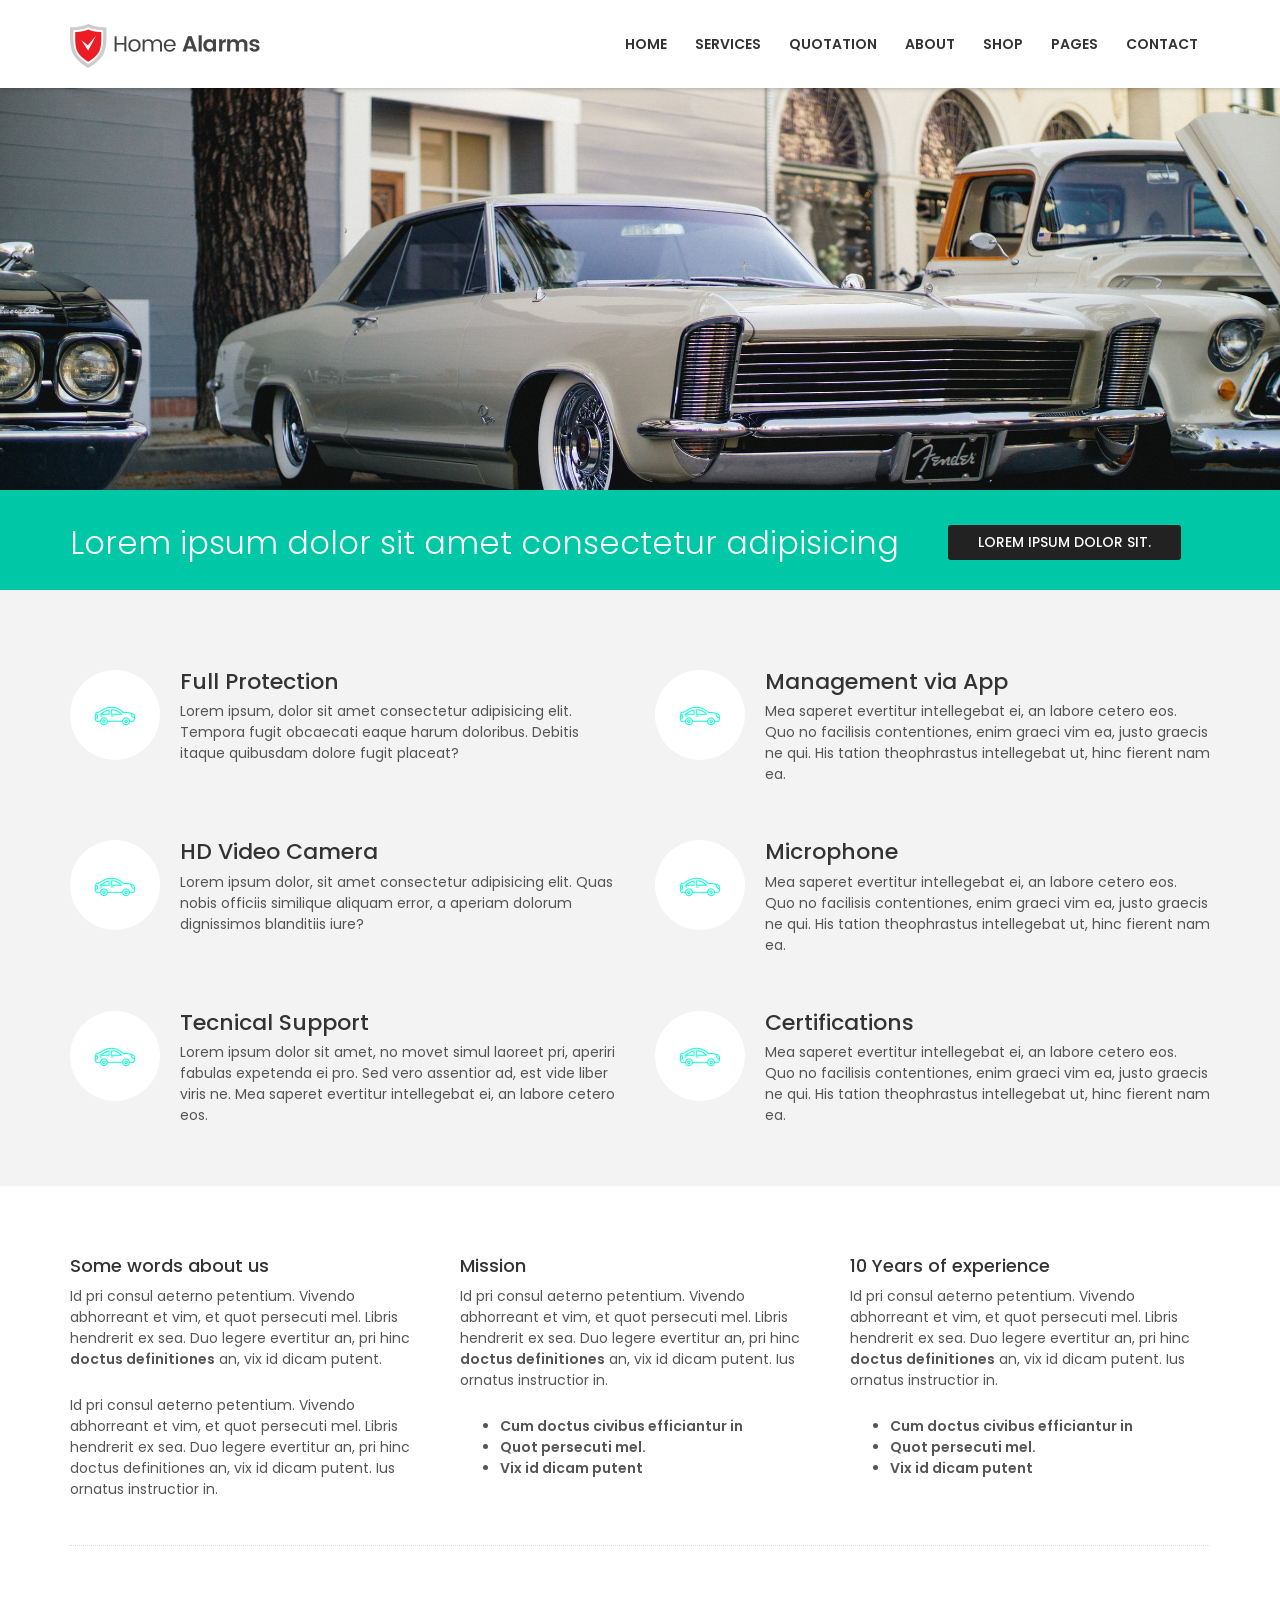
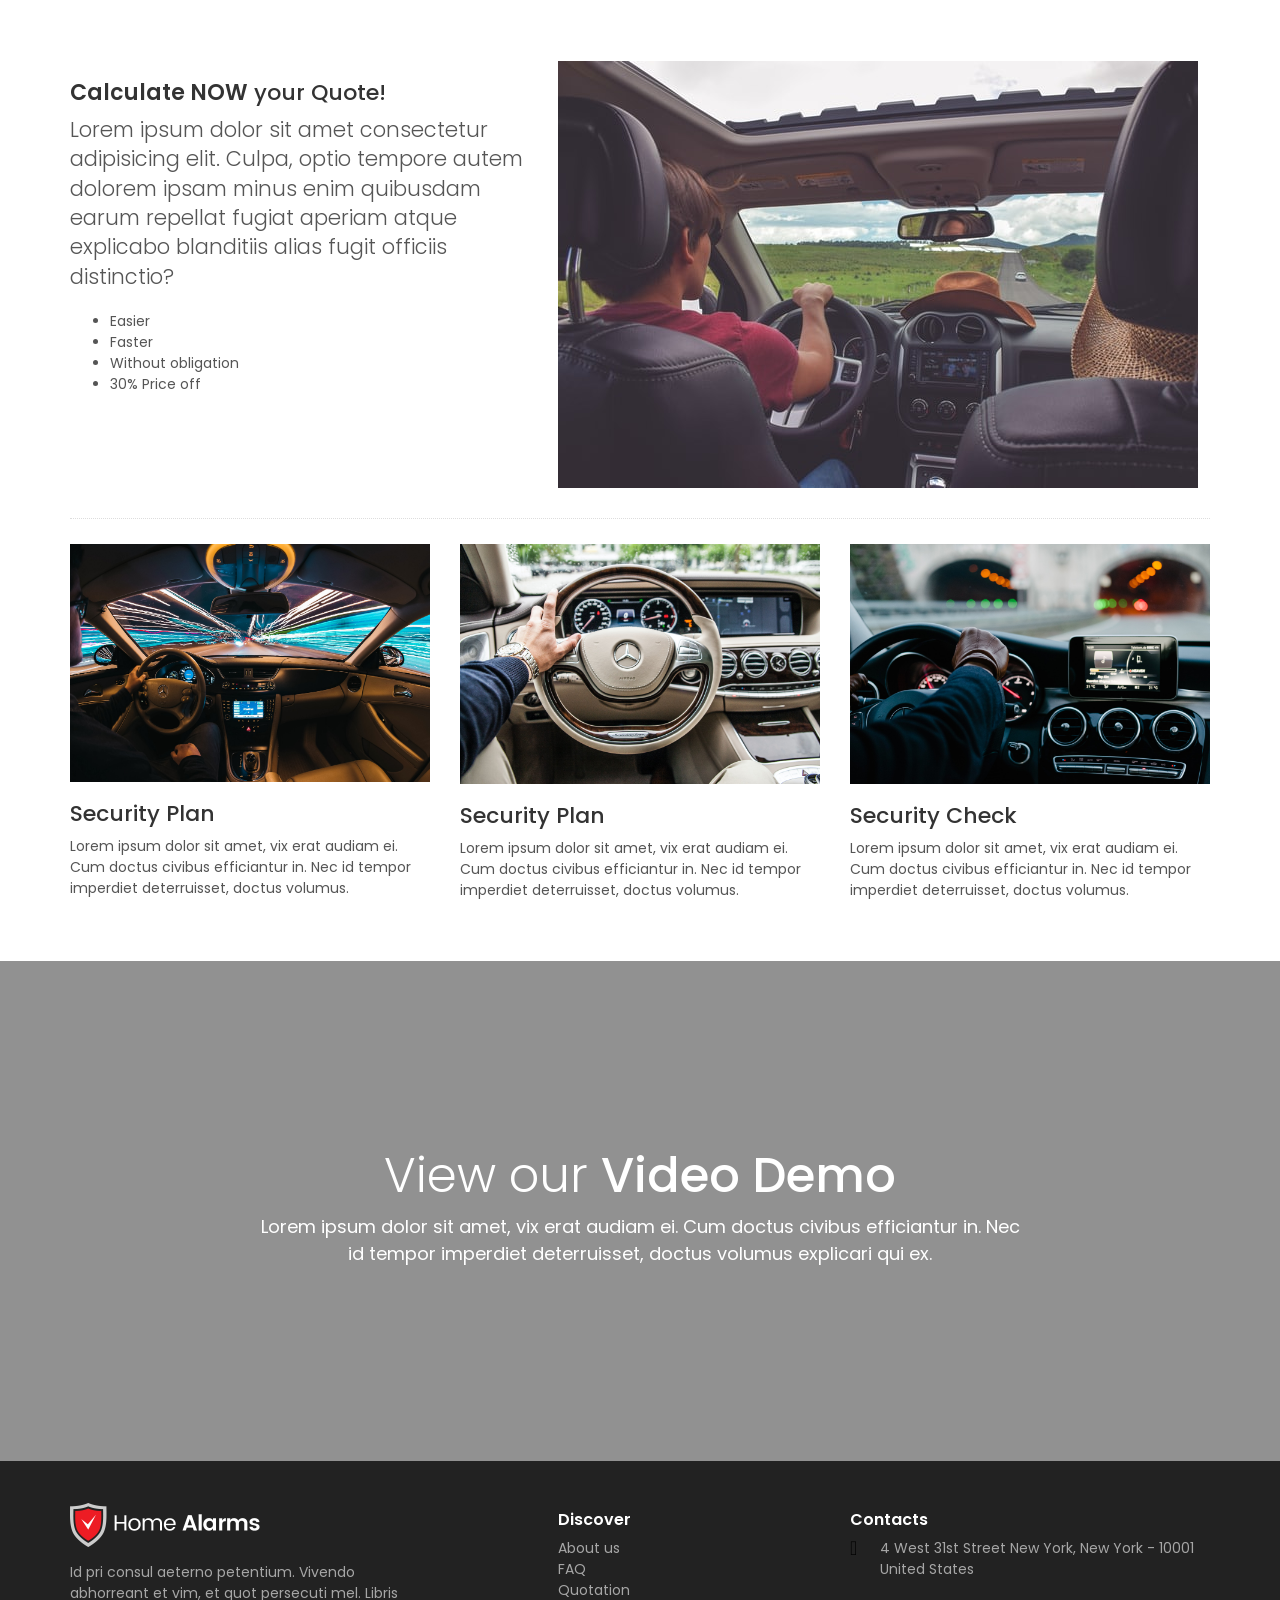
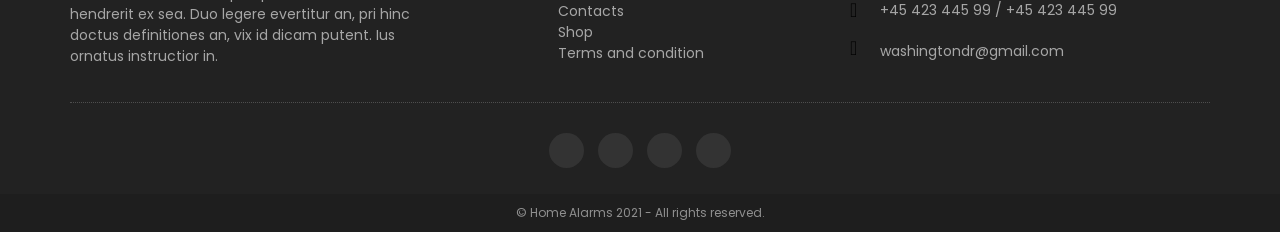
==== commit 01b687d3: "commit" ====
--- a/index.html
+++ b/index.html
@@ -148,7 +148,7 @@
         <div class="container">
           <div class="row">
             <div class="col-md-9">
-              <h3>Lorem, ipsum dolor sit amet consectetur adipisicing elit?</h3>
+              <h3>Lorem ipsum dolor sit amet consectetur adipisicing</h3>
             </div>
             <div class="col-md-3">
               <a href="quotation_wizard.html" class="btn_quote"
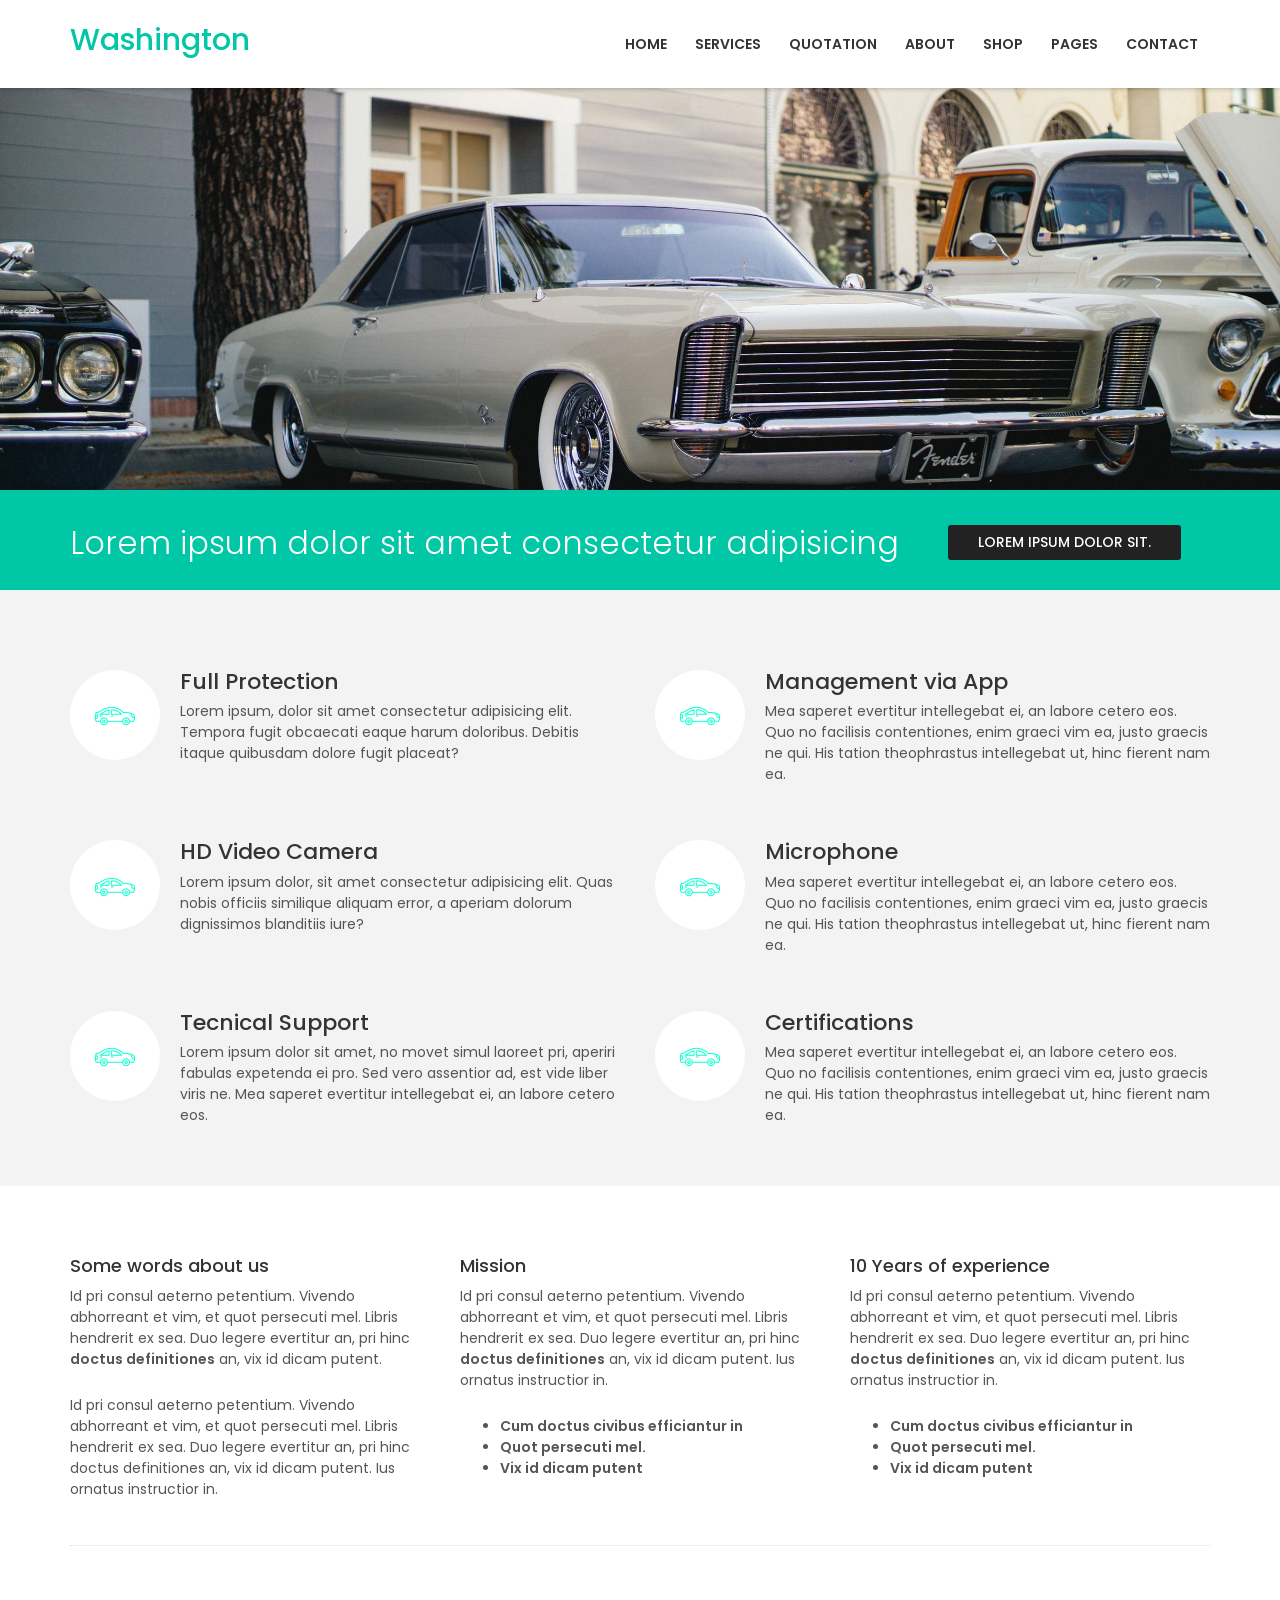
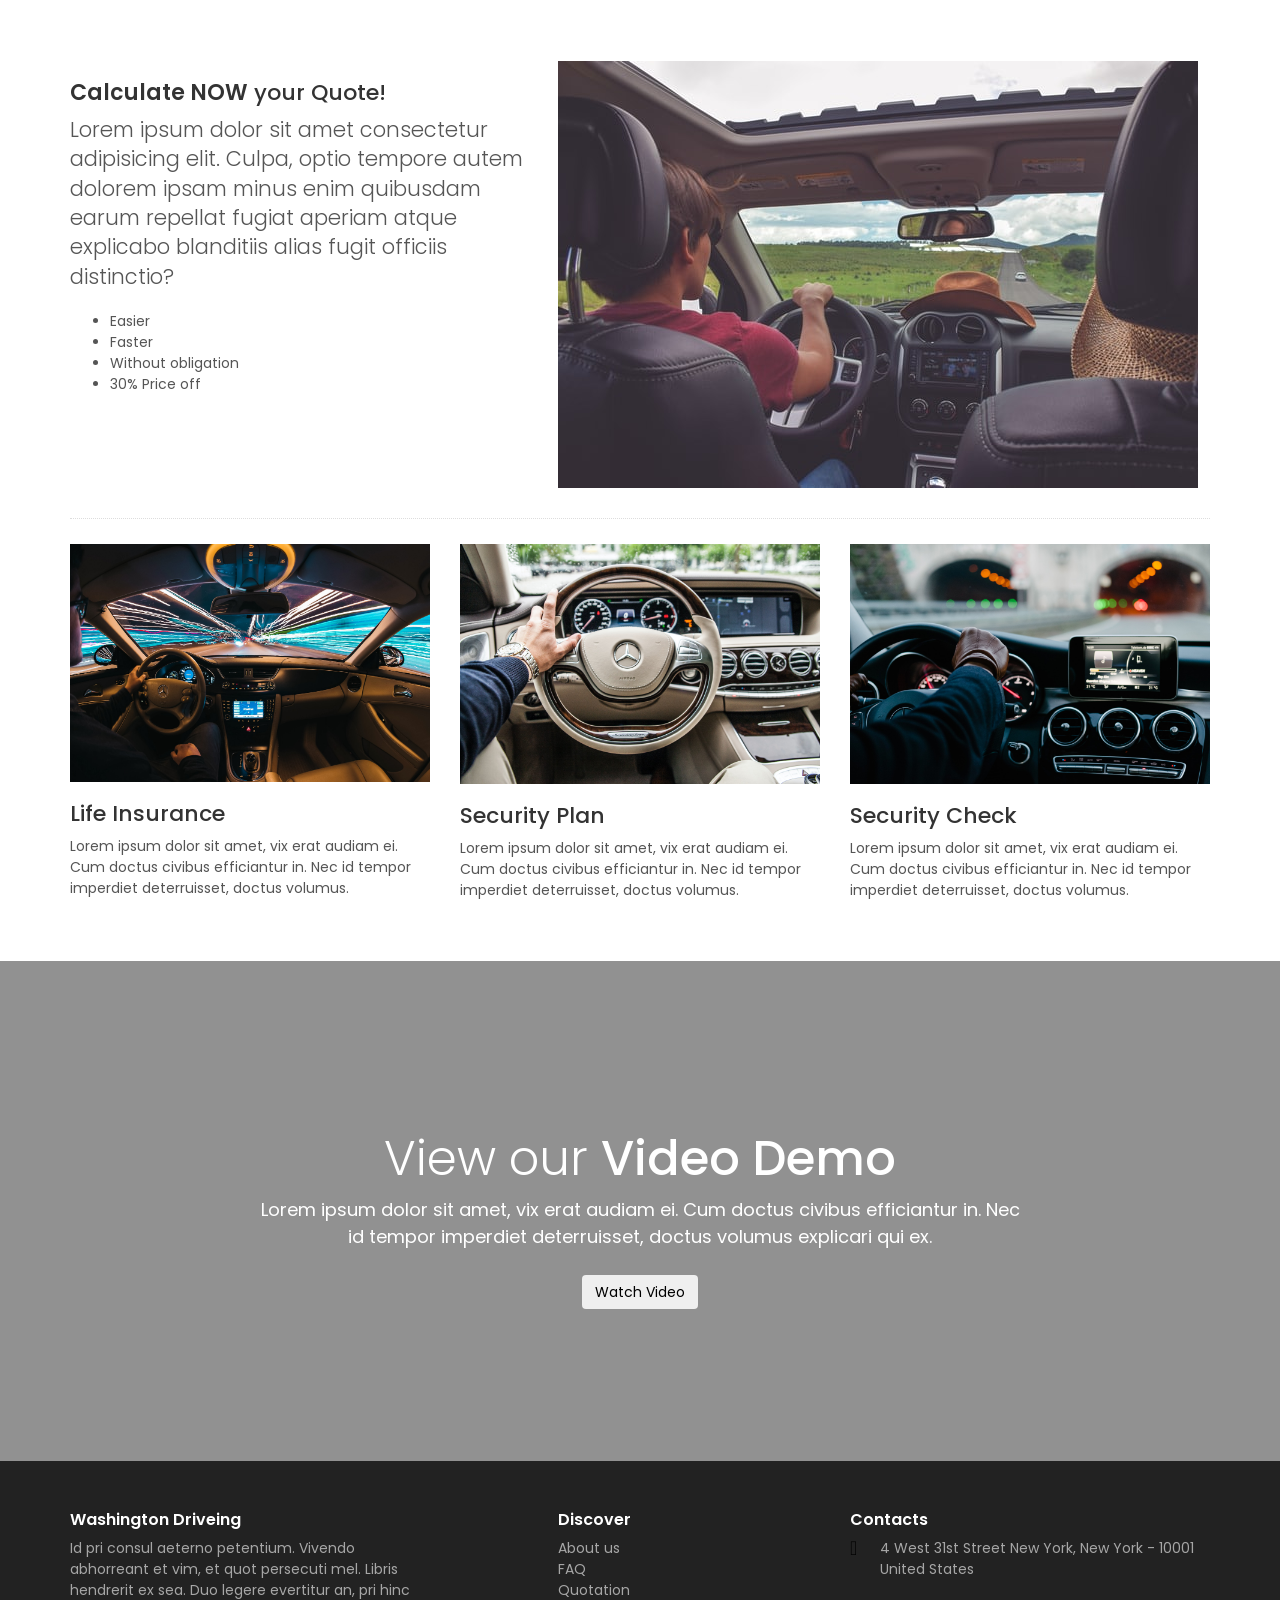
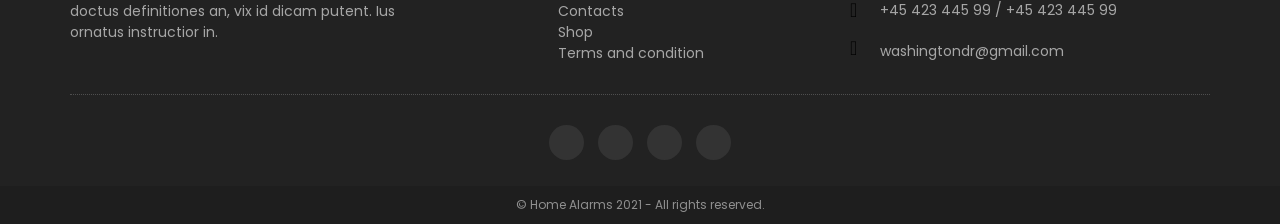
==== commit 33afb33c: "commit" ====
--- a/index.html
+++ b/index.html
@@ -1,455 +1,419 @@
 <!DOCTYPE html>
 <html lang="en">
-  <head>
-    <meta charset="utf-8" />
-    <meta http-equiv="X-UA-Compatible" content="IE=edge" />
-    <meta name="viewport" content="width=device-width, initial-scale=1" />
-    <meta name="description" content="Washington Driving School" />
-    <meta name="author" content="washington" />
-    <title>Washington Driving School</title>
-
-    <!-- GOOGLE FONT -->
-    <link
-      href="https://fonts.googleapis.com/css?family=Poppins:300,400,500,600,700"
-      rel="stylesheet"
-    />
-
-    <!-- CSS Files-->
-    <link href="css/bootstrap.min.css" rel="stylesheet" />
-    <link href="css/style.css" rel="stylesheet" />
-  </head>
-
-  <body>
-    <div class="layer"></div>
-    <!-- Mobile menu overlay mask -->
-
-    <!-- Header -->
-    <header>
+
+<head>
+  <meta charset="utf-8" />
+  <meta http-equiv="X-UA-Compatible" content="IE=edge" />
+  <meta name="viewport" content="width=device-width, initial-scale=1" />
+  <meta name="description" content="Washington Driving School" />
+  <meta name="author" content="washington" />
+
+  <!-- Bootstrap cdn -->
+  <link href="css/bootstrap.min.css" rel="stylesheet" />
+
+  <link href="https://fonts.googleapis.com/css?family=Poppins:300,400,500,600,700" rel="stylesheet" />
+
+  <link href="css/style.css" rel="stylesheet" />
+
+  <title>Washington Driving School</title>
+</head>
+
+<body>
+  <div class="layer"></div>
+  <!-- Mobile menu overlay mask -->
+
+  <!-- Header -->
+  <header>
+    <div class="container">
+      <div class="row">
+        <div class="col-xs-3">
+          <div id="logo">
+            <h2>Washington</h2>
+          </div>
+        </div>
+
+        <nav class="col-xs-9">
+          <a class="cmn-toggle-switch cmn-toggle-switch__htx open_close" href="javascript:void(0);"><span>Menu
+              mobile</span></a>
+          <div class="main-menu">
+            <div id="header_menu">
+              <img src="img/logo.png" width="190" height="44" alt="Home Alarms" />
+            </div>
+            <a href="#" class="open_close" id="close_in"><i class="icon_close"></i></a>
+
+            <ul>
+              <li class="submenu">
+                <a href="javascript:void(0);" class="show-submenu">Home <i class="icon-down-open-mini"></i></a>
+                <ul>
+                  <li><a href="index.html">Home Layerslider</a></li>
+                  <li><a href="index_2.html">Home with Contact form</a></li>
+                  <li><a href="index_3.html">Home Video Background</a></li>
+                </ul>
+              </li>
+
+              <li class="submenu">
+                <a href="javascript:void(0);" class="show-submenu">Services <i class="icon-down-open-mini"></i></a>
+                <ul>
+                  <li>
+                    <a href="service_layout_1.html">Service layout 1</a>
+                  </li>
+                  <li>
+                    <a href="services_layout_2.html">Service layout 2</a>
+                  </li>
+                  <li>
+                    <a href="services_layout_3.html">Service layout 3</a>
+                  </li>
+                </ul>
+              </li>
+
+              <li class="submenu">
+                <a href="javascript:void(0);" class="show-submenu">Quotation <i class="icon-down-open-mini"></i></a>
+                <ul>
+                  <li><a href="quotation.html">Working quotation</a></li>
+                  <li>
+                    <a href="quotation_wizard.html">Working quotation wizard</a>
+                  </li>
+                </ul>
+              </li>
+
+              <li><a href="about.html">About</a></li>
+              <li class="submenu">
+                <a href="javascript:void(0);" class="show-submenu">Shop <i class="icon-down-open-mini"></i></a>
+                <ul>
+                  <li><a href="shop.html">Shop list</a></li>
+                  <li><a href="shop-single.html">Shop products</a></li>
+                  <li><a href="cart.html">Shop cart</a></li>
+                  <li><a href="checkout.html">Shop checkout</a></li>
+                </ul>
+              </li>
+
+              <li class="submenu">
+                <a href="javascript:void(0);" class="show-submenu">Pages <i class="icon-down-open-mini"></i></a>
+                <ul>
+                  <li><a href="tips.html">Tips and Faq</a></li>
+                  <li><a href="accessories.html">Accessories</a></li>
+                  <li><a href="blog.html">Blog</a></li>
+                  <li><a href="blog_post.html">Blog post</a></li>
+                  <li><a href="coming_soon/index.html">Coming soon</a></li>
+                  <li><a href="shortcodes.html">Shortcodes</a></li>
+                  <li><a href="icon_pack_1.html">Icon Pack-1</a></li>
+                  <li><a href="icon_pack_2.html">Icon Pack-2</a></li>
+                </ul>
+              </li>
+
+              <li><a href="contacts.html">Contact</a></li>
+            </ul>
+          </div>
+        </nav>
+      </div>
+    </div>
+  </header>
+
+  <main>
+    <!-- Hero section -->
+    <div class="hero header-text" id="hero">
+      <div class="container"></div>
+    </div>
+
+    <div id="get_quote">
       <div class="container">
         <div class="row">
-          <div class="col-xs-3">
-            <div id="logo">
-              <a href="index.html"
-                ><img
-                  src="img/logo.png"
-                  width="190"
-                  height="44"
-                  alt="Home Alarms"
-              /></a>
-            </div>
-          </div>
-
-          <nav class="col-xs-9">
-            <a
-              class="cmn-toggle-switch cmn-toggle-switch__htx open_close"
-              href="javascript:void(0);"
-              ><span>Menu mobile</span></a
-            >
-            <div class="main-menu">
-              <div id="header_menu">
-                <img
-                  src="img/logo.png"
-                  width="190"
-                  height="44"
-                  alt="Home Alarms"
-                />
-              </div>
-              <a href="#" class="open_close" id="close_in"
-                ><i class="icon_close"></i
-              ></a>
-
-              <ul>
-                <li class="submenu">
-                  <a href="javascript:void(0);" class="show-submenu"
-                    >Home <i class="icon-down-open-mini"></i
-                  ></a>
-                  <ul>
-                    <li><a href="index.html">Home Layerslider</a></li>
-                    <li><a href="index_2.html">Home with Contact form</a></li>
-                    <li><a href="index_3.html">Home Video Background</a></li>
-                  </ul>
-                </li>
-
-                <li class="submenu">
-                  <a href="javascript:void(0);" class="show-submenu"
-                    >Services <i class="icon-down-open-mini"></i
-                  ></a>
-                  <ul>
-                    <li>
-                      <a href="service_layout_1.html">Service layout 1</a>
-                    </li>
-                    <li>
-                      <a href="services_layout_2.html">Service layout 2</a>
-                    </li>
-                    <li>
-                      <a href="services_layout_3.html">Service layout 3</a>
-                    </li>
-                  </ul>
-                </li>
-
-                <li class="submenu">
-                  <a href="javascript:void(0);" class="show-submenu"
-                    >Quotation <i class="icon-down-open-mini"></i
-                  ></a>
-                  <ul>
-                    <li><a href="quotation.html">Working quotation</a></li>
-                    <li>
-                      <a href="quotation_wizard.html"
-                        >Working quotation wizard</a
-                      >
-                    </li>
-                  </ul>
-                </li>
-
-                <li><a href="about.html">About</a></li>
-                <li class="submenu">
-                  <a href="javascript:void(0);" class="show-submenu"
-                    >Shop <i class="icon-down-open-mini"></i
-                  ></a>
-                  <ul>
-                    <li><a href="shop.html">Shop list</a></li>
-                    <li><a href="shop-single.html">Shop products</a></li>
-                    <li><a href="cart.html">Shop cart</a></li>
-                    <li><a href="checkout.html">Shop checkout</a></li>
-                  </ul>
-                </li>
-
-                <li class="submenu">
-                  <a href="javascript:void(0);" class="show-submenu"
-                    >Pages <i class="icon-down-open-mini"></i
-                  ></a>
-                  <ul>
-                    <li><a href="tips.html">Tips and Faq</a></li>
-                    <li><a href="accessories.html">Accessories</a></li>
-                    <li><a href="blog.html">Blog</a></li>
-                    <li><a href="blog_post.html">Blog post</a></li>
-                    <li><a href="coming_soon/index.html">Coming soon</a></li>
-                    <li><a href="shortcodes.html">Shortcodes</a></li>
-                    <li><a href="icon_pack_1.html">Icon Pack-1</a></li>
-                    <li><a href="icon_pack_2.html">Icon Pack-2</a></li>
-                  </ul>
-                </li>
-
-                <li><a href="contacts.html">Contact</a></li>
-              </ul>
-            </div>
-          </nav>
-        </div>
-      </div>
-    </header>
-
-    <main>
-      <!-- Hero section -->
-      <div class="hero header-text" id="hero">
-        <div class="container"></div>
-      </div>
-
-      <div id="get_quote">
-        <div class="container">
-          <div class="row">
-            <div class="col-md-9">
-              <h3>Lorem ipsum dolor sit amet consectetur adipisicing</h3>
-            </div>
-            <div class="col-md-3">
-              <a href="quotation_wizard.html" class="btn_quote"
-                >Lorem ipsum dolor sit.</a
-              >
-            </div>
-          </div>
-        </div>
-      </div>
-
-      <div id="feat_home">
-        <div class="container margin_60_25">
-          <div class="row">
-            <div class="col-md-6">
-              <div class="box_feat">
-                <span><img src="./img/car.png" alt="" /></span>
-                <h3>Full Protection</h3>
-                <p>
-                  Lorem ipsum, dolor sit amet consectetur adipisicing elit.
-                  Tempora fugit obcaecati eaque harum doloribus. Debitis itaque
-                  quibusdam dolore fugit placeat?
-                </p>
-              </div>
-            </div>
-
-            <div class="col-md-6">
-              <div class="box_feat">
-                <span><img src="./img/car.png" alt="" /></span>
-                <h3>Management via App</h3>
-                <p>
-                  Mea saperet evertitur intellegebat ei, an labore cetero eos.
-                  Quo no facilisis contentiones, enim graeci vim ea, justo
-                  graecis ne qui. His tation theophrastus intellegebat ut, hinc
-                  fierent nam ea.
-                </p>
-              </div>
-            </div>
-          </div>
-
-          <div class="row">
-            <div class="col-md-6">
-              <div class="box_feat">
-                <span><img src="./img/car.png" alt="" /></span>
-                <h3>HD Video Camera</h3>
-                <p>
-                  Lorem ipsum dolor, sit amet consectetur adipisicing elit. Quas
-                  nobis officiis similique aliquam error, a aperiam dolorum
-                  dignissimos blanditiis iure?
-                </p>
-              </div>
-            </div>
-
-            <div class="col-md-6">
-              <div class="box_feat">
-                <span><img src="./img/car.png" alt="" /></span>
-                <h3>Microphone</h3>
-                <p>
-                  Mea saperet evertitur intellegebat ei, an labore cetero eos.
-                  Quo no facilisis contentiones, enim graeci vim ea, justo
-                  graecis ne qui. His tation theophrastus intellegebat ut, hinc
-                  fierent nam ea.
-                </p>
-              </div>
-            </div>
-          </div>
-
-          <div class="row">
-            <div class="col-md-6">
-              <div class="box_feat">
-                <span><img src="./img/car.png" alt="" /></span>
-                <h3>Tecnical Support</h3>
-                <p>
-                  Lorem ipsum dolor sit amet, no movet simul laoreet pri,
-                  aperiri fabulas expetenda ei pro. Sed vero assentior ad, est
-                  vide liber viris ne. Mea saperet evertitur intellegebat ei, an
-                  labore cetero eos.
-                </p>
-              </div>
-            </div>
-
-            <div class="col-md-6">
-              <div class="box_feat">
-                <span><img src="./img/car.png" alt="" /></span>
-                <h3>Certifications</h3>
-                <p>
-                  Mea saperet evertitur intellegebat ei, an labore cetero eos.
-                  Quo no facilisis contentiones, enim graeci vim ea, justo
-                  graecis ne qui. His tation theophrastus intellegebat ut, hinc
-                  fierent nam ea.
-                </p>
-              </div>
-            </div>
-          </div>
-        </div>
-      </div>
-
+          <div class="col-md-9">
+            <h3>Lorem ipsum dolor sit amet consectetur adipisicing</h3>
+          </div>
+          <div class="col-md-3">
+            <a href="quotation_wizard.html" class="btn_quote">Lorem ipsum dolor sit.</a>
+          </div>
+        </div>
+      </div>
+    </div>
+
+    <!-- Features section -->
+    <div id="feat_home">
       <div class="container margin_60_25">
         <div class="row">
-          <div class="col-md-4">
-            <h4>Some words about us</h4>
-            <p>
-              Id pri consul aeterno petentium. Vivendo abhorreant et vim, et
-              quot persecuti mel. Libris hendrerit ex sea. Duo legere evertitur
-              an, pri hinc <strong>doctus definitiones</strong> an, vix id dicam
-              putent.
+          <div class="col-md-6">
+            <div class="box_feat">
+              <span><img src="./img/car.png" alt="driving-school" /></span>
+              <h3>Full Protection</h3>
+              <p>
+                Lorem ipsum, dolor sit amet consectetur adipisicing elit.
+                Tempora fugit obcaecati eaque harum doloribus. Debitis itaque
+                quibusdam dolore fugit placeat?
+              </p>
+            </div>
+          </div>
+
+          <div class="col-md-6">
+            <div class="box_feat">
+              <span><img src="./img/car.png" alt="driving-school" /></span>
+              <h3>Management via App</h3>
+              <p>
+                Mea saperet evertitur intellegebat ei, an labore cetero eos.
+                Quo no facilisis contentiones, enim graeci vim ea, justo
+                graecis ne qui. His tation theophrastus intellegebat ut, hinc
+                fierent nam ea.
+              </p>
+            </div>
+          </div>
+        </div>
+
+        <div class="row">
+          <div class="col-md-6">
+            <div class="box_feat">
+              <span><img src="./img/car.png" alt="driving-school" /></span>
+              <h3>HD Video Camera</h3>
+              <p>
+                Lorem ipsum dolor, sit amet consectetur adipisicing elit. Quas
+                nobis officiis similique aliquam error, a aperiam dolorum
+                dignissimos blanditiis iure?
+              </p>
+            </div>
+          </div>
+
+          <div class="col-md-6">
+            <div class="box_feat">
+              <span><img src="./img/car.png" alt="driving-school" /></span>
+              <h3>Microphone</h3>
+              <p>
+                Mea saperet evertitur intellegebat ei, an labore cetero eos.
+                Quo no facilisis contentiones, enim graeci vim ea, justo
+                graecis ne qui. His tation theophrastus intellegebat ut, hinc
+                fierent nam ea.
+              </p>
+            </div>
+          </div>
+        </div>
+
+        <div class="row">
+          <div class="col-md-6">
+            <div class="box_feat">
+              <span><img src="./img/car.png" alt="driving-school" /></span>
+              <h3>Tecnical Support</h3>
+              <p>
+                Lorem ipsum dolor sit amet, no movet simul laoreet pri,
+                aperiri fabulas expetenda ei pro. Sed vero assentior ad, est
+                vide liber viris ne. Mea saperet evertitur intellegebat ei, an
+                labore cetero eos.
+              </p>
+            </div>
+          </div>
+
+          <div class="col-md-6">
+            <div class="box_feat">
+              <span><img src="./img/car.png" alt="driving-school" /></span>
+              <h3>Certifications</h3>
+              <p>
+                Mea saperet evertitur intellegebat ei, an labore cetero eos.
+                Quo no facilisis contentiones, enim graeci vim ea, justo
+                graecis ne qui. His tation theophrastus intellegebat ut, hinc
+                fierent nam ea.
+              </p>
+            </div>
+          </div>
+        </div>
+      </div>
+    </div>
+
+    <!-- About section -->
+    <div class="container margin_60_25">
+      <div class="row">
+
+        <div class="col-md-4">
+          <h4>Some words about us</h4>
+          <p>
+            Id pri consul aeterno petentium. Vivendo abhorreant et vim, et
+            quot persecuti mel. Libris hendrerit ex sea. Duo legere evertitur
+            an, pri hinc <strong>doctus definitiones</strong> an, vix id dicam
+            putent.
+          </p>
+          <p>
+            Id pri consul aeterno petentium. Vivendo abhorreant et vim, et
+            quot persecuti mel. Libris hendrerit ex sea. Duo legere evertitur
+            an, pri hinc doctus definitiones an, vix id dicam putent. Ius
+            ornatus instructior in.
+          </p>
+        </div>
+
+        <div class="col-md-4">
+          <h4>Mission</h4>
+          <p>
+            Id pri consul aeterno petentium. Vivendo abhorreant et vim, et
+            quot persecuti mel. Libris hendrerit ex sea. Duo legere evertitur
+            an, pri hinc <strong>doctus definitiones</strong> an, vix id dicam
+            putent. Ius ornatus instructior in.
+          </p>
+          <ul class="list_2">
+            <li><strong> Cum doctus civibus efficiantur in</strong></li>
+            <li><strong>Quot persecuti mel.</strong></li>
+            <li><strong>Vix id dicam putent</strong></li>
+          </ul>
+        </div>
+
+        <div class="col-md-4">
+          <h4>10 Years of experience</h4>
+          <p>
+            Id pri consul aeterno petentium. Vivendo abhorreant et vim, et
+            quot persecuti mel. Libris hendrerit ex sea. Duo legere evertitur
+            an, pri hinc <strong>doctus definitiones</strong> an, vix id dicam
+            putent. Ius ornatus instructior in.
+          </p>
+          <ul class="list_ok">
+            <li><strong> Cum doctus civibus efficiantur in</strong></li>
+            <li><strong>Quot persecuti mel.</strong></li>
+            <li><strong>Vix id dicam putent</strong></li>
+          </ul>
+        </div>
+      </div>
+
+      <hr class="add_bottom_30" />
+    </div>
+
+    <!-- Quotation section -->
+    <div class="container margin_60_35">
+      <div class="row add_bottom_30">
+        <div class="col-md-5">
+          <div class="box_quote">
+            <h3><strong>Calculate NOW</strong> your Quote!</h3>
+            <p class="lead">
+              Lorem ipsum dolor sit amet consectetur adipisicing elit. Culpa,
+              optio tempore autem dolorem ipsam minus enim quibusdam earum
+              repellat fugiat aperiam atque explicabo blanditiis alias fugit
+              officiis distinctio?
             </p>
-            <p>
-              Id pri consul aeterno petentium. Vivendo abhorreant et vim, et
-              quot persecuti mel. Libris hendrerit ex sea. Duo legere evertitur
-              an, pri hinc doctus definitiones an, vix id dicam putent. Ius
-              ornatus instructior in.
-            </p>
-          </div>
-          <div class="col-md-4">
-            <h4>Mission</h4>
-            <p>
-              Id pri consul aeterno petentium. Vivendo abhorreant et vim, et
-              quot persecuti mel. Libris hendrerit ex sea. Duo legere evertitur
-              an, pri hinc <strong>doctus definitiones</strong> an, vix id dicam
-              putent. Ius ornatus instructior in.
-            </p>
-            <ul class="list_2">
-              <li><strong> Cum doctus civibus efficiantur in</strong></li>
-              <li><strong>Quot persecuti mel.</strong></li>
-              <li><strong>Vix id dicam putent</strong></li>
+            <ul>
+              <li><i class="icon_check_alt2"></i>Easier</li>
+              <li><i class="icon_check_alt2"></i>Faster</li>
+              <li><i class="icon_check_alt2"></i>Without obligation</li>
+              <li><i class="icon_check_alt2"></i>30% Price off</li>
             </ul>
           </div>
-          <div class="col-md-4">
-            <h4>10 Years of experience</h4>
-            <p>
-              Id pri consul aeterno petentium. Vivendo abhorreant et vim, et
-              quot persecuti mel. Libris hendrerit ex sea. Duo legere evertitur
-              an, pri hinc <strong>doctus definitiones</strong> an, vix id dicam
-              putent. Ius ornatus instructior in.
-            </p>
-            <ul class="list_ok">
-              <li><strong> Cum doctus civibus efficiantur in</strong></li>
-              <li><strong>Quot persecuti mel.</strong></li>
-              <li><strong>Vix id dicam putent</strong></li>
-            </ul>
-          </div>
-        </div>
-
-        <hr class="add_bottom_30" />
-      </div>
-
-      <div class="container margin_60_35">
-        <div class="row add_bottom_30">
-          <div class="col-md-5">
-            <div class="box_quote">
-              <h3><strong>Calculate NOW</strong> your Quote!</h3>
-              <p class="lead">
-                Lorem ipsum dolor sit amet consectetur adipisicing elit. Culpa,
-                optio tempore autem dolorem ipsam minus enim quibusdam earum
-                repellat fugiat aperiam atque explicabo blanditiis alias fugit
-                officiis distinctio?
-              </p>
-              <ul>
-                <li><i class="icon_check_alt2"></i>Easier</li>
-                <li><i class="icon_check_alt2"></i>Faster</li>
-                <li><i class="icon_check_alt2"></i>Without obligation</li>
-                <li><i class="icon_check_alt2"></i>30% Price off</li>
-              </ul>
-            </div>
-          </div>
-
-          <div class="col-md-7">
-            <img src="./img/img-7.jpg" alt="" />
-          </div>
-        </div>
-
-        <hr />
-
-        <div class="row">
-          <div class="col-sm-4">
-            <figure class="animated">
-              <a href="service_2.html"
-                ><img src="img/img-5.jpg" alt="" class="img-responsive"
-              /></a>
-            </figure>
-            <h3>Security Plan</h3>
-            <p>
-              Lorem ipsum dolor sit amet, vix erat audiam ei. Cum doctus civibus
-              efficiantur in. Nec id tempor imperdiet deterruisset, doctus
-              volumus.
-            </p>
-          </div>
-
-          <div class="col-sm-4">
-            <figure class="animated">
-              <a href="service_2.html"
-                ><img src="img/img-8.jpg" alt="" class="img-responsive"
-              /></a>
-            </figure>
-            <h3>Security Plan</h3>
-            <p>
-              Lorem ipsum dolor sit amet, vix erat audiam ei. Cum doctus civibus
-              efficiantur in. Nec id tempor imperdiet deterruisset, doctus
-              volumus.
-            </p>
-          </div>
-
-          <div class="col-sm-4">
-            <figure class="animated">
-              <a href="service_3.html"
-                ><img src="img/img-4.jpg" alt="" class="img-responsive"
-              /></a>
-            </figure>
-            <h3>Security Check</h3>
-            <p>
-              Lorem ipsum dolor sit amet, vix erat audiam ei. Cum doctus civibus
-              efficiantur in. Nec id tempor imperdiet deterruisset, doctus
-              volumus.
-            </p>
-          </div>
-        </div>
-      </div>
-
-      <div class="bg_content magnific">
-        <div>
-          <h3>View our <strong>Video Demo</strong></h3>
+        </div>
+
+        <div class="col-md-7">
+          <img src="./img/img-7.jpg" alt="driving-school" />
+        </div>
+      </div>
+      <hr />
+
+      <!-- Service section -->
+      <div class="row">
+        <div class="col-sm-4">
+          <figure class="animated">
+            <a href="service_2.html"><img src="img/img-5.jpg" alt="driving-school" class="img-responsive" /></a>
+          </figure>
+          <h3>Life Insurance</h3>
           <p>
             Lorem ipsum dolor sit amet, vix erat audiam ei. Cum doctus civibus
-            efficiantur in. Nec id tempor imperdiet deterruisset, doctus volumus
-            explicari qui ex.
-          </p>
-          <a href="https://www.youtube.com/watch?v=X02tZiqC1uk" class="video"
-            ><i class="icon-play-circled2-1"></i
-          ></a>
-        </div>
-      </div>
-    </main>
-
-    <footer>
-      <div class="container">
-        <div class="row">
-          <div class="col-md-4 col-sm-8">
-            <img
-              src="img/logo-footer.png"
-              width="190"
-              height="44"
-              alt="Home Alarms"
-              id="logo_footer"
-            />
-            <p>
-              Id pri consul aeterno petentium. Vivendo abhorreant et vim, et
-              quot persecuti mel. Libris hendrerit ex sea. Duo legere evertitur
-              an, pri hinc doctus definitiones an, vix id dicam putent. Ius
-              ornatus instructior in.
-            </p>
-          </div>
-          <div class="col-md-3 col-md-offset-1 col-sm-4">
-            <h3>Discover</h3>
-            <ul>
-              <li><a href="#0">About us</a></li>
-              <li><a href="#0">FAQ</a></li>
-              <li><a href="#0">Quotation</a></li>
-              <li><a href="#0">Contacts</a></li>
-              <li><a href="#0">Shop</a></li>
-              <li><a href="#0">Terms and condition</a></li>
-            </ul>
-          </div>
-          <div class="col-md-4 col-sm-12" id="contact_bg">
-            <h3>Contacts</h3>
-            <ul id="contact_details_footer">
-              <li id="address_footer">
-                4 West 31st Street New York, New York - 10001<br />United States
-              </li>
-              <li id="phone_footer">
-                <a href="tel://004542344599">+45 423 445 99</a> /
-                <a href="tel://004542344599">+45 423 445 99</a>
-              </li>
-              <li id="email_footer"><a href="#0">washingtondr@gmail.com</a></li>
-            </ul>
-          </div>
-        </div>
-
-        <div id="social_footer">
+            efficiantur in. Nec id tempor imperdiet deterruisset, doctus
+            volumus.
+          </p>
+        </div>
+
+        <div class="col-sm-4">
+          <figure class="animated">
+            <a href="service_2.html"><img src="img/img-8.jpg" alt="driving-school" class="img-responsive" /></a>
+          </figure>
+          <h3>Security Plan</h3>
+          <p>
+            Lorem ipsum dolor sit amet, vix erat audiam ei. Cum doctus civibus
+            efficiantur in. Nec id tempor imperdiet deterruisset, doctus
+            volumus.
+          </p>
+        </div>
+
+        <div class="col-sm-4">
+          <figure class="animated">
+            <a href="service_3.html"><img src="img/img-4.jpg" alt="driving-school" class="img-responsive" /></a>
+          </figure>
+          <h3>Security Check</h3>
+          <p>
+            Lorem ipsum dolor sit amet, vix erat audiam ei. Cum doctus civibus
+            efficiantur in. Nec id tempor imperdiet deterruisset, doctus
+            volumus.
+          </p>
+        </div>
+      </div>
+    </div>
+
+    <!-- CTA section -->
+    <div class="bg_content magnific cta">
+      <div>
+        <h3>View our <strong>Video Demo</strong></h3>
+        <p>
+          Lorem ipsum dolor sit amet, vix erat audiam ei. Cum doctus civibus
+          efficiantur in. Nec id tempor imperdiet deterruisset, doctus volumus
+          explicari qui ex.
+        </p>
+        <button type="button" class="btn btn-light">Watch Video</button>
+      </div>
+    </div>
+  </main>
+
+  <!-- Footer -->
+  <footer>
+    <div class="container">
+      <div class="row">
+        <div class="col-md-4 col-sm-8">
+          <h2>Washington Driveing</h2>
+          <p>
+            Id pri consul aeterno petentium. Vivendo abhorreant et vim, et
+            quot persecuti mel. Libris hendrerit ex sea. Duo legere evertitur
+            an, pri hinc doctus definitiones an, vix id dicam putent. Ius
+            ornatus instructior in.
+          </p>
+        </div>
+        <div class="col-md-3 col-md-offset-1 col-sm-4">
+          <h3>Discover</h3>
           <ul>
-            <li>
-              <a href="#0"><i class="icon-facebook"></i></a>
+            <li><a href="#0">About us</a></li>
+            <li><a href="#0">FAQ</a></li>
+            <li><a href="#0">Quotation</a></li>
+            <li><a href="#0">Contacts</a></li>
+            <li><a href="#0">Shop</a></li>
+            <li><a href="#0">Terms and condition</a></li>
+          </ul>
+        </div>
+        <div class="col-md-4 col-sm-12" id="contact_bg">
+          <h3>Contacts</h3>
+          <ul id="contact_details_footer">
+            <li id="address_footer">
+              4 West 31st Street New York, New York - 10001<br />United States
             </li>
-            <li>
-              <a href="#0"><i class="icon-twitter"></i></a>
+            <li id="phone_footer">
+              <a href="tel://004542344599">+45 423 445 99</a> /
+              <a href="tel://004542344599">+45 423 445 99</a>
             </li>
-            <li>
-              <a href="#0"><i class="icon-google"></i></a>
-            </li>
-            <li>
-              <a href="#0"><i class="icon-vimeo"></i></a>
-            </li>
+            <li id="email_footer"><a href="#0">washingtondr@gmail.com</a></li>
           </ul>
         </div>
       </div>
 
-      <div id="copy">
-        <div class="container">© Home Alarms 2021 - All rights reserved.</div>
-      </div>
-    </footer>
-
-    <!-- scripts -->
-    <script src="js/jquery-3.6.0.min.js"></script>
-  </body>
-</html>
+      <div id="social_footer">
+        <ul>
+          <li>
+            <a href="#0"><i class="icon-facebook"></i></a>
+          </li>
+          <li>
+            <a href="#0"><i class="icon-twitter"></i></a>
+          </li>
+          <li>
+            <a href="#0"><i class="icon-google"></i></a>
+          </li>
+          <li>
+            <a href="#0"><i class="icon-vimeo"></i></a>
+          </li>
+        </ul>
+      </div>
+    </div>
+
+    <div id="copy">
+      <div class="container">© Home Alarms 2021 - All rights reserved.</div>
+    </div>
+  </footer>
+
+  <!-- jquery cdn -->
+  <script src="js/jquery-3.6.0.min.js"></script>
+</body>
+
+</html>
--- a/css/style.css
+++ b/css/style.css
@@ -88,11 +88,13 @@
   float: right;
   font-weight: 500;
 }
+
 .main-menu a {
   -webkit-transition: all 0.3s;
   -moz-transition: all 0.3s;
   transition: all 0.3s;
 }
+
 .main-menu ul,
 .main-menu ul li,
 .main-menu ul li a {
@@ -110,14 +112,15 @@
 }
 
 /*First level styles */
-.main-menu > ul > li > a {
+.main-menu>ul>li>a {
   color: #333;
   padding: 0 12px 20px 12px;
   font-size: 14px;
   text-transform: uppercase;
   font-weight: 600;
 }
-.main-menu > ul > li:hover > a {
+
+.main-menu>ul>li:hover>a {
   color: rgb(0, 199, 166);
 }
 
@@ -146,6 +149,7 @@
   opacity: 0;
   visibility: hidden;
 }
+
 .layer-is-visible {
   opacity: 1;
   visibility: visible;
@@ -161,10 +165,12 @@
 .cmn-toggle-switch {
   display: none;
 }
+
 /* All styles for screen size between 992px and 1200px */
 @media (min-width: 992px) and (max-width: 1200px) {
+
   /*First level styles */
-  .main-menu > ul > li > a {
+  .main-menu>ul>li>a {
     padding: 0 5px 15px 5px;
   }
 }
@@ -174,15 +180,17 @@
   .main-menu {
     width: auto;
   }
+
   .main-menu a {
     white-space: nowrap;
   }
+
   .main-menu ul li {
     display: inline-block;
   }
 
-  .main-menu ul li.submenu:hover > a:before,
-  .main-menu ul li.submenu:hover > a:after {
+  .main-menu ul li.submenu:hover>a:before,
+  .main-menu ul li.submenu:hover>a:after {
     bottom: -20px;
     opacity: 0;
   }
@@ -211,13 +219,15 @@
     transition: all 0.3s ease;
     font-weight: 400;
   }
+
   .main-menu ul li .menu-wrapper {
     padding: 10px 15px !important;
     -moz-box-sizing: border-box;
     -webkit-box-sizing: border-box;
     box-sizing: border-box;
   }
-  .main-menu ul li:hover > ul,
+
+  .main-menu ul li:hover>ul,
   .main-menu ul li:hover .menu-wrapper {
     padding: 0;
     visibility: visible;
@@ -226,6 +236,7 @@
     transform: translateY(0);
     opacity: 1;
   }
+
   .main-menu ul .menu-wrapper ul {
     -webkit-box-shadow: none;
     -moz-box-shadow: none;
@@ -237,6 +248,7 @@
     -ms-transform: translateY(0);
     transform: translateY(0);
   }
+
   .main-menu ul .menu-wrapper ul:before {
     border: 0;
   }
@@ -246,17 +258,19 @@
     height: auto;
     padding: 0;
   }
+
   .main-menu ul ul li a {
     font-size: 13px;
     color: #555;
     border-bottom: 1px solid #ededed;
     display: block;
   }
+
   .main-menu ul ul li:last-child a {
     border-bottom: none;
   }
 
-  .main-menu ul ul li:hover > a {
+  .main-menu ul ul li:hover>a {
     background-color: #f3f3f3;
     color: rgb(0, 199, 166);
     padding-left: 15px;
@@ -266,16 +280,19 @@
   .main-menu ul li.megamenu {
     position: static;
   }
+
   .main-menu ul li.megamenu .menu-wrapper {
     width: 1140px;
     float: left;
     left: auto;
     right: 0;
   }
+
   .main-menu ul li:hover.megamenu .menu-wrapper {
     visibility: visible;
     opacity: 1;
   }
+
   .main-menu ul li:hover.megamenu .menu-wrapper ul {
     visibility: visible;
     opacity: 1;
@@ -363,7 +380,8 @@
     color: #333;
     text-transform: uppercase;
   }
-  .megamenu .menu-wrapper > div {
+
+  .megamenu .menu-wrapper>div {
     padding: 0;
   }
 
@@ -372,6 +390,7 @@
     display: block;
     color: #333 !important;
   }
+
   .main-menu li {
     position: relative;
   }
@@ -380,10 +399,11 @@
     color: rgb(0, 199, 166) !important;
   }
 
-  .main-menu ul > li {
+  .main-menu ul>li {
     padding-bottom: 0;
   }
-  .main-menu ul > li i {
+
+  .main-menu ul>li i {
     float: right;
   }
 
@@ -393,6 +413,7 @@
     border-left: 1px solid #ededed;
     margin: 0 0 15px 25px;
   }
+
   .main-menu ul li.submenu ul li {
     font-size: 13px;
     border: 0;
@@ -426,17 +447,19 @@
     -o-transition: all 0.5s cubic-bezier(0.77, 0, 0.175, 1);
     transition: all 0.5s cubic-bezier(0.77, 0, 0.175, 1);
   }
+
   .main-menu.show {
     transform: translateX(0);
   }
 
-  .main-menu .show-submenu + ul,
-  a.show-submenu-mega + .menu-wrapper {
+  .main-menu .show-submenu+ul,
+  a.show-submenu-mega+.menu-wrapper {
     display: none;
     visibility: hidden;
   }
-  a.show-submenu-mega + .menu-wrapper.show_mega,
-  .main-menu a.show-submenu + ul.show_normal {
+
+  a.show-submenu-mega+.menu-wrapper.show_mega,
+  .main-menu a.show-submenu+ul.show_normal {
     display: block;
     visibility: visible;
   }
@@ -466,6 +489,7 @@
   .cmn-toggle-switch:focus {
     outline: none;
   }
+
   .cmn-toggle-switch span {
     display: block;
     position: absolute;
@@ -496,6 +520,7 @@
   .cmn-toggle-switch span::before {
     top: -10px;
   }
+
   .cmn-toggle-switch span::after {
     bottom: -10px;
   }
@@ -507,10 +532,12 @@
     -webkit-transition-delay: 0.3s, 0;
     transition-delay: 0.3s, 0;
   }
+
   .cmn-toggle-switch__htx span::before {
     -webkit-transition-property: top, -webkit-transform;
     transition-property: top, transform;
   }
+
   .cmn-toggle-switch__htx span::after {
     -webkit-transition-property: bottom, -webkit-transform;
     transition-property: bottom, transform;
@@ -520,18 +547,21 @@
   .cmn-toggle-switch__htx.active span {
     background: none !important;
   }
+
   .cmn-toggle-switch__htx.active span::before {
     top: 0;
     -webkit-transform: rotate(45deg);
     -ms-transform: rotate(45deg);
     transform: rotate(45deg);
   }
+
   .cmn-toggle-switch__htx.active span::after {
     bottom: 0;
     -webkit-transform: rotate(-45deg);
     -ms-transform: rotate(-45deg);
     transform: rotate(-45deg);
   }
+
   .cmn-toggle-switch__htx.active span::before,
   .cmn-toggle-switch__htx.active span::after {
     -webkit-transition-delay: 0, 0.3s;
@@ -543,6 +573,7 @@
   .main-menu {
     width: 100%;
   }
+
   a#close_in {
     display: block;
     position: absolute;
@@ -551,6 +582,7 @@
     width: 20px;
     height: 20px;
   }
+
   #close_in i {
     color: #555 !important;
     font-size: 16px;
@@ -582,10 +614,12 @@
   -moz-transition: all 0.5s;
   transition: all 0.5s;
 }
+
 a.button_intro:hover,
 .button_intro:hover {
   background: rgb(0, 199, 166);
 }
+
 a.btn_1,
 .btn_1 {
   border: none;
@@ -616,6 +650,7 @@
   border: 2px solid #555;
   padding: 5px 18px;
 }
+
 a.btn_1.outline:hover,
 .btn_1.outiline:hover,
 input .btn_1.outiline:hover {
@@ -623,15 +658,18 @@
   background: rgb(0, 199, 166);
   border: 2px solid rgb(0, 199, 166);
 }
+
 a.btn_1.medium,
 .btn_1.medium {
   padding: 10px 25px;
   font-size: 14px;
 }
+
 a.btn_1:hover,
 .btn_1:hover {
   background: #000000;
 }
+
 a.btn_quote {
   border: none;
   font-family: inherit;
@@ -657,10 +695,12 @@
   text-shadow: none;
   margin-top: 5px;
 }
+
 a.btn_quote:hover {
   color: #222;
   background: #fff;
 }
+
 a.btn_full,
 .btn_full {
   border: none;
@@ -686,10 +726,12 @@
   text-align: center;
   margin-bottom: 10px;
 }
+
 a.btn_full:hover,
 .btn_full:hover {
   background: #000000;
 }
+
 a.btn_contact,
 .btn_contact {
   border: none;
@@ -715,15 +757,18 @@
   text-align: center;
   margin-bottom: 10px;
 }
+
 a.btn_contact:hover,
 .btn_contact:hover {
   background: rgb(0, 199, 166);
 }
 
 /* Header */
-#logo {
+#logo h2 {
+  color: rgb(0, 199, 166);
   margin-top: 10px;
 }
+
 header {
   width: 100%;
   padding: 14px;
@@ -777,6 +822,12 @@
   background: #222;
   color: rgba(255, 255, 255, 0.6);
   padding: 30px 0 0 0;
+}
+
+footer h2 {
+  font-size: 16px;
+  font-weight: 600;
+  color: #fff;
 }
 
 footer h3 {
@@ -906,6 +957,7 @@
   padding: 30px 0;
   color: #fff;
 }
+
 #get_quote h3 {
   color: #fff;
   margin: 5px 0 0 0;
@@ -923,9 +975,11 @@
   padding-left: 110px;
   color: #555;
 }
+
 .box_feat h3 {
   margin-bottom: 7px;
 }
+
 .box_feat span {
   width: 90px;
   height: 90px;
@@ -949,6 +1003,7 @@
   overflow: hidden;
   background: #000;
 }
+
 #hero_video {
   position: relative;
   background-size: cover;
@@ -960,23 +1015,27 @@
   z-index: 99;
   text-align: center;
 }
-#hero_video > div {
+
+#hero_video>div {
   display: table-cell;
   vertical-align: middle;
   text-align: center;
   padding: 0 10%;
 }
-#hero_video > div h3 {
+
+#hero_video>div h3 {
   font-size: 56px;
   font-weight: 700;
   text-transform: uppercase;
   margin: 90px 0 5px 0;
   color: #fff;
 }
-#hero_video > div p {
+
+#hero_video>div p {
   font-size: 28px;
   margin-bottom: 45px;
 }
+
 video {
   position: absolute;
   top: 0;
@@ -985,17 +1044,21 @@
   right: 0;
   opacity: 0.4;
 }
+
 iframe {
   height: 100%;
   width: 100%;
 }
+
 video {
   width: 100%;
 }
+
 .teaser-video {
   width: 100%;
   height: auto;
 }
+
 .header-video--media {
   width: 100%;
   height: auto;
@@ -1005,6 +1068,7 @@
 #intro {
   text-align: center;
 }
+
 #intro h2 {
   text-transform: uppercase;
   font-weight: 700;
@@ -1025,6 +1089,7 @@
   padding: 0;
   font-weight: 500;
 }
+
 ul#cat_nav li a {
   background-color: #fff;
   -webkit-box-shadow: 0px 0px 5px 0px rgba(0, 0, 0, 0.1);
@@ -1035,13 +1100,16 @@
   margin-bottom: 7px;
   position: relative;
 }
+
 ul#cat_nav li a#active {
   background-color: #629976;
   color: #fff;
 }
+
 ul#cat_nav li:last-child a {
   margin-bottom: 0;
 }
+
 ul#cat_nav li a:before {
   position: relative;
   font-style: normal;
@@ -1053,6 +1121,7 @@
   top: 5px;
   content: "\35";
 }
+
 img.img-responsive.border {
   border-bottom: 3px solid #000000;
 }
@@ -1080,6 +1149,7 @@
   color: #fff;
   font-size: 20px;
 }
+
 #toTop:before {
   font-style: normal;
   font-weight: normal;
@@ -1091,18 +1161,23 @@
   margin: 0 !important;
   padding: 0 !important;
 }
+
 .nomargin {
   margin: 0 !important;
 }
+
 .add_bottom_15 {
   margin-bottom: 15px;
 }
+
 .add_bottom_30 {
   margin-bottom: 30px;
 }
+
 .add_bottom_45 {
   margin-bottom: 45px;
 }
+
 .add_bottom_60 {
   margin-bottom: 60px;
 }
@@ -1112,14 +1187,17 @@
   padding-top: 60px;
   padding-bottom: 60px;
 }
+
 .margin_60_35 {
   padding-top: 60px;
   padding-bottom: 35px;
 }
+
 .margin_60_25 {
   padding-top: 60px;
   padding-bottom: 25px;
 }
+
 .margin_30 {
   margin-top: 30px;
   margin-bottom: 30px;
@@ -1137,7 +1215,8 @@
   -moz-background-size: cover;
   -o-background-size: cover;
 }
-.bg_content > div {
+
+.bg_content>div {
   display: table-cell;
   padding: 0 20%;
   vertical-align: middle;
@@ -1147,20 +1226,24 @@
   font-weight: 400;
   background: rgba(36, 36, 36, 0.5);
 }
+
 .bg_content div h3 {
   font-size: 48px;
   font-weight: 300;
   color: rgb(255, 255, 255);
 }
+
 .bg_content div h3 strong {
   font-weight: 500;
 }
+
 .bg_content div a i {
   color: #000000;
   font-size: 60px;
   -webkit-transition: all 0.5s ease;
   transition: all 0.5s ease;
 }
+
 .bg_content div a:hover i {
   color: #222;
 }
@@ -1193,45 +1276,59 @@
   border-bottom-left-radius: 3px;
 }
 
+.cta button {
+  color: black !important;
+}
+
 /* Responsive */
 @media (min-width: 768px) and (max-width: 1200px) {
   .main-menu ul li.megamenu .menu-wrapper {
     width: 940px;
   }
 }
+
 @media (max-width: 1024px) {
+
   .promo_full,
   .bg_content {
     background-attachment: scroll;
   }
+
   #hero_video {
     background: #333 url(../img/video_fallback.jpg);
     background-size: cover;
     background-position: center center;
   }
+
   .header-video {
     background: none;
   }
 }
+
 @media (max-width: 991px) {
   nav {
     margin-top: 15px;
   }
+
   header {
     padding-bottom: 10px;
   }
+
   #logo {
     margin-top: 5px;
   }
-  #hero_video > div h3 {
+
+  #hero_video>div h3 {
     font-size: 42px;
   }
 }
+
 @media (max-width: 991px) {
   .main-menu ul li.megamenu .menu-wrapper {
     width: auto;
     margin-top: 20px;
   }
+
   a.btn_quote {
     float: none;
     margin: auto;
@@ -1240,13 +1337,16 @@
     text-align: center;
     width: 230px;
   }
+
   #get_quote h3 {
     text-align: center;
     margin-top: 0;
   }
+
   #layerslider {
     margin-top: 87px;
   }
+
   .box_quote {
     padding-right: 0;
   }
@@ -1255,37 +1355,46 @@
     padding-top: 20px;
   }
 }
+
 @media (min-width: 769px) and (max-width: 990px) {
   .intro_title_booking {
     margin-top: 0;
     text-align: center;
   }
+
   #booking_container {
     height: auto;
     padding: 110px 0 70px 0;
   }
+
   #book {
     margin-top: 40px;
   }
 }
+
 @media (max-width: 768px) {
   .bg_content div {
     padding: 0 10%;
   }
+
   .bg_content div h3 {
     font-size: 24px;
   }
+
   .step {
     padding: 20px 31px 20px 31px;
   }
+
   .intro_title_booking {
     margin-top: 0;
     text-align: center;
   }
+
   #booking_container {
     height: auto;
     padding: 110px 0 70px 0;
   }
+
   #book {
     margin-top: 40px;
   }
@@ -1296,26 +1405,33 @@
   .header-video {
     height: 400px !important;
   }
-  #hero_video > div {
+
+  #hero_video>div {
     padding: 0 30px;
   }
-  #hero_video > div h3 {
+
+  #hero_video>div h3 {
     font-size: 32px;
   }
-  #hero_video > div p {
+
+  #hero_video>div p {
     font-size: 18px;
   }
+
   ul#top_links {
     text-align: center;
     width: 100%;
     float: none;
   }
+
   .main_title {
     font-size: 14px;
   }
+
   .main_title h2 {
     font-size: 24px;
   }
+
   .main_title p {
     font-size: 16px;
   }
@@ -1323,6 +1439,7 @@
   #sub_content_in h1 {
     font-size: 32px;
   }
+
   #sub_content_in p {
     font-size: 18px;
   }
@@ -1330,18 +1447,22 @@
   #book {
     margin-top: 20px;
   }
+
   #booking_container {
     padding: 0 0 60px 0;
     height: auto;
   }
+
   .intro_title_booking {
     margin-top: 130px;
     text-align: center;
   }
+
   .intro_title_booking h2 {
     font-size: 36px;
     padding-top: 20px;
   }
+
   .intro_title_booking p {
     font-size: 14px;
   }
@@ -1355,21 +1476,26 @@
   .bg_content {
     height: 380px;
   }
-  .bg_content > div {
+
+  .bg_content>div {
     padding: 0 5%;
     padding-top: 20px;
     font-size: 16px;
   }
+
   .bg_content div h3 {
     font-size: 28px;
   }
+
   .bg_content div h3:before,
   .bg_content div h3:after {
     display: none;
   }
+
   .bg_content div h3:before {
     margin-right: 0;
   }
+
   .bg_content div h3:after {
     margin-left: 0;
   }
@@ -1378,6 +1504,7 @@
   .banner p {
     padding-right: 0;
   }
+
   .banner a {
     position: relative;
     top: 15px;
@@ -1385,47 +1512,60 @@
     left: 0;
     margin-bottom: 20px;
   }
+
   .banner h4 {
     font-size: 24px;
   }
+
   #position {
     display: none;
   }
+
   ul.stepy-titles {
     display: none;
   }
+
   .stepy-titles li {
     margin-left: 0;
   }
+
   #sub_header .main_title p {
     font-size: 12px;
   }
+
   .promo_full_wp div h3 {
     font-size: 28px;
   }
+
   .promo_full_wp div h3 span {
     font-size: 16px;
   }
+
   .promo_full_wp,
-  .promo_full_wp > div {
+  .promo_full_wp>div {
     display: block;
   }
+
   .box_overlay {
     padding: 25px;
     text-align: center;
   }
+
   .pic {
     position: static;
     margin-bottom: 25px;
     width: 100%;
     display: block;
   }
+
   .pic h4 {
     position: static;
   }
+
   .pic figure {
     margin: auto;
   }
+
   .comment {
     border-left: none;
     padding-left: 0;
@@ -1438,46 +1578,58 @@
   #sub_header {
     padding-top: 40px;
   }
+
   .header-video {
     height: 400px !important;
   }
-  #hero_video > div {
+
+  #hero_video>div {
     padding: 0 30px;
   }
-  #hero_video > div h3 {
+
+  #hero_video>div h3 {
     font-size: 24px;
   }
-  #hero_video > div p {
+
+  #hero_video>div p {
     font-size: 16px;
     margin-bottom: 25px;
   }
+
   .intro_title_booking h2 {
     font-size: 24px;
   }
+
   .box_style_1 {
     padding: 15px;
   }
+
   .intro_title h1,
   .intro_title p {
     display: none;
   }
+
   #get_quote h3 {
     font-size: 21px;
   }
+
   .box_feat {
     text-align: center;
     padding-left: 0;
   }
+
   .box_feat span {
     position: static;
     margin: auto;
     display: block;
   }
+
   .form-group.options label.pull-right {
     float: left !important;
     margin: 15px 0 0 0;
   }
+
   .form-group.options strong {
     display: block;
   }
-}
+}
